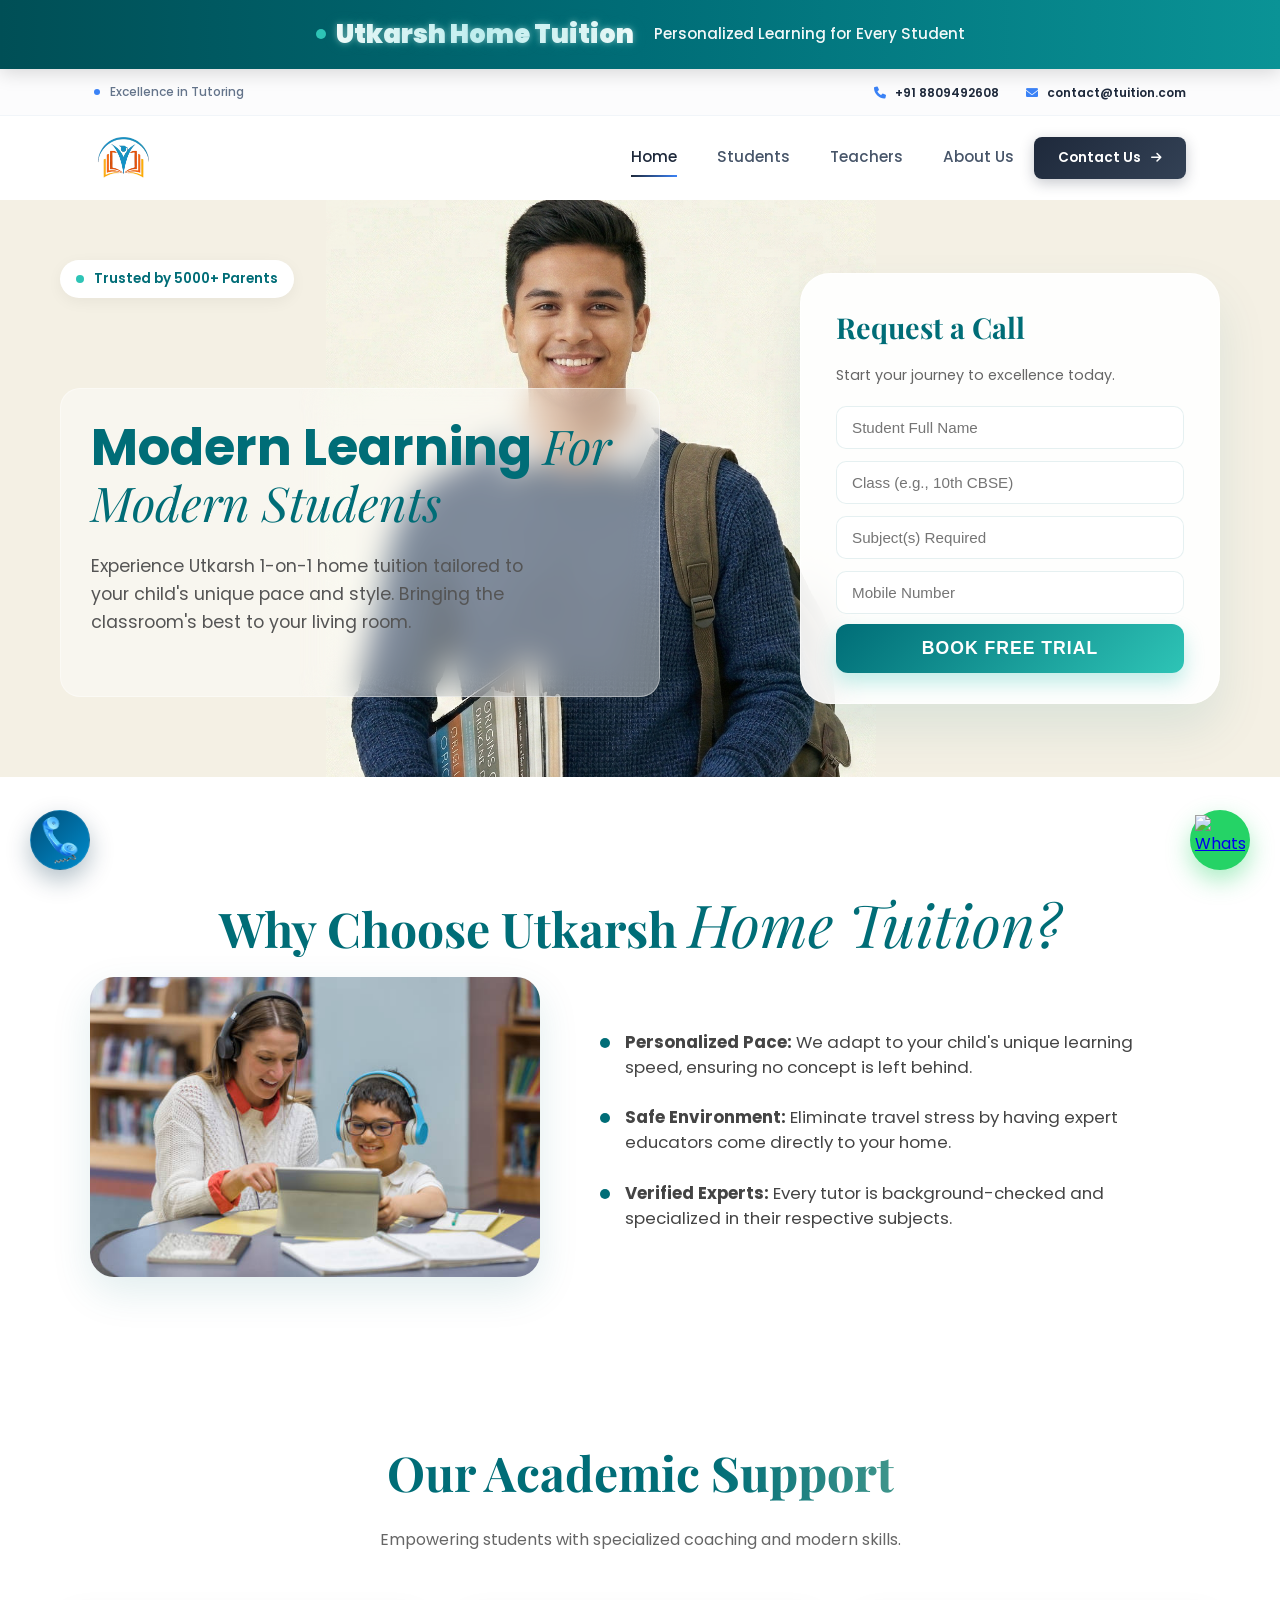
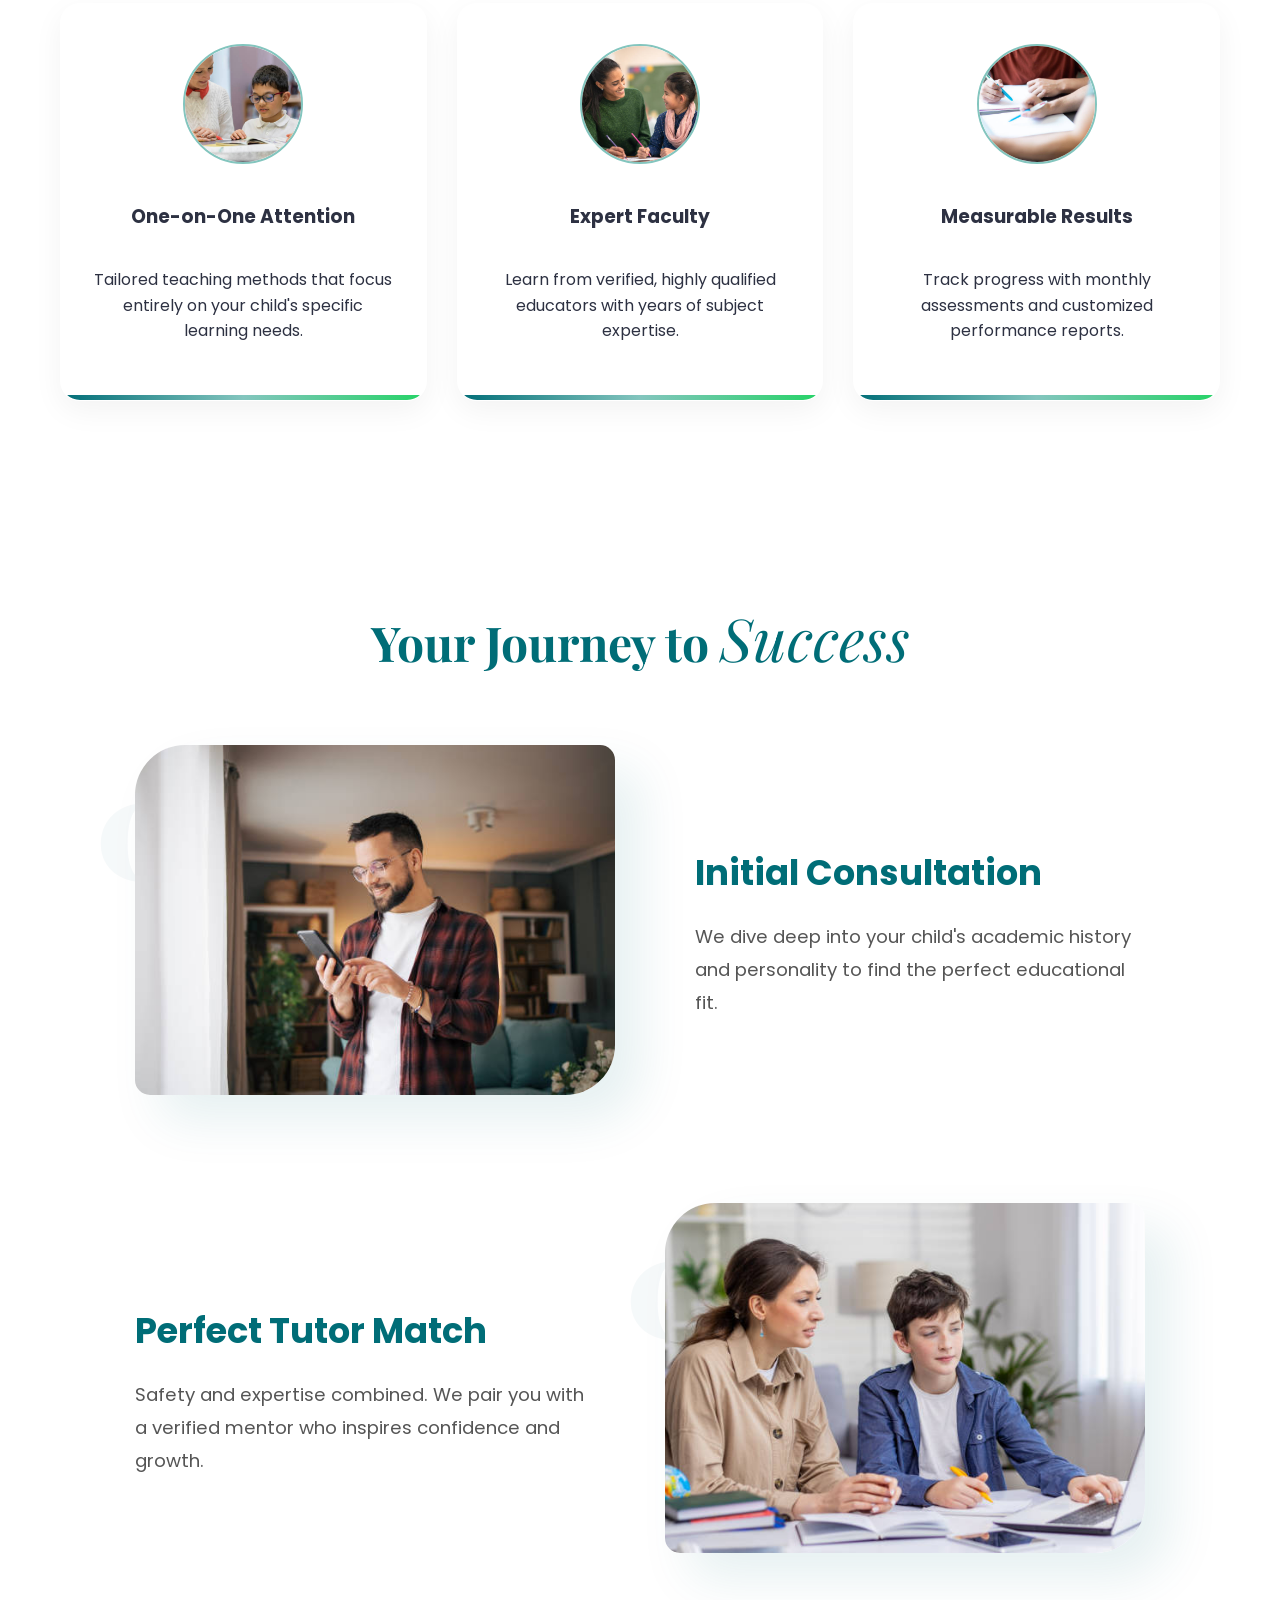
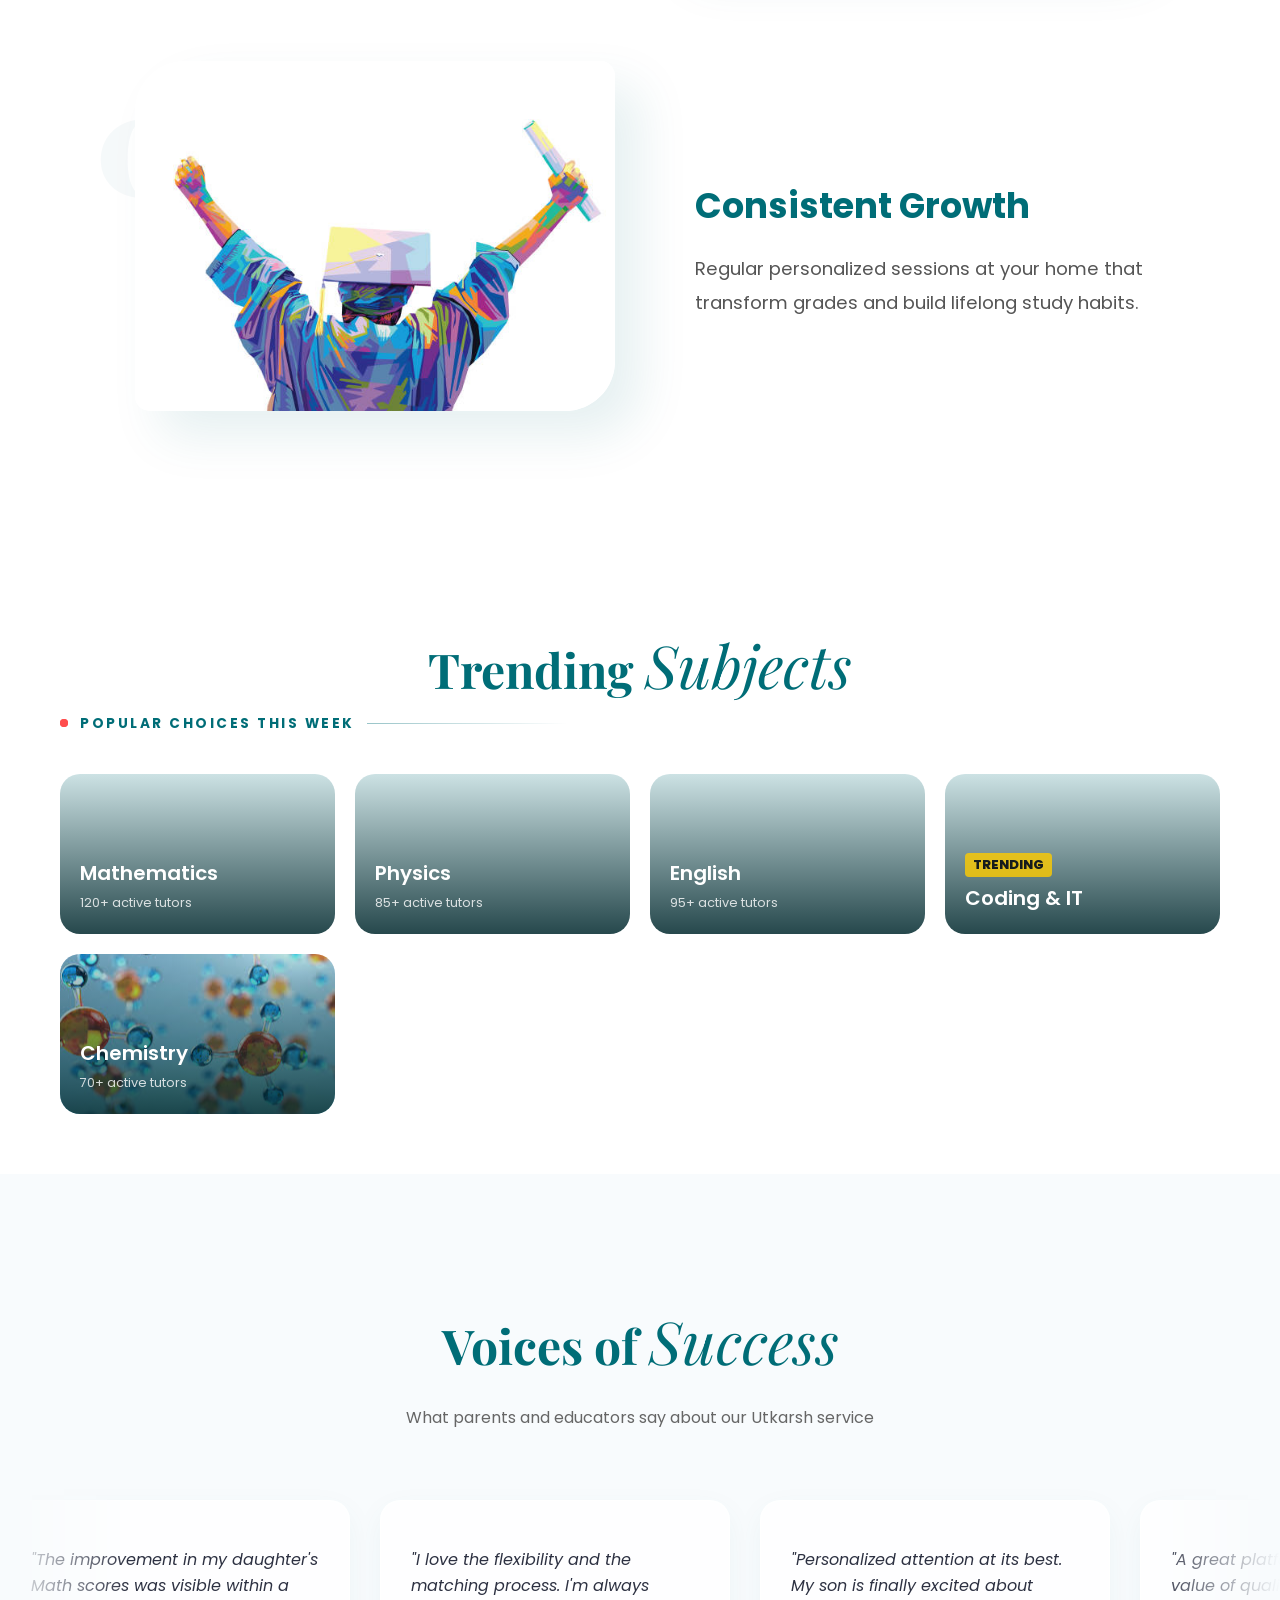
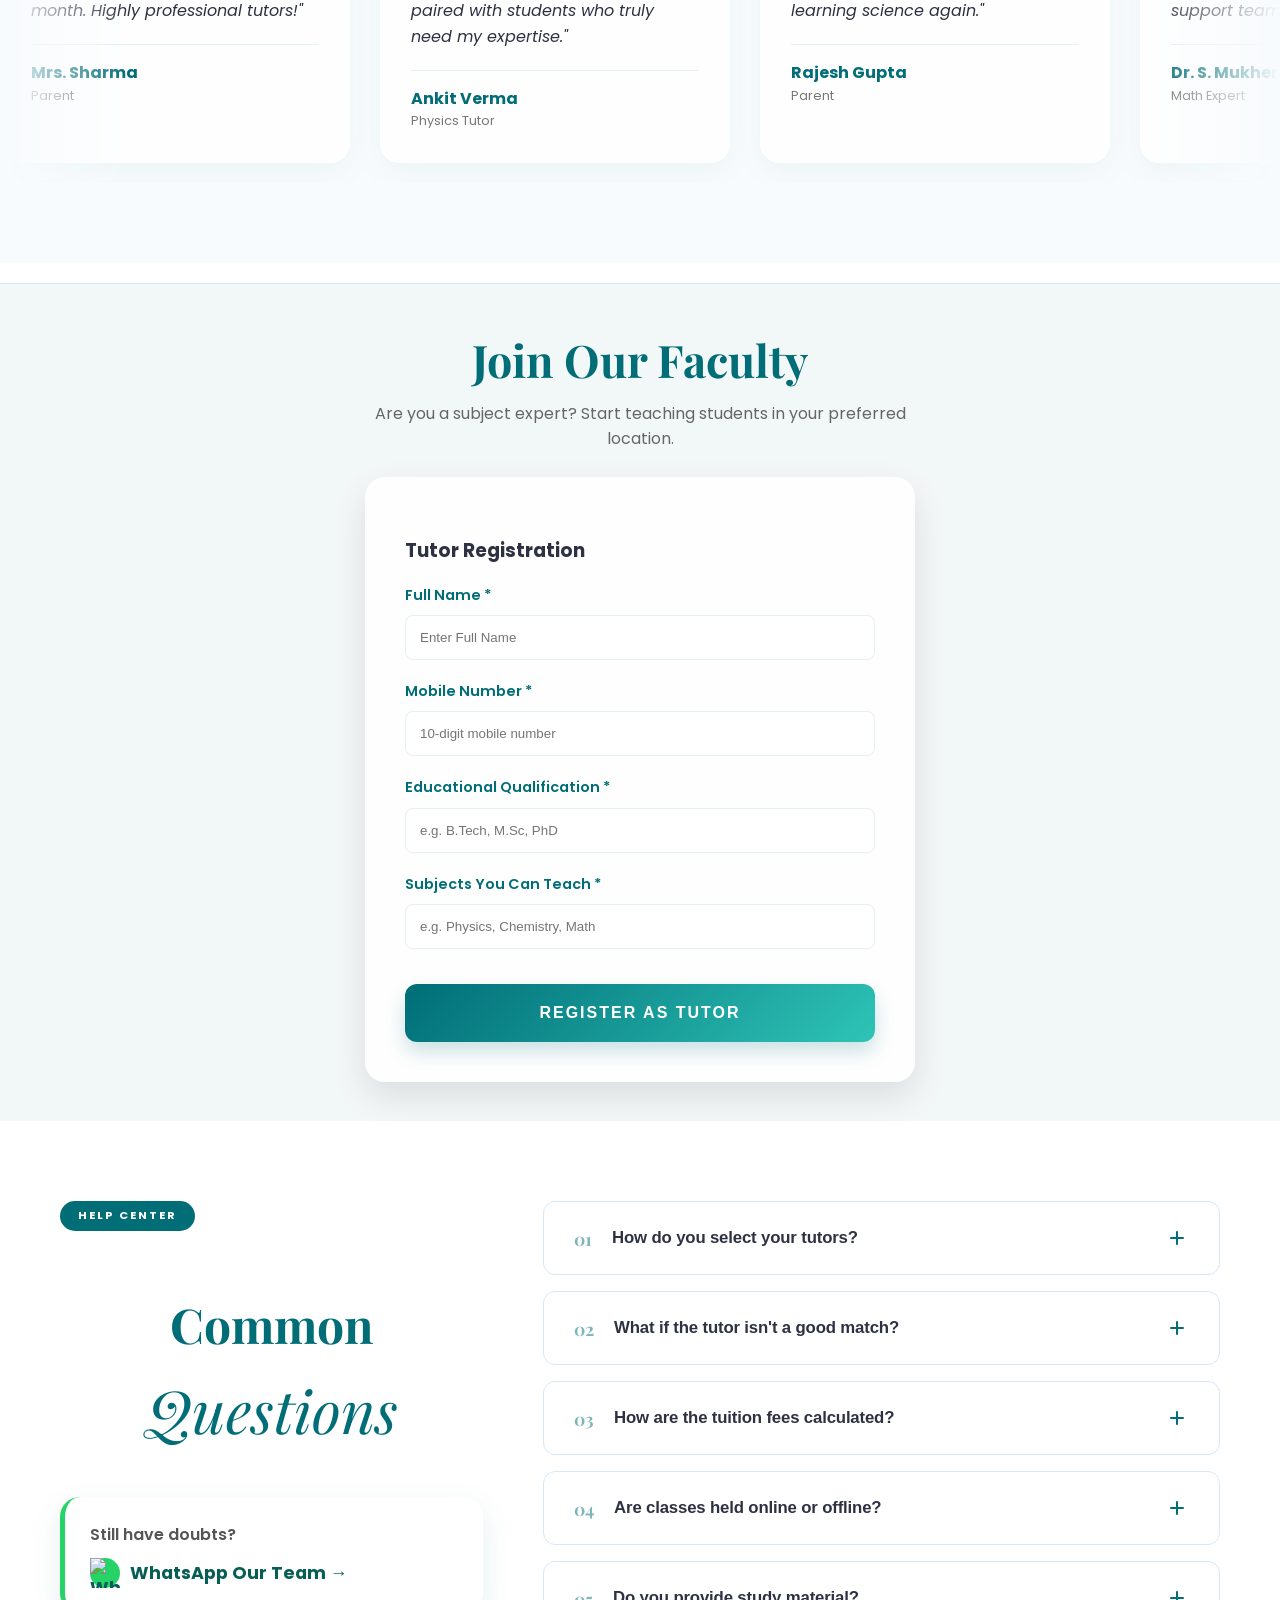
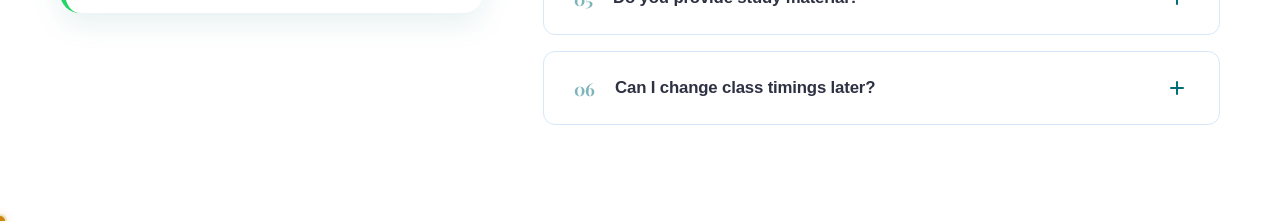
==== index.html @ 152b777f "Add files via upload" ====
<!DOCTYPE html>
<html lang="en">

<head>
    <meta charset="UTF-8">
    <meta name="viewport" content="width=device-width, initial-scale=1.0">
    <title>Home Tuition | Expert Learning</title>
    <link rel="icon" type="image/png" href="Logo.png">
    <link rel="stylesheet" href="style.css">
    <link rel="stylesheet" href="premium-animations.css">
    <link
        href="https://fonts.googleapis.com/css2?family=Poppins:wght@300;400;600&family=Playfair+Display:wght@700&display=swap"
        rel="stylesheet">
</head>

<body>

    <div class="announcement-bar">
    <div class="announcement-inner">

        <div class="brand-highlight">
            <span class="brand-dot"></span>
            <span class="brand-name">Utkarsh Home Tuition</span>
        </div>

        <span class="announcement-text">
            Personalized Learning for Every Student
        </span>

    </div>
</div>

    <link rel="stylesheet" href="https://cdnjs.cloudflare.com/ajax/libs/font-awesome/6.0.0/css/all.min.css">

    <header class="edu-nova-header">
        <div class="edu-nova-utility">
            <div class="edu-nova-container edu-nova-flex-between">
                <div class="edu-nova-tagline">
                    <span class="edu-nova-dot"></span> Excellence in Tutoring
                </div>
                <div class="edu-nova-social">
                    <a href="tel:+918809492608" class="edu-nova-top-link">
                        <i class="fas fa-phone"></i> <span>+91 8809492608</span>
                    </a>
                    <a href="mailto:contact@tuition.com" class="edu-nova-top-link hide-mobile">
                        <i class="fas fa-envelope"></i> <span>contact@tuition.com</span>
                    </a>
                </div>
            </div>
        </div>

        <nav class="edu-nova-nav">
            <div class="edu-nova-container edu-nova-nav-grid">
                <div class="edu-nova-brand">
                    <a href="index.html">
                        <img src="Logo.png" alt="Logo" class="edu-nova-logo-img">
                    </a>
                </div>

                <button class="edu-nova-mobile-toggle" aria-label="Toggle Menu">
                    <i class="fas fa-bars"></i>
                </button>

                <div class="edu-nova-menu-area">
                    <ul class="edu-nova-list">
                        <li><a href="index.html" class="edu-nova-item edu-nova-active">Home</a></li>
                        <li><a href="students.html" class="edu-nova-item">Students</a></li>
                        <li><a href="teachers.html" class="edu-nova-item">Teachers</a></li>
                        <li><a href="about.html" class="edu-nova-item">About Us</a></li>
                    </ul>
                </div>

                <div class="edu-nova-action">
                    <a href="contact.html" class="edu-nova-cta">
                        Contact Us <i class="fas fa-arrow-right"></i>
                    </a>
                </div>
            </div>
        </nav>
    </header>

    <header class="hero-elegant">
        <div class="parallax-bg"></div>
        <div class="container hero-split">
            <div class="hero-content-left reveal reveal-left">
                <div class="trust-pill">
                    <span class="dot"></span> Trusted by 5000+ Parents
                </div>

                <div class="hero-custom-mobile-layout">
                    <div class="hero-text-group">
                        <h1 class="main-title">Modern Learning <span class="serif-italic">For Modern Students</span>
                        </h1>
                        <p class="hero-description">
                            Experience Utkarsh 1-on-1 home tuition tailored to your child's unique pace and style.
                            Bringing the classroom's best to your living room.
                        </p>
                    </div>

                    <div class="hero-image-overlay">
                        <img src="Gemini_Generated_Image_5xnr815xnr815xnr (2).png" alt="Student">
                    </div>
                </div>
            </div>

            <div class="index-request-a-call">
                <form id="studentForm" class="glass-form" action="https://api.web3forms.com/submit" method="POST">

                    <input type="hidden" name="access_key" value="575a67fe-a9e6-440b-9e90-8c02921e3800">
                    <input type="hidden" name="subject" value="New Student Inquiry">

                    <div class="form-header">
                        <h3>Request a Call</h3>
                        <p>Start your journey to excellence today.</p>
                    </div>
                    <div class="input-stack">
                        <div class="field-group-mini">
                            <input type="text" name="studentName" placeholder="Student Full Name" required>
                        </div>

                        <div class="field-group-mini">
                            <input type="text" name="studentClass" placeholder="Class (e.g., 10th CBSE)" required>
                        </div>

                        <div class="field-group-mini">
                            <input type="text" name="subjectNeeded" placeholder="Subject(s) Required" required>
                        </div>

                        <div class="field-group-mini">
                            <input type="tel" name="phone" placeholder="Mobile Number" pattern="[0-9]{10}" required>
                        </div>
                    </div>
                    <button type="submit" class="btn-gradient">Book Free Trial</button>
                </form>
            </div>
        </div>
    </header>

    <section class="why-choose-us reveal">
        <div class="container">
            <h2 class="Utkarsh-title">Why Choose Utkarsh <span class="serif-italic">Home Tuition?</span></h2>

            <div class="why-choose-content-wrapper">
                <div class="why-choose-image">
                    <img src="acad.jpg" alt="Home Tuition Learning" class="side-img-Utkarsh">
                </div>

                <div class="why-choose-text">
                    <div class="feature-list">
                        <div class="feature-item">
                            <span class="feature-dot"></span>
                            <p><strong>Personalized Pace:</strong> We adapt to your child's unique learning speed,
                                ensuring no concept is left behind.</p>
                        </div>
                        <div class="feature-item">
                            <span class="feature-dot"></span>
                            <p><strong>Safe Environment:</strong> Eliminate travel stress by having expert educators
                                come directly to your home.</p>
                        </div>
                        <div class="feature-item">
                            <span class="feature-dot"></span>
                            <p><strong>Verified Experts:</strong> Every tutor is background-checked and specialized in
                                their respective subjects.</p>
                        </div>
                    </div>
                </div>
            </div>
        </div>
    </section>

    <section class="services-Utkarsh">
        <div class="container">
            <div class="section-header reveal">
                <h2 class="Utkarsh-title">Our Academic <span class="gradient-text">Support</span></h2>
                <p class="section-subtitle">Empowering students with specialized coaching and modern skills.</p>
            </div>

            <div class="grid-3">
                <div class="Utkarsh-card">
                    <div class="card-image-wrap">
                        <img src="istockphoto-1149383224-612x612.jpg" alt="Personalized Learning" class="card-icon-img">
                    </div>
                    <h3>One-on-One Attention</h3>
                    <p>Tailored teaching methods that focus entirely on your child's specific learning needs.</p>
                </div>

                <div class="Utkarsh-card">
                    <div class="card-image-wrap">
                        <img src="istockphoto-1292825155-612x612.jpg" alt="Expert Faculty" class="card-icon-img">
                    </div>
                    <h3>Expert Faculty</h3>
                    <p>Learn from verified, highly qualified educators with years of subject expertise.</p>
                </div>

                <div class="Utkarsh-card">
                    <div class="card-image-wrap">
                        <img src="istockphoto-1443296404-612x612.jpg" alt="Academic Growth" class="card-icon-img">
                    </div>
                    <h3>Measurable Results</h3>
                    <p>Track progress with monthly assessments and customized performance reports.</p>
                </div>
            </div>
        </div>
    </section>

    <section class="journey-path-section">
        <div class="container">
            <h2 class="Utkarsh-title text-center reveal">Your Journey to <span class="serif-italic">Success</span></h2>

            <div class="path-container">
                <div class="path-item reveal">
                    <div class="path-image-wrapper">
                        <img src="calling.jpg" alt="Consultation" class="path-img">
                        <span class="path-number-float">01</span>
                    </div>
                    <div class="path-text">
                        <h3>Initial Consultation</h3>
                        <p>We dive deep into your child's academic history and personality to find the perfect
                            educational fit.</p>
                    </div>
                </div>

                <div class="path-item reverse reveal">
                    <div class="path-image-wrapper">
                        <img src="stu.jpg" alt="Matching" class="path-img">
                        <span class="path-number-float">02</span>
                    </div>
                    <div class="path-text">
                        <h3>Perfect Tutor Match</h3>
                        <p>Safety and expertise combined. We pair you with a verified mentor who inspires confidence and
                            growth.</p>
                    </div>
                </div>

                <div class="path-item reveal">
                    <div class="path-image-wrapper">
                        <img src="succ.jpg" alt="Learning" class="path-img">
                        <span class="path-number-float">03</span>
                    </div>
                    <div class="path-text">
                        <h3>Consistent Growth</h3>
                        <p>Regular personalized sessions at your home that transform grades and build lifelong study
                            habits.</p>
                    </div>
                </div>
            </div>
        </div>
    </section>

    <section class="trending-subjects reveal">
        <div class="container">

            <div class="trending-header">
                <h2 class="Utkarsh-title">Trending <span class="serif-italic">Subjects</span></h2>
                <div class="fancy-subtitle-wrapper">
                    <span class="pulse-dot"></span>
                    <p class="fancy-subtitle">Popular choices this week</p>
                    <div class="accent-line"></div>
                </div>
            </div>

            <div class="compact-subjects-grid">

                <div class="subject-tile"
                    style="background-image: url('https://images.unsplash.com/photo-1509228468518-180dd4864904?auto=format&fit=crop&w=400');">
                    <div class="tile-overlay"></div>
                    <div class="tile-content">
                        <h4>Mathematics</h4>
                        <span>120+ active tutors</span>
                    </div>
                </div>

                <div class="subject-tile"
                    style="background-image: url('https://images.unsplash.com/photo-1636466497217-26a8cbeaf0aa?auto=format&fit=crop&w=400');">
                    <div class="tile-overlay"></div>
                    <div class="tile-content">
                        <h4>Physics</h4>
                        <span>85+ active tutors</span>
                    </div>
                </div>

                <div class="subject-tile"
                    style="background-image: url('https://images.unsplash.com/photo-1456513080510-7bf3a84b82f8?auto=format&fit=crop&w=400');">
                    <div class="tile-overlay"></div>
                    <div class="tile-content">
                        <h4>English</h4>
                        <span>95+ active tutors</span>
                    </div>
                </div>

                <div class="subject-tile"
                    style="background-image: url('https://images.unsplash.com/photo-1587620962725-abab7fe55159?auto=format&fit=crop&w=400');">
                    <div class="tile-overlay"></div>
                    <div class="tile-content">
                        <span class="new-tag">Trending</span>
                        <h4>Coding & IT</h4>
                    </div>
                </div>

                <div class="subject-tile" style="background-image: url('chem.jpg');">
                    <div class="tile-overlay"></div>
                    <div class="tile-content">
                        <h4>Chemistry</h4>
                        <span>70+ active tutors</span>
                    </div>
                </div>

            </div>
        </div>
    </section>

    <section class="testimonials-section reveal">
        <div class="container">
            <div class="section-header">
                <h2 class="Utkarsh-title">Voices of <span class="serif-italic">Success</span></h2>
                <p class="section-subtitle">What parents and educators say about our Utkarsh service</p>
            </div>
        </div>

        <div class="marquee-wrapper">
            <div class="marquee-content">
                <div class="testimonial-card">
                    <p class="quote">"The improvement in my daughter's Math scores was visible within a month. Highly
                        professional tutors!"</p>
                    <div class="author"><strong>Mrs. Sharma</strong> <span>Parent</span></div>
                </div>
                <div class="testimonial-card">
                    <p class="quote">"I love the flexibility and the matching process. I'm always paired with students
                        who truly need my expertise."</p>
                    <div class="author"><strong>Ankit Verma</strong> <span>Physics Tutor</span></div>
                </div>
                <div class="testimonial-card">
                    <p class="quote">"Personalized attention at its best. My son is finally excited about learning
                        science again."</p>
                    <div class="author"><strong>Rajesh Gupta</strong> <span>Parent</span></div>
                </div>
                <div class="testimonial-card">
                    <p class="quote">"A great platform that respects the value of quality education. The support team is
                        fantastic."</p>
                    <div class="author"><strong>Dr. S. Mukherjee</strong> <span>Math Expert</span></div>
                </div>

                <div class="testimonial-card">
                    <p class="quote">"The improvement in my daughter's Math scores was visible within a month. Highly
                        professional tutors!"</p>
                    <div class="author"><strong>Mrs. Sharma</strong> <span>Parent</span></div>
                </div>
                <div class="testimonial-card">
                    <p class="quote">"I love the flexibility and the matching process. I'm always paired with students
                        who truly need my expertise."</p>
                    <div class="author"><strong>Ankit Verma</strong> <span>Physics Tutor</span></div>
                </div>
                <div class="testimonial-card">
                    <p class="quote">"Personalized attention at its best. My son is finally excited about learning
                        science again."</p>
                    <div class="author"><strong>Rajesh Gupta</strong> <span>Parent</span></div>
                </div>
                <div class="testimonial-card">
                    <p class="quote">"A great platform that respects the value of quality education. The support team is
                        fantastic."</p>
                    <div class="author"><strong>Dr. S. Mukherjee</strong> <span>Math Expert</span></div>
                </div>
            </div>
        </div>
    </section>

    <section class="teacher-registration-section reveal">
        <div class="teacher-parallax-bg"></div>
        <div class="container tutor-section-container">
            <div class="teacher-info-centered">
                <h2 class="Utkarsh-title">Join Our Faculty</h2>
                <p class="section-subtitle">Are you a subject expert? Start teaching students in your preferred
                    location.</p>
            </div>

            <div class="tutor-form-compact">
                <form id="teacherForm" class="main-form white-bg shadow-effect"
                    action="https://api.web3forms.com/submit" method="POST">

                    <input type="hidden" name="access_key" value="0eef2da5-4d36-407a-837c-1d7cdb0bed65">
                    <input type="hidden" name="subject" value="New Tutor Registration">

                    <h3 class="form-title">Tutor Registration</h3>

                    <div class="field-group">
                        <label>Full Name *</label>
                        <input type="text" name="Teacher_Name" placeholder="Enter Full Name" required>
                    </div>

                    <div class="field-group">
                        <label>Mobile Number *</label>
                        <input type="tel" name="Teacher_Phone" placeholder="10-digit mobile number" required>
                    </div>

                    <div class="field-group">
                        <label>Educational Qualification *</label>
                        <input type="text" name="Teacher_Qualification" placeholder="e.g. B.Tech, M.Sc, PhD" required>
                    </div>

                    <div class="field-group">
                        <label>Subjects You Can Teach *</label>
                        <input type="text" name="Teacher_Subjects" placeholder="e.g. Physics, Chemistry, Math" required>
                    </div>

                    <button type="submit" class="gradient-btn">Register as Tutor</button>
                </form>
            </div>
        </div>
    </section>

    <a href="tel:+918809492608" class="call-float-bounce" aria-label="Call Us">
        <img src="call.png" alt="Call" class="call-btn-icon">
    </a>

    <a href="https://wa.me/8809492608" class="whatsapp-float" target="_blank" aria-label="Chat on WhatsApp">
        <span class="wa-tooltip">Chat with us</span>
        <img src="https://upload.wikimedia.org/wikipedia/commons/6/6b/WhatsApp.svg" alt="WhatsApp"
            class="wa-icon-official">
    </a>

    <section class="faq-modern reveal">
        <div class="container faq-layout">

            <div class="faq-sticky-side">
                <div class="faq-title-group">
                    <div class="pill-badge-Utkarsh">Help Center</div>
                    <h2 class="Utkarsh-title">Common <br><span class="serif-italic">Questions</span></h2>
                </div>

                <div class="whatsapp-card-modern">
                    <p>Still have doubts?</p>
                    <a href="https://wa.me/8809492608" class="wa-action-link" target="_blank">
                        <div class="wa-icon-container">
                            <img src="https://upload.wikimedia.org/wikipedia/commons/6/6b/WhatsApp.svg" alt="WhatsApp"
                                class="wa-btn-svg">
                            <div class="wa-ping-animation"></div>
                        </div>
                        <span>WhatsApp Our Team →</span>
                    </a>
                </div>
            </div>

            <div class="faq-accordion">
                <div class="faq-glass-box">
                    <button class="faq-trigger">
                        <span class="faq-number">01</span>
                        <span class="faq-text">How do you select your tutors?</span>
                        <div class="toggle-icon"></div>
                    </button>
                    <div class="faq-panel">
                        <div class="panel-inner">Every tutor undergoes a strict 3-tier screening: academic verification,
                            a live teaching demonstration, and a behavioral assessment.</div>
                    </div>
                </div>

                <div class="faq-glass-box">
                    <button class="faq-trigger">
                        <span class="faq-number">02</span>
                        <span class="faq-text">What if the tutor isn't a good match?</span>
                        <div class="toggle-icon"></div>
                    </button>
                    <div class="faq-panel">
                        <div class="panel-inner">Your satisfaction is our priority. If you're not happy after the demo,
                            we provide a free replacement within 24 hours.</div>
                    </div>
                </div>

                <div class="faq-glass-box">
                    <button class="faq-trigger">
                        <span class="faq-number">03</span>
                        <span class="faq-text">How are the tuition fees calculated?</span>
                        <div class="toggle-icon"></div>
                    </button>
                    <div class="faq-panel">
                        <div class="panel-inner">Fees are personalized based on grade, subject complexity, and
                            frequency. We ensure transparent pricing with no hidden costs.</div>
                    </div>
                </div>

                <div class="faq-glass-box">
                    <button class="faq-trigger">
                        <span class="faq-number">04</span>
                        <span class="faq-text">Are classes held online or offline?</span>
                        <div class="toggle-icon"></div>
                    </button>
                    <div class="faq-panel">
                        <div class="panel-inner">We specialize in Utkarsh physical home tuition. However, 1-on-1 live
                            interactive online sessions are also available.</div>
                    </div>
                </div>

                <div class="faq-glass-box">
                    <button class="faq-trigger">
                        <span class="faq-number">05</span>
                        <span class="faq-text">Do you provide study material?</span>
                        <div class="toggle-icon"></div>
                    </button>
                    <div class="faq-panel">
                        <div class="panel-inner">Yes! We provide curated worksheets, monthly assessments, and practice
                            papers tailored to the student's curriculum.</div>
                    </div>
                </div>

                <div class="faq-glass-box">
                    <button class="faq-trigger">
                        <span class="faq-number">06</span>
                        <span class="faq-text">Can I change class timings later?</span>
                        <div class="toggle-icon"></div>
                    </button>
                    <div class="faq-panel">
                        <div class="panel-inner">Absolutely. You can coordinate directly with your tutor to reschedule
                            classes with a 4-hour advance notice.</div>
                    </div>
                </div>
            </div>
        </div>
    </section>

    <script src="script.js"></script>
    <script src="premium-animations.js"></script>
</body>

</html>
---- style.css ----
/* style.css */
:root {
    --primary: #006D77;
    /* Deep Teal - Relaxing */
    --accent: #83C5BE;
    /* Soft Mint - Eye Attracting */
    --bg-light: #EDF6F9;
    --text-dark: #2D3142;
    --white: #ffffff;
}

* {
    box-sizing: border-box;
}

html {
    scroll-behavior: smooth;
}

body {
    margin: 0;
    font-family: 'Poppins', sans-serif;
    color: var(--text-dark);
    line-height: 1.6;
    background: #ffffff;
    overflow-x: hidden;
    -webkit-font-smoothing: antialiased;
}

/* ===== Premium Announcement Bar ===== */

.announcement-bar{
    color:#e6f7f8;
    width:100%;
    background:linear-gradient(90deg,#004f56,#006D77,#0a9396);
    color:white;
    display:flex;
    justify-content:center;
    align-items:center;
    padding:14px 20px;
    box-shadow:0 4px 18px rgba(0,0,0,0.15);
    position:relative;
    z-index:999;
}

/* layout */
.announcement-inner{
    display:flex;
    align-items:center;
    gap:20px;
    flex-wrap:wrap;
    justify-content:center;
}

/* brand container */
.brand-highlight{
    display:flex;
    align-items:center;
    gap:10px;
}

/* animated dot */
.brand-dot{
    width:10px;
    height:10px;
    background:#2ec4b6;
    border-radius:50%;
    animation:pulseDot 2s infinite;
}

/* main name styling */
.brand-name{
    font-size:1.6rem;
    font-weight:900;
    background:linear-gradient(90deg,#ffffff,#bdeff2,#ffffff);
    -webkit-background-clip:text;
    -webkit-text-fill-color:transparent;

    text-shadow:
        0 0 6px rgba(255,255,255,0.4),
        0 0 14px rgba(46,196,182,0.3);
}

/* secondary text */
.announcement-text{
    font-size:0.95rem;
    opacity:0.95;
    font-weight:500;
}

/* pulse animation */
@keyframes pulseDot{
    0%{transform:scale(1);opacity:1;}
    50%{transform:scale(1.6);opacity:0.5;}
    100%{transform:scale(1);opacity:1;}
}

/* slide entry animation */
.announcement-bar{
    animation:barReveal .7s ease;
}

@keyframes barReveal{
    from{
        transform:translateY(-100%);
        opacity:0;
    }
    to{
        transform:translateY(0);
        opacity:1;
    }
}

/* mobile */
@media(max-width:768px){

    .announcement-inner{
        flex-direction:column;
        gap:4px;
    }

    .brand-name{
        font-size:1.25rem;
    }

    .announcement-text{
        font-size:0.85rem;
    }

}

.container {
    max-width: 1200px;
    margin: 0 auto;
    padding: 0 20px;
}

/* =========================================
   ELEGANT HERO SECTION (NEW UPDATED PART)
   ========================================= */

.hero-elegant {
    position: relative;
    padding: 100px 0;
    background-size: 77%;
    background-color: #f4f0e4;
    background-repeat: no-repeat;
    background-position: 20%;
    background-attachment: scroll;
    /* Image scrolls with the page */
    overflow: hidden;
}

/* --- The Elegant Transparent Blur Box --- */
.glass-text-card {
    /* 1. Background MUST be semi-transparent (last number 0.3) */
    background: rgba(255, 255, 255, 0.3) !important;

    /* 2. The Blur Effect */
    backdrop-filter: blur(280px);
    -webkit-backdrop-filter: blur(50px);
    /* Required for Safari */

    /* 3. Aesthetic touches */
    border: 1px solid rgba(255, 255, 255, 0.4);
    border-radius: 24px;
    padding: 40px;
    margin-top: 20px;
    max-width: 700px;
    box-shadow: 0 8px 32px rgba(0, 0, 0, 0.1);
}

/* Ensure title doesn't have extra top margin inside the box */
.main-title {
    margin-top: 0;
    font-size: 3.2rem;
    line-height: 1.1;
    color: var(--primary);
}

.hero-description {
    margin-bottom: 0;
    /* Keeps the box compact at the bottom */
}

/* --- Mobile Compatibility --- */
/* style.css */

/* style.css */

/* style.css */


/* style.css */

@media (max-width: 768px) {
    /* 1. Scoped container for the specific hero layout only */
    .hero-custom-mobile-layout {
        display: flex;
        align-items: center;
        position: relative;
        width: 100%;
        margin-top: 15px;
        padding-left: 0; /* Ensures content is at the far left */
    }

    /* 2. Text Group: Aligned leftmost with NO card effects */
    .hero-text-group {
        flex: 2; 
        z-index: 10; /* Keeps text in front */
        position: relative;
        text-align: left !important;
        background: none !important;
        backdrop-filter: none !important;
        border: none !important;
        padding: 0 !important;
    }

    /* 3. Title: "Modern Learning" on one line */
    .hero-text-group .main-title {
        font-size: 1.8rem !important; /* Shrunk to fit width */
        white-space: nowrap;         /* FORCES "Modern Learning" into one line */
        display: block;
        margin: 0;
        text-align: left !important;
        color: var(--primary);
    }

    .hero-text-group .serif-italic {
        display: block;              /* Places "For Modern Students" below */
        font-size: 1.6rem !important;
        margin-top: 4px;
        text-align: left !important;
    }

    /* 4. Description: Move further left and smaller */
    .hero-text-group .hero-description {
        font-size: 0.8rem !important;
        line-height: 1.4;
        margin: 10px 0 0 0 !important; /* Reset margins for leftmost alignment */
        max-width: 240px;            /* Narrower so it doesn't cover image focus */
        text-align: left !important;
    }

    /* 5. Image: Placed behind on the rightmost side */
    .hero-image-overlay {
        flex: 1;
        margin-left: -100px;          /* Pulls the image behind the text */
        z-index: 1;                  /* Lower z-index places it in the back */
    }

    .hero-image-overlay img {
        width: 130%;                 /* Scale up to cover the background area */
        height: auto;
        opacity: 1;               /* Slight transparency for text readability */
        border-radius: 30px;
        pointer-events: none;
    }
}

/* Remove or keep hidden the old parallax div */
.parallax-bg {
    display: none;
}

/* Optional: Make the glass form slightly more opaque for better legibility on an image */
.glass-form {
    background: rgba(255, 255, 255, 0.9) !important;
    backdrop-filter: blur(10px);
}

@media (max-width: 768px) {
    .hero-elegant {
        padding: 60px 0;
        /* Centers the focus of the image for narrow screens */
        background-position: center;
    }

    .main-title {
        font-size: 2.8rem;
        /* Adjusted for mobile screens */
    }
}

.hero-split {
    display: flex;
    justify-content: space-between;
    align-items: center;
    gap: 60px;
    width: 100%;
}

.hero-content-left {
        display: flex;
        flex-direction: column;
        align-items: flex-start !important; /* Forces children to start at the left */
        text-align: left !important;
    }

.trust-pill {
    display: inline-flex;
    justify-content: flex-start !important;
    align-items: center;
    background: white;
    padding: 8px 16px;
    border-radius: 50px;
    font-size: 0.85rem;
    font-weight: 600;
    color: var(--primary);
    box-shadow: 0 4px 15px rgba(0, 0, 0, 0.05);
    margin-bottom: 20px;
}

.dot {
    height: 8px;
    width: 8px;
    background-color: #2ec4b6;
    border-radius: 50%;
    margin-right: 10px;
    animation: pulse 2s infinite;
}

.main-title {
    font-size: 4rem;
    line-height: 1.1;
    color: var(--primary);
    margin: 0 0 20px 0;
    font-weight: 700;
}

.serif-italic {
    font-family: 'Playfair Display', serif;
    font-style: italic;
    font-size: 3.7rem;
    font-weight: 400;
    color: rgb(0, 109, 119);
}

.hero-description {
    font-size: 1.1rem;
    color: #555;
    max-width: 500px;
    margin-bottom: 30px;
}

/* Glassmorphism Form */
.glass-form {
    background: rgba(255, 255, 255, 0.5);
    backdrop-filter: blur(20px);
    -webkit-backdrop-filter: blur(20px);
    border: 1px solid rgba(255, 255, 255, 0.6);
    padding: 40px;
    border-radius: 30px;
    width: 420px;
    box-shadow: 0 25px 50px rgba(0, 109, 119, 0.1);
}

.glass-form h3 {
    font-family: 'Playfair Display', serif;
    font-size: 1.8rem;
    margin: 0 0 10px 0;
    color: var(--primary);
}

.glass-form p {
    font-size: 0.9rem;
    color: #666;
    margin-bottom: 25px;
}

/* Global Inputs (Used in both forms) */
input {
    width: 100%;
    padding: 14px;
    margin-bottom: 15px;
    border: 1px solid rgba(0, 109, 119, 0.1);
    border-radius: 10px;
    background: rgba(255, 255, 255, 0.8);
    transition: 0.3s;
}

input:focus {
    outline: none;
    border-color: var(--primary);
    background: white;
}

/* =========================================
   ACADEMIC SUPPORT SECTION
   ========================================= */
.services-Utkarsh {
    padding: 100px 0;
    background: transparent;
}

.Utkarsh-title {
    font-size: 3rem;
    font-family: 'Playfair Display', serif;
    color: var(--primary);
    text-align: center;
    margin-bottom: 10px;
}

/* Container for alignment */
.support-header {
    display: flex;
    align-items: center;
    /* This centers the image vertically with the text */
    justify-content: center;
    gap: 40px;
    margin: 60px auto;
    max-width: 1100px;
}

/* Image styling */
.support-image-box {
    flex-shrink: 0;
    display: flex;
    align-items: center;
    /* Double check for internal alignment */
}

.support-side-img {
    width: px;
    /* Adjust size to your preference */
    height: auto;
    border-radius: 15px;
    display: block;
    /* Removes any baseline gap */
}

/* Text styling */
.support-text-group {
    text-align: left;
}

/* Ensure no extra margins are pushing text down */
.support-text-group .Utkarsh-title {
    margin: 0 0 10px 0;
    font-size: 3rem;
    line-height: 1.1;
}

.support-text-group .section-subtitle {
    margin: 0;
}

/* Mobile: Stack them when screen is narrow */
@media (max-width: 768px) {
    .support-header {
        flex-direction: column;
        text-align: center;
        gap: 20px;
    }

    .support-text-group {
        text-align: center;
    }
}

.gradient-text {
    background: linear-gradient(90deg, #006D77, #3f958b);
    -webkit-background-clip: text;
    -webkit-text-fill-color: transparent;
    font-weight: 800;
}

.section-subtitle {
    text-align: center;
    color: #666;
    margin-bottom: 50px;
}

.grid-3 {
    display: flex;
    justify-content: center;
    align-items: stretch;
    gap: 30px;
    flex-wrap: nowrap;
    width: 100%;
}

.Utkarsh-card {
    flex: 1;
    min-width: 300px;
    max-width: 380px;
    background: rgba(255, 255, 255, 0.7);
    backdrop-filter: blur(10px);
    border: 1px solid rgba(255, 255, 255, 0.8);
    padding: 40px 30px;
    border-radius: 24px;
    text-align: center;
    transition: all 0.4s cubic-bezier(0.175, 0.885, 0.32, 1.275);
    display: flex;
    flex-direction: column;
}

.Utkarsh-card:hover {
    transform: translateY(-15px);
    background: white;
    box-shadow: 0 25px 50px rgba(0, 109, 119, 0.15);
}

.icon-box {
    position: relative;
    width: 80px;
    height: 80px;
    margin: 0 auto 25px;
    display: flex;
    align-items: center;
    justify-content: center;
}

.icon-primary {
    font-size: 3rem;
    position: relative;
    z-index: 2;
}

.glow-effect {
    position: absolute;
    top: 0;
    left: 0;
    width: 100%;
    height: 100%;
    background: var(--accent);
    filter: blur(20px);
    opacity: 0.3;
    border-radius: 50%;
}

.card-footer {
    margin-top: auto;
    padding-top: 20px;
}

.tag {
    background: var(--bg-light);
    color: var(--primary);
    padding: 6px 15px;
    border-radius: 50px;
    font-size: 0.8rem;
    font-weight: 600;
}

.schooling {
    border-bottom: 4px solid #FF9F1C;
}

.languages {
    border-bottom: 4px solid #2EC4B6;
}

.tech {
    border-bottom: 4px solid #E71D36;
}

/* =========================================
   TUTOR SECTION
   ========================================= */
.teacher-registration-section {
    position: relative;
    padding: 60px 0;
    /* Adding a slightly darker green tint to separate this section */
    background: rgba(0, 109, 119, 0.05);
    backdrop-filter: blur(5px);
    /* Softens the background image behind the form */
    border-top: 1px solid rgba(0, 109, 119, 0.1);
}

.tutor-section-container {
    display: flex;
    flex-direction: column;
    align-items: center;
    max-width: 800px;
    margin: 0 auto;
}

/* Center the Faculty Header */
.teacher-info-centered {
    text-align: center;
    /* Centers the text */
    width: 100%;
    margin-bottom: 30px;
    /* Reduced gap */
}

.teacher-info-centered h2 {
    display: block;
    margin: 0 auto 10px;
    /* Centers the block itself */
    font-size: 2.8rem;
    /* Elegant size */
}

.teacher-info-centered p {
    margin: 0 auto;
    max-width: 600px;
    /* Keeps the subtitle from being too wide */
}

/* REDUCING SECTION GAPS GLOBALLY */
.teacher-registration-section {
    padding: 40px 0 !important;
    /* Tight spacing */
}

.tutor-form-compact {
    margin-top: 0 !important;
    /* Brings form closer to the title */
}

.field-group {
    margin-bottom: 20px;
    text-align: left;
}

.field-group label {
    display: block;
    font-size: 0.85rem;
    font-weight: 600;
    color: var(--primary);
    margin-bottom: 5px;
}

/* 1. VIBRANT "BOOK FREE TRIAL" BUTTON */
.btn-gradient {
    width: 100%;
    padding: 18px;
    font-size: 1.1rem;
    font-weight: 700;
    text-transform: uppercase;
    letter-spacing: 1px;
    color: white;
    /* High-contrast gradient for "Eye Attracting" effect */
    background: linear-gradient(135deg, #006D77 0%, #2EC4B6 100%);
    border: none;
    border-radius: 12px;
    cursor: pointer;
    transition: all 0.3s ease;
    box-shadow: 0 10px 20px rgba(46, 196, 182, 0.3);
    position: relative;
    overflow: hidden;
}

.btn-gradient:hover {
    transform: translateY(-3px);
    box-shadow: 0 15px 30px rgba(46, 196, 182, 0.4);
    filter: brightness(1.1);
}

/* Subtle pulse to draw the eye without being annoying */
.btn-gradient {
    animation: buttonPulse 3s infinite;
}

@keyframes buttonPulse {
    0% {
        box-shadow: 0 0 0 0 rgba(46, 196, 182, 0.4);
    }

    70% {
        box-shadow: 0 0 0 15px rgba(46, 196, 182, 0);
    }

    100% {
        box-shadow: 0 0 0 0 rgba(46, 196, 182, 0);
    }
}

/* 2. REDUCING EMPTY SPACE (GAP FIX) */

/* Tighten Hero Padding */
.hero-elegant {
    padding: 60px 0 !important;
    /* Reduced from 120px */
    min-height: auto !important;
    /* Removes forced full-screen height */
}

/* Tighten Academic Support Padding */
.services-Utkarsh {
    padding: 50px 0 !important;
    /* Reduced from 100px */
}

/* Tighten Teacher Section Padding */
.teacher-registration-section {
    padding: 40px 0 !important;
    /* Reduced from 80px */
    margin-top: 20px !important;
    /* Reduced from 50px */
}

/* Reduce Space between Section Titles and Content */
.section-header,
.teacher-info-centered {
    margin-bottom: 25px !important;
    /* Reduced from 50px */
}

.Utkarsh-title {
    margin-bottom: 5px !important;
}


/* =========================================
    REFINED MOBILE OPTIMIZATION
   ========================================= */
@media (max-width: 768px) {

    /* 1. Fix Background (Crucial for iOS) */
    body {
        background-attachment: scroll !important;
        background-position: center center !important;

    }

    /* 2. THE TIMELINE FIX (The Line) */
    .timeline {
        flex-direction: column !important;
        align-items: center !important;
        gap: 0 !important;
        padding: 20px 0 !important;
    }

    .step-line {
        display: block !important;
        visibility: visible !important;
        width: 3px !important;
        /* Thickness */
        height: 60px !important;
        /* Fixed Height */
        min-height: 60px !important;
        /* Force render */
        /* Vertical gradient for elegant look */
        background: linear-gradient(180deg, var(--accent) 0%, var(--primary) 100%) !important;
        margin: 10px 0 !important;
        opacity: 1 !important;
        flex: none !important;
        box-shadow: 0 0 8px rgba(131, 197, 190, 0.4);
    }

    .step {
        width: 100% !important;
        margin-bottom: 0 !important;
    }

    /* 3. Scale down Typography */
    .main-title {
        font-size: 2.2rem !important;
        text-align: center;
    }

    .Utkarsh-title {
        font-size: 2rem !important;
    }

    /* 4. Layout Fixes */
    .hero-split {
        flex-direction: column !important;
        gap: 30px !important;
    }

    .grid-3 {
        display: flex !important;
        flex-direction: column !important;
        align-items: center !important;
    }

    .Utkarsh-card {
        width: 100% !important;
        max-width: 100% !important;
        min-width: unset !important;
    }

    .glass-form {
        width: 100% !important;
        padding: 25px !important;
    }

    .whatsapp-float {
        bottom: 20px !important;
        right: 20px !important;
    }
}

/* =========================================
   RESPONSIVENESS
   ========================================= */
@media (max-width: 1024px) {
    .hero-split {
        flex-direction: column;
        text-align: center;
        gap: 40px;
    }

    .main-title {
        font-size: 3rem;
    }

    .grid-3 {
        flex-wrap: wrap;
    }

    .hero-description {
        margin: 0 auto 30px;
    }
}

@media (max-width: 600px) {
    .glass-form {
        width: 100%;
        padding: 25px;
    }

    .Utkarsh-title {
        font-size: 2.2rem;
    }
}

/* Restoring the Teacher Section Layout */
.teacher-registration-section {
    position: relative;
    padding: 80px 0;
    z-index: 1;
}

.tutor-section-container {
    display: flex;
    flex-direction: column;
    align-items: center;
    /* Centers the whole block */
    max-width: 1200px;
    margin: 0 auto;
}

.tutor-form-compact {
    width: 100%;
    max-width: 550px;
    /* Limits width to keep it elegant */
    margin: 0 auto;
}

.white-bg {
    background: rgba(255, 255, 255, 0.95);
    backdrop-filter: blur(10px);
    padding: 40px;
    border-radius: 20px;
    box-shadow: 0 15px 35px rgba(0, 0, 0, 0.1);
}

.field-group {
    margin-bottom: 20px;
    text-align: left;
    /* Keeps labels and inputs aligned left */
}

.field-group label {
    display: block;
    font-size: 0.9rem;
    font-weight: 600;
    color: var(--primary);
    margin-bottom: 8px;
}

.field-group input {
    width: 100% !important;
    /* Forces full width line-by-line */
    display: block;
    padding: 14px;
    border: 1.5px solid #e0e0e0;
    border-radius: 8px;
}

/* BIG & BOLD REGISTER BUTTON */
.gradient-btn {
    width: 100%;
    padding: 20px;
    /* More height for the button */
    font-size: 1rem !important;
    /* MUCH larger text */
    font-weight: 800;
    /* Extra bold */
    text-transform: uppercase;
    letter-spacing: 2px;
    /* Professional spacing */
    color: white;
    background: linear-gradient(135deg, #006D77 0%, #2EC4B6 100%);
    border: none;
    border-radius: 12px;
    cursor: pointer;
    transition: all 0.3s ease;
    box-shadow: 0 10px 20px rgba(0, 109, 119, 0.2);
    margin-top: 15px;
}

.gradient-btn:hover {
    transform: scale(1.01);
    /* Subtle grow effect */
    filter: brightness(1.1);
    box-shadow: 0 15px 30px rgba(0, 109, 119, 0.3);
}

/* REDUCING SECTION GAPS GLOBALLY */
.teacher-registration-section {
    padding: 40px 0 !important;
    /* Tight spacing */
}

.tutor-form-compact {
    margin-top: 0 !important;
    /* Brings form closer to the title */
}

/* Tighten the input stack to avoid vertical gaps */
.input-stack {
    display: flex;
    flex-direction: column;
    gap: 12px;
    /* Small consistent gap between fields */
}

.input-stack input {
    margin-bottom: 0 !important;
    /* Remove old margins */
    padding: 12px 15px;
    font-size: 0.95rem;
}

.glass-form {
    padding: 30px 35px !important;
    /* Slightly more compact padding */
    width: 420px;
}

/* Ensure the form title and subtitle are close together */
.form-header h3 {
    margin-bottom: 2px !important;
}

.form-header p {
    margin-bottom: 18px !important;
}

/* Big Button Fix for Hero Section */
.hero-elegant .btn-gradient {
    margin-top: 10px;
    padding: 14px;
    font-size: 1.1rem;
    font-weight: 800;
}

/* Elegant Reveal Physics */
.reveal {
    opacity: 0;
    transform: translateY(40px);
    transition: opacity 1.2s cubic-bezier(0.215, 0.61, 0.355, 1),
        transform 1.2s cubic-bezier(0.215, 0.61, 0.355, 1);
    will-change: transform, opacity;
}

.reveal.active {
    opacity: 1;
    transform: translateY(0);
}

/* Staggered Card Entrance */
.Utkarsh-card {
    opacity: 0;
    transform: translateY(30px);
    transition: all 0.8s cubic-bezier(0.165, 0.84, 0.44, 1);
}

.Utkarsh-card.active {
    opacity: 1;
    transform: translateY(0);
}

/* Subtle Hover Lift for Cards */
.Utkarsh-card:hover {
    transform: translateY(-12px) scale(1.02) !important;
    transition: all 0.4s ease;
}

/* Smooth Scroll behavior for the whole page */
html {
    scroll-behavior: smooth;
}

/* --- 1. How It Works Styles --- */
.timeline {
    display: flex;
    justify-content: space-between;
    align-items: flex-start;
    padding: 40px 0;
    gap: 20px;
}

.step {
    flex: 1;
    text-align: center;
    position: relative;
}

.step-num {
    width: 60px;
    height: 60px;
    background: white;
    border: 2px solid var(--accent);
    color: var(--primary);
    border-radius: 50%;
    display: flex;
    align-items: center;
    justify-content: center;
    margin: 0 auto 15px;
    font-weight: 800;
    font-size: 1.2rem;
    box-shadow: 0 5px 15px rgba(0, 109, 119, 0.1);
}

.step-line {
    flex: 0.5;
    height: 2px;
    background: linear-gradient(90deg, var(--accent), var(--primary));
    margin-top: 30px;
    opacity: 0.4;
}

/* --- 3. Subject Cloud Styles --- */
.tag-cloud {
    display: flex;
    flex-wrap: wrap;
    justify-content: center;
    gap: 15px;
    padding: 20px 0;
}

.subject-tag {
    background: rgba(255, 255, 255, 0.6);
    backdrop-filter: blur(5px);
    border: 1px solid var(--accent);
    padding: 10px 22px;
    border-radius: 50px;
    font-size: 0.95rem;
    color: var(--primary);
    cursor: default;
    transition: all 0.3s ease;
}

.subject-tag:hover {
    background: var(--primary);
    color: white;
    transform: translateY(-5px);
    box-shadow: 0 8px 20px rgba(0, 109, 119, 0.2);
}

/* --- Authentic WhatsApp Styling --- */
.whatsapp-float {
    position: fixed;
    bottom: 30px;
    right: 30px;
    background-color: #25D366;
    /* Official WhatsApp Green */
    width: 60px;
    height: 60px;
    border-radius: 50%;
    display: flex;
    align-items: center;
    justify-content: center;
    box-shadow: 0 10px 25px rgba(37, 211, 102, 0.4);
    z-index: 3000;
    transition: all 0.3s cubic-bezier(0.175, 0.885, 0.32, 1.275);
    /* Soft Ringing Animation */
    animation: wa-bounce 2s infinite;
}

.wa-icon-official {
    width: 50px;
    /* Perfect sizing */
    height: 50px;
}

/* Tooltip Styling */
.wa-tooltip {
    position: absolute;
    right: 75px;
    background: #075E54;
    /* Darker WhatsApp Teal */
    color: white;
    padding: 8px 15px;
    border-radius: 8px;
    font-size: 0.85rem;
    font-weight: 600;
    white-space: nowrap;
    opacity: 0;
    transition: 0.3s ease;
    pointer-events: none;
    box-shadow: 0 5px 15px rgba(0, 0, 0, 0.1);
    /* animation: -waves 2s infinite; */
}

.whatsapp-float:hover {
    transform: scale(1.1);
    background-color: #128C7E;
    /* Hover Green */
}

.whatsapp-float:hover .wa-tooltip {
    opacity: 1;
    right: 70px;
}

/* Subtle attention-grabbing bounce */
@keyframes wa-bounce {

    0%,
    100% {
        transform: translateY(0);
    }

    50% {
        transform: translateY(-5px);
    }
}

/* Mobile Adjustments */
@media (max-width: 768px) {
    .whatsapp-float {
        bottom: 20px;
        right: 20px;
        width: 55px;
        height: 55px;
    }

    .wa-icon-official {
        width: 50px;
        height: 50px;
    }
}

/* Apply the elegant focus effect to the Tutor Form */
.tutor-form-compact input {
    transition: all 0.3s cubic-bezier(0.215, 0.61, 0.355, 1);
    border: 1.5px solid rgba(0, 109, 119, 0.1);
    background: rgba(255, 255, 255, 0.8);
}

.tutor-form-compact input:focus {
    outline: none;
    border-color: var(--primary) !important;
    background: #ffffff !important;
    /* This creates that soft "glow" effect you see in the class field */
    box-shadow: 0 0 15px rgba(0, 109, 119, 0.15);
    transform: translateY(-1px);
    /* Subtle lift on focus */
}

/* Also apply it to the label color change for a professional touch */
.field-group:focus-within label {
    color: var(--primary);
    transform: translateX(3px);
    transition: all 0.3s ease;
}

@media (max-width: 768px) {
    .tutor-form-compact input:focus {
        font-size: 16px;
        /* Prevents auto-zoom on iPhones when clicking a field */
    }
}

/* --- Bouncing Call Button --- */
.call-float-bounce {
    position: fixed;
    bottom: 30px;
    left: 30px;
    /* Positioned on the left for symmetry */
    width: 60px;
    height: 60px;
    background: linear-gradient(135deg, #004e78 0%, #008ccd 100%);
    border-radius: 50%;
    display: flex;
    align-items: center;
    justify-content: center;
    z-index: 9999;
    box-shadow: 0 10px 25px rgba(0, 48, 73, 0.3);
    border: 1px solid rgba(255, 255, 255, 0.1);
    transition: all 0.3s ease;
    text-decoration: none;
    /* The Bounce Animation */
    animation: bounce-effect 2s infinite;
}

.call-btn-icon {
    width: 50px;
    height: 50px;
    border-radius: 50%;
    /* Turns the black icon into white */
}

/* Hover State: Pauses animation and lifts slightly */
/* .call-float-bounce:hover {
    animation-play-state: paused;
    transform: scale(1.1) translateY(-5px);
    background-color: #001f2d;
} */

/* Keyframes for the Bounce */
@keyframes bounce-effect {

    0%,
    100% {
        transform: translateY(0);
    }

    50% {
        transform: translateY(-5px);
    }
}

/* Mobile Fixes */
@media (max-width: 768px) {
    .call-float-bounce {
        bottom: 20px;
        left: 20px;
        width: 55px;
        height: 55px;
    }

    .call-img {
        width: 25px;
        height: 25px;
    }
}

/* --- Infinite Circular Testimonials --- */
.testimonials-section {
    padding: 80px 0;
    overflow: hidden;
    /* Important: hides cards outside the viewport */
    background: rgba(237, 246, 249, 0.4);
}

.marquee-wrapper {
    display: flex;
    width: 100%;
    mask-image: linear-gradient(to right, transparent, black 10%, black 90%, transparent);
    -webkit-mask-image: linear-gradient(to right, transparent, black 10%, black 90%, transparent);
}

.marquee-content {
    display: flex;
    gap: 30px;
    padding: 20px 0;
    /* The animation duration (30s) controls the speed */
    animation: circular-loop 30s linear infinite;
}

.testimonial-card {
    min-width: 350px;
    background: rgba(255, 255, 255, 0.8);
    backdrop-filter: blur(10px);
    border: 1px solid rgba(255, 255, 255, 0.5);
    padding: 30px;
    border-radius: 20px;
    box-shadow: 0 10px 30px rgba(0, 109, 119, 0.05);
}

.testimonial-card .quote {
    font-style: italic;
    font-size: 1rem;
    color: var(--text-dark);
    margin-bottom: 20px;
}

.testimonial-card .author {
    border-top: 1px solid rgba(0, 109, 119, 0.1);
    padding-top: 15px;
    display: flex;
    flex-direction: column;
}

.author strong {
    color: var(--primary);
}

.author span {
    font-size: 0.8rem;
    color: #777;
}

/* Pause on hover so people can actually read a specific quote */
.marquee-wrapper:hover .marquee-content {
    animation-play-state: paused;
}

/* THE LOOP KEYFRAMES */
@keyframes circular-loop {
    0% {
        transform: translateX(0);
    }

    100% {
        transform: translateX(-50%);
    }

    /* We move -50% because the second half is a duplicate of the first */
}

/* Responsive adjustment */
@media (max-width: 768px) {
    .testimonial-card {
        min-width: 280px;
    }
}

/* --- FAQ Layout --- */
.faq-modern {
    padding: 80px 0;
    background: transparent;
}

.faq-layout {
    display: grid;
    grid-template-columns: 1fr 1.6fr;
    gap: 60px;
    align-items: start;
}

/* --- Sidebar Styling --- */
.pill-badge-Utkarsh {
    background: var(--primary);
    color: white;
    padding: 6px 18px;
    border-radius: 50px;
    font-size: 0.7rem;
    font-weight: 700;
    text-transform: uppercase;
    letter-spacing: 2px;
    display: inline-block;
    margin-bottom: 15px;
}

.whatsapp-card-modern {
    margin-top: 40px;
    padding: 25px;
    background: white;
    border-radius: 20px;
    box-shadow: 0 10px 30px rgba(0, 109, 119, 0.1);
    border-left: 5px solid #25D366;
}

.whatsapp-card-modern p {
    margin: 0 0 10px 0;
    font-weight: 600;
    color: #555;
}

.wa-action-link {
    display: flex;
    align-items: center;
    gap: 10px;
    text-decoration: none;
    color: #075E54;
    font-weight: 700;
    font-size: 1.1rem;
}

.wa-dot-pulse {
    width: 10px;
    height: 10px;
    background: #25D366;
    border-radius: 50%;
    position: relative;
}

.wa-dot-pulse::after {
    content: '';
    position: absolute;
    width: 100%;
    height: 100%;
    background: #25D366;
    border-radius: 50%;
    animation: wa-ripple 1.5s infinite;
}

@keyframes wa-ripple {
    0% {
        transform: scale(1);
        opacity: 1;
    }

    100% {
        transform: scale(3);
        opacity: 0;
    }
}

/* --- Elegant FAQ Containers --- */
.faq-glass-box {
    background: #ffffff;
    border: 1px solid #d5e7f9;
    /* Very faint border */
    border-radius: 12px;
    margin-bottom: 16px;
    transition: all 0.4s cubic-bezier(0.165, 0.84, 0.44, 1);
    overflow: hidden;
}

/* Elevate on Hover */
.faq-glass-box:hover {
    border-color: var(--accent);
    transform: translateY(-2px);
    box-shadow: 0 10px 30px rgba(0, 109, 119, 0.06);
}

.faq-trigger {
    width: 100%;
    padding: 24px 30px;
    display: flex;
    align-items: center;
    background: none;
    border: none;
    cursor: pointer;
    text-align: left;
}

.faq-number {
    font-family: 'Playfair Display', serif;
    font-weight: 700;
    color: var(--primary);
    margin-right: 20px;
    font-size: 1.1rem;
    opacity: 0.5;
}

.faq-text {
    flex: 1;
    font-weight: 600;
    color: var(--text-dark);
    font-size: 1.05rem;
    letter-spacing: -0.01em;
}

/* --- The Elegant Plus-to-Minus Morph --- */
.toggle-icon {
    width: 24px;
    height: 24px;
    position: relative;
    transition: transform 0.6s cubic-bezier(0.34, 1.56, 0.64, 1);
}

.toggle-icon::before,
.toggle-icon::after {
    content: '';
    position: absolute;
    background: var(--primary);
    border-radius: 2px;
    transition: all 0.3s ease;
}

/* Horizontal line */
.toggle-icon::before {
    width: 14px;
    height: 2px;
    top: 11px;
    left: 5px;
}

/* Vertical line */
.toggle-icon::after {
    width: 2px;
    height: 14px;
    left: 11px;
    top: 5px;
}

/* --- Smooth Answer Animation --- */
.faq-panel {
    max-height: 0;
    opacity: 0;
    visibility: hidden;
    transition: max-height 0.6s cubic-bezier(0.4, 0, 0.2, 1),
        opacity 0.4s ease,
        visibility 0.4s;
}

.panel-inner {
    padding: 0 30px 28px 75px;
    /* Aligned beautifully under the text */
    color: #5a6072;
    font-size: 1rem;
    line-height: 1.7;
    transform: translateY(10px);
    transition: transform 0.5s ease;
}

/* --- Active State Logic --- */
.faq-glass-box.active {
    border-color: var(--primary);
    box-shadow: 0 15px 40px rgba(0, 109, 119, 0.08);
}

.faq-glass-box.active .faq-panel {
    max-height: 500px;
    /* High enough to contain content */
    opacity: 1;
    visibility: visible;
}

.faq-glass-box.active .panel-inner {
    transform: translateY(0);
}

/* Icon Morphs into a Minus and rotates slightly */
.faq-glass-box.active .toggle-icon {
    transform: rotate(180deg);
}

.faq-glass-box.active .toggle-icon::after {
    transform: scaleY(0);
    /* Vertical line disappears */
    opacity: 0;
}

@media (max-width: 768px) {
    .faq-layout {
        grid-template-columns: 1fr;
    }

    .faq-sticky-side {
        text-align: center;
        margin-bottom: 30px;
    }

    .wa-action-link {
        justify-content: center;
    }
}

/* --- Mobile Centering & Reordering --- */
@media (max-width: 768px) {
    .faq-layout {
        display: flex;
        flex-direction: column;
        align-items: center;
        /* Centers items horizontally */
        gap: 30px;
    }

    .faq-sticky-side {
        display: contents;
        /* Allows reordering of children */
    }

    .faq-title-group {
        order: 1;
        text-align: center;
    }

    .faq-accordion {
        order: 2;
        width: 100%;
    }

    .whatsapp-card-modern {
        order: 3;
        /* Moves to the very bottom */
        width: 90%;
        max-width: 350px;
        margin: 10px auto 0 auto;

        /* Centering content inside the card */
        display: flex;
        flex-direction: column;
        align-items: center;
        text-align: center;

        background: white;
        padding: 25px;
        border-radius: 20px;
        border-left: none;
        border-top: 4px solid #25D366;
        box-shadow: 0 10px 25px rgba(0, 109, 119, 0.1);
    }

    .wa-action-link {
        justify-content: center;
        margin-top: 5px;
    }
}

/* --- WhatsApp Icon & Animation --- */
.wa-icon-container {
    position: relative;
    width: 30px;
    height: 30px;
    display: flex;
    align-items: center;
    justify-content: center;
}

.wa-btn-svg {
    width: 100%;
    height: 100%;
    z-index: 2;
}

/* The Pulse Effect behind the Icon */
.wa-ping-animation {
    position: absolute;
    width: 100%;
    height: 100%;
    background: #25D366;
    border-radius: 50%;
    z-index: 1;
    animation: wa-ripple-effect 2s infinite;
}

@keyframes wa-ripple-effect {
    0% {
        transform: scale(1);
        opacity: 0.8;
    }

    100% {
        transform: scale(2.5);
        opacity: 0;
    }
}

/* --- Mobile Centering & Reordering --- */
@media (max-width: 768px) {
    .faq-layout {
        display: flex;
        flex-direction: column;
        align-items: center;
        /* Centers items horizontally */
        gap: 30px;
    }

    .faq-sticky-side {
        display: contents;
        /* Allows reordering of children */
    }

    .faq-title-group {
        order: 1;
        text-align: center;
    }

    .faq-accordion {
        order: 2;
        width: 100%;
    }

    .support-side-img {
        width: 200px;
        /* Smaller on mobile */
    }

    .whatsapp-card-modern {
        order: 3;
        /* Moves to the very bottom */
        width: 90%;
        max-width: 350px;
        margin: 10px auto 0 auto;

        /* Centering content inside the card */
        display: flex;
        flex-direction: column;
        align-items: center;
        text-align: center;

        background: white;
        padding: 25px;
        border-radius: 20px;
        border-left: none;
        border-top: 4px solid #25D366;
        box-shadow: 0 10px 25px rgba(0, 109, 119, 0.1);
    }

    .wa-action-link {
        justify-content: center;
        margin-top: 5px;
    }
}

/* Container for the image to keep it centered and sized correctly */
.card-image-wrap {
    width: 120px;
    height: 120px;
    margin: 0 auto 20px auto;
    /* Centers the image and adds space below */
    overflow: hidden;
    border-radius: 50%;
    /* Makes the image a circle */
    border: 2px solid var(--accent);
    /* Adds a soft ring around the image */
    display: flex;
    align-items: center;
    justify-content: center;
}

/* The actual image styling */
.card-icon-img {
    width: 100%;
    height: 100%;
    object-fit: cover;
    /* Ensures the image fills the circle without stretching */
    transition: transform 0.3s ease;
}

/* Hover effect for elegance */
.Utkarsh-card:hover .card-icon-img {
    transform: scale(1.1);
    /* Subtle zoom when hovering over the card */
}

/* Adjust card text alignment if needed */
.Utkarsh-card {
    text-align: center;
    padding: 40px 30px;
    background: #ffffff;
    border-radius: 20px;
    box-shadow: 0 10px 30px rgba(0, 0, 0, 0.05);
}

/* --- Updated Card Styling with Colorful Lines --- */

.Utkarsh-card {
    position: relative;
    /* Required to position the line */
    background: #ffffff;
    padding: 40px 30px;
    border-radius: 20px;
    box-shadow: 0 10px 30px rgba(0, 0, 0, 0.05);
    transition: transform 0.3s ease, box-shadow 0.3s ease;
    overflow: hidden;
    /* Ensures the colorful line stays within the rounded corners */
    text-align: center;
}

/* The Colorful Line at the bottom */
.Utkarsh-card::after {
    content: '';
    position: absolute;
    bottom: 0;
    left: 0;
    width: 100%;
    height: 5px;
    /* Thickness of the line */
    /* A vibrant gradient using your brand colors */
    background: linear-gradient(to right, var(--primary), var(--accent), #25D366);
    transition: height 0.3s ease;
    /* Animation effect for hover */
}

/* Hover Effect: The line grows slightly for a "Lift" feel */
.Utkarsh-card:hover {
    transform: translateY(-10px);
    box-shadow: 0 20px 40px rgba(0, 109, 119, 0.1);
}

.Utkarsh-card:hover::after {
    height: 8px;
    /* The line gets thicker when you hover over the card */
}

/* If you have images in the cards, make sure they sit above the background */
.card-image-wrap {
    position: relative;
    z-index: 2;
}

/* --- Why Choose Us Section --- */
.why-choose-us {
    padding: 60px 0;
    background: #ffffff;
}

/* Center the section title at the top */
.why-choose-us .Utkarsh-title {
    text-align: center;
    margin-bottom: 40px;
    font-size: 3rem;
}

/* Wrapper for the image and text below the heading */
.why-choose-content-wrapper {
    display: flex;
    align-items: center;
    gap: 60px;
    max-width: 1100px;
    margin: 0 auto;
}

/* Image on the Left */
.why-choose-image {
    flex: 1;
    max-width: 450px;
}

.side-img-Utkarsh {
    width: 100%;
    height: auto;
    border-radius: 24px;
    box-shadow: 0 15px 40px rgba(0, 109, 119, 0.12);
}

/* Text on the Right */
.why-choose-text {
    flex: 1.2;
}

.feature-list {
    display: flex;
    flex-direction: column;
    gap: 25px;
}

.feature-item {
    display: flex;
    align-items: flex-start;
    gap: 15px;
}

.feature-dot {
    width: 10px;
    height: 10px;
    background: var(--primary);
    border-radius: 50%;
    margin-top: 8px;
    flex-shrink: 0;
}

.feature-item p {
    margin: 0;
    font-size: 1.05rem;
    color: #444;
    line-height: 1.5;
}

/* --- Mobile View --- */
@media (max-width: 768px) {
    .why-choose-content-wrapper {
        flex-direction: column;
        gap: 30px;
        text-align: center;
    }

    .why-choose-image {
        max-width: 100%;
        order: 1;
        /* Image appears first on mobile */
    }

    .why-choose-text {
        order: 2;
    }

    .feature-item {
        text-align: left;
    }

    .why-choose-us .Utkarsh-title {
        font-size: 2.2rem !important;
    }
}

/* --- Modern Journey Path Styling --- */
.journey-path-section {
    padding: 100px 0;
    background: #ffffff;
    overflow: hidden;
}

.path-container {
    display: flex;
    flex-direction: column;
    gap: 100px;
    margin-top: 60px;
}

.path-item {
    display: flex;
    align-items: center;
    justify-content: center;
    gap: 80px;
}

/* Zig-Zag Effect */
.path-item.reverse {
    flex-direction: row-reverse;
}

.path-image-wrapper {
    position: relative;
    flex: 1;
    max-width: 480px;
}

.path-img {
    width: 100%;
    height: 350px;
    object-fit: cover;
    border-radius: 50px 15px 50px 15px;
    /* Architectural corners */
    box-shadow: 25px 25px 50px rgba(0, 109, 119, 0.1);
}

.path-number-float {
    position: absolute;
    top: -40px;
    left: -40px;
    font-size: 9rem;
    font-weight: 900;
    color: rgba(0, 109, 119, 0.04);
    /* Very faint background number */
    font-family: 'Playfair Display', serif;
    z-index: -1;
}

.path-text {
    flex: 1;
    max-width: 450px;
}

.path-text h3 {
    font-size: 2.2rem;
    color: var(--primary);
    /* Your Teal color */
    margin-bottom: 15px;
}

.path-text p {
    font-size: 1.15rem;
    line-height: 1.8;
    color: #555;
}

/* --- Scroll Reveal Animation States --- */
.reveal {
    opacity: 0;
    transform: translateY(50px);
    transition: all 1s cubic-bezier(0.25, 0.46, 0.45, 0.94);
}

.reveal.active {
    opacity: 1;
    transform: translateY(0);
}

/* ===== Directional Reveal Animations ===== */

/* LEFT animation for glass text section */
.reveal-left {
    opacity: 0;
    transform: translateX(-80px);
    transition: all 1.1s cubic-bezier(0.22, 1, 0.36, 1);
}

.reveal-left.active {
    opacity: 1;
    transform: translateX(0);
}

/* RIGHT animation for form */
.reveal-right {
    opacity: 0;
    transform: translateX(80px);
    transition: all 1.1s cubic-bezier(0.22, 1, 0.36, 1);
}

.reveal-right.active {
    opacity: 1;
    transform: translateX(0);
}

/* Mobile Adjustments */
@media (max-width: 768px) {

    .path-item,
    .path-item.reverse {
        flex-direction: column;
        text-align: center;
        gap: 40px;
    }

    .path-number-float {
        left: 50%;
        transform: translateX(-50%);
        top: -30px;
        font-size: 6rem;
    }
}

/* --- Trending Subjects Section --- */
.trending-subjects {
    padding: 60px 0;
    background: #ffffff;
}

/* Fancy Header & Subtitle */
.trending-header {
    margin-bottom: 40px;
}

.fancy-subtitle-wrapper {
    display: flex;
    align-items: center;
    gap: 12px;
    margin-top: -5px;
}

.fancy-subtitle {
    font-size: 0.85rem;
    text-transform: uppercase;
    letter-spacing: 2.5px;
    font-weight: 700;
    color: #006D77;
    /* Your Teal Color */
    margin: 0;
}

.pulse-dot {
    width: 8px;
    height: 8px;
    background-color: #ff4d4d;
    /* Live Red */
    border-radius: 50%;
    position: relative;
}

.pulse-dot::after {
    content: '';
    position: absolute;
    width: 100%;
    height: 100%;
    background: inherit;
    border-radius: 50%;
    animation: pulse-glow 1.8s infinite;
}

@keyframes pulse-glow {
    0% {
        transform: scale(1);
        opacity: 0.8;
    }

    100% {
        transform: scale(3.5);
        opacity: 0;
    }
}

.accent-line {
    height: 1px;
    flex-grow: 1;
    background: linear-gradient(to right, rgba(0, 109, 119, 0.4), transparent);
    max-width: 200px;
}

/* Compact Image Grid */
.compact-subjects-grid {
    display: grid;
    grid-template-columns: repeat(auto-fit, minmax(220px, 1fr));
    gap: 20px;
}

.subject-tile {
    position: relative;
    height: 160px;
    border-radius: 20px;
    overflow: hidden;
    background-size: cover;
    background-position: center;
    cursor: pointer;
    transition: all 0.4s ease;
}

.tile-overlay {
    position: absolute;
    inset: 0;
    background: linear-gradient(to top, rgba(0, 40, 45, 0.85), rgba(0, 109, 119, 0.2));
    transition: opacity 0.3s ease;
}

.tile-content {
    position: absolute;
    bottom: 20px;
    left: 20px;
    right: 20px;
    z-index: 2;
    color: white;
}

.tile-content h4 {
    margin: 0;
    font-size: 1.25rem;
    font-weight: 600;
}

.tile-content span {
    font-size: 0.8rem;
    opacity: 0.8;
}

.new-tag {
    background: #ffcc00;
    color: #000;
    padding: 2px 8px;
    border-radius: 4px;
    font-weight: 800;
    font-size: 0.65rem;
    text-transform: uppercase;
    display: inline-block;
    margin-bottom: 5px;
}

/* Hover States */
.subject-tile:hover {
    transform: translateY(-5px);
    box-shadow: 0 10px 25px rgba(0, 60, 65, 0.2);
}

.subject-tile:hover .tile-overlay {
    background: linear-gradient(to top, rgba(0, 109, 119, 0.95), rgba(0, 109, 119, 0.4));
}

/* Mobile Fix */
@media (max-width: 768px) {
    .compact-subjects-grid {
        grid-template-columns: repeat(2, 1fr);
        /* 2 per row on phones */
        gap: 12px;
    }

    .subject-tile {
        height: 130px;
    }

    .accent-line {
        display: none;
    }

    .fancy-subtitle {
        font-size: 0.75rem;
        letter-spacing: 1.5px;
    }
}

/* style.css */

/* style.css */

/* style.css */

@media (min-width: 744px) {
    
    /* 1. Main container setup */
    .hero-custom-mobile-layout {
        display: flex;
        justify-content: flex-start;
        align-items: center;
        position: relative;
        min-height: 400px; /* Reduced height */
    }

    /* 2. Compact Text Box (Smaller and Static) */
    .hero-text-group {
        flex: 0 0 600px; /* Much smaller fixed width */
        z-index: 10;
        position: relative;
        padding: 30px !important;
        margin-top: 50px;
        
        /* Glass effect */
        background: rgba(255, 255, 255, 0.4) !important;
        backdrop-filter: blur(15px) !important;
        -webkit-backdrop-filter: blur(10px) !important;
        border: 1px solid rgba(255, 255, 255, 0.4) !important;
        border-radius: 20px;
        
        /* REMOVE ANIMATION/TRANSLATION */
        transform: none !important; 
        transition: none !important;
        opacity: 1 !important;
        visibility: visible !important;
    }

    /* 3. Static Image on the Right (No movement) */
    .hero-image-overlay {
        position: absolute;
        right: 0; /* Anchored to the right edge */
        top: 50%;
        /* right: -20%; */
        transform: translateY(-50%) !important; /* Only centers it vertically, no horizontal movement */
        width: 550px; /* Smaller image size */
        z-index: -1; /* Behind the glass card */
        
        /* REMOVE ANIMATION/TRANSLATION */
        margin: 0 !important;
        transition: none !important;
        opacity: 1 !important;
        visibility: visible !important;
    }

    .hero-image-overlay img {
        width: 100%;
        height: auto;
        border-radius: 20px;
        /* Force no translate animation */
        transform: none !important; 
        transition: none !important;
    }

    /* 4. Font size refinements for the smaller box */
    .hero-text-group .main-title {
        font-size: 3.2rem !important; 
        line-height: 1.1;
        white-space: normal !important; /* Allow wrapping on desktop for the box size */
    }

    .hero-text-group .serif-italic {
        font-size: 3.0rem !important;
    }

    .hero-text-group .hero-description {
        font-size: 1.1rem !important;
        max-width: 450px !important;
        margin-top: 15px !important;
    }
}

/* LAPTOP / DESKTOP STYLING (Wider than 1024px) */
@media (min-width: 1024px) {
    
    /* 1. Main container setup */
    .hero-custom-mobile-layout {
        display: flex;
        justify-content: flex-start;
        align-items: center;
        position: relative;
        min-height: 400px; /* Reduced height */
    }

    /* 2. Compact Text Box (Smaller and Static) */
    .hero-text-group {
        flex: 0 0 600px; /* Much smaller fixed width */
        z-index: 10;
        position: relative;
        padding: 30px !important;
        margin-top: 50px;
        
        /* Glass effect */
        background: rgba(255, 255, 255, 0.4) !important;
        backdrop-filter: blur(15px) !important;
        -webkit-backdrop-filter: blur(10px) !important;
        border: 1px solid rgba(255, 255, 255, 0.4) !important;
        border-radius: 20px;
        
        /* REMOVE ANIMATION/TRANSLATION */
        transform: none !important; 
        transition: none !important;
        opacity: 1 !important;
        visibility: visible !important;
    }

    /* 3. Static Image on the Right (No movement) */
    .hero-image-overlay {
        position: absolute;
        right: 0; /* Anchored to the right edge */
        top: 50%;
        right: -20%;
        transform: translateY(-50%) !important; /* Only centers it vertically, no horizontal movement */
        width: 550px; /* Smaller image size */
        z-index: -1; /* Behind the glass card */
        
        /* REMOVE ANIMATION/TRANSLATION */
        margin: 0 !important;
        transition: none !important;
        opacity: 1 !important;
        visibility: visible !important;
    }

    .hero-image-overlay img {
        width: 100%;
        height: auto;
        border-radius: 20px;
        /* Force no translate animation */
        transform: none !important; 
        transition: none !important;
    }

    /* 4. Font size refinements for the smaller box */
    .hero-text-group .main-title {
        font-size: 3.2rem !important; 
        line-height: 1.1;
        white-space: normal !important; /* Allow wrapping on desktop for the box size */
    }

    .hero-text-group .serif-italic {
        font-size: 3.0rem !important;
    }

    .hero-text-group .hero-description {
        font-size: 1.1rem !important;
        max-width: 450px !important;
        margin-top: 15px !important;
    }
}

/* --- UNIVERSAL NAV SETTINGS --- */
.edu-nova-container {
    max-width: 1140px;
    margin: 0 auto;
    padding: 0 24px;
}

.edu-nova-header {
    width: 100%;
    font-family: 'Poppins', sans-serif;
    background: #ffffff;
    box-shadow: 0 10px 30px rgba(0,0,0,0.03);
}

/* --- 1. UTILITY STRIP STYLING --- */
.edu-nova-utility {
    background: #fcfcfd;
    border-bottom: 1px solid #f1f5f9;
    padding: 10px 0;
}

.edu-nova-flex-between {
    display: flex;
    justify-content: space-between;
    align-items: center;
}

.edu-nova-tagline {
    font-size: 0.75rem;
    font-weight: 500;
    color: #64748b;
    display: flex;
    align-items: center;
    gap: 10px;
}

.edu-nova-dot {
    width: 6px;
    height: 6px;
    background: #3b82f6;
    border-radius: 50%;
}

.edu-nova-top-link {
    text-decoration: none;
    color: #1e293b;
    font-size: 0.75rem;
    font-weight: 600;
    margin-left: 24px;
    transition: color 0.3s;
}

.edu-nova-top-link i { color: #3b82f6; margin-right: 6px; }
.edu-nova-top-link:hover { color: #3b82f6; }

/* --- 2. MAIN NAV STYLING --- */
.edu-nova-nav {
    padding: 16px 0;
}

.edu-nova-nav-grid {
    display: grid;
    grid-template-columns: auto 1fr auto;
    align-items: center;
}

.edu-nova-logo-img {
    height: 52px;
    width: auto;
    display: block;
}

.edu-nova-list {
    list-style: none;
    display: flex;
    justify-content: flex-end;
    gap: 40px;
    margin: 0;
    padding: 0;
    padding-right: 20px;
}

.edu-nova-item {
    text-decoration: none;
    color: #475569;
    font-size: 0.95rem;
    font-weight: 500;
    position: relative;
    padding: 8px 0;
    transition: color 0.3s ease;
}

/* Elegant Underline */
.edu-nova-item::after {
    content: '';
    position: absolute;
    bottom: 0;
    left: 0;
    width: 0;
    height: 2px;
    background: linear-gradient(90deg, #1e293b, #3b82f6);
    transition: width 0.3s cubic-bezier(0.65, 0.05, 0.36, 1);
}

.edu-nova-item:hover, .edu-nova-active {
    color: #1e293b;
}

.edu-nova-item:hover::after, .edu-nova-active::after {
    width: 100%;
}

/* --- 3. Utkarsh CTA BUTTON FIXED --- */
.edu-nova-cta {
    background: #1e293b; /* Set a solid base color */
    background: linear-gradient(135deg, #1e293b 0%, #334155 100%);
    color: #ffffff !important;
    text-decoration: none;
    padding: 10px 24px;
    border-radius: 8px;
    font-size: 0.85rem;
    font-weight: 600;
    
    /* The Fix: Use inline-flex to prevent the button from 
       stretching to the container height */
    display: inline-flex; 
    align-items: center;
    justify-content: center;
    
    gap: 10px;
    box-shadow: 0 4px 14px 0 rgba(30, 41, 59, 0.25);
    transition: all 0.3s ease;
    white-space: nowrap; /* Prevents text jumping */
    border: none;
    cursor: pointer;
}

/* Ensure the icon is visible and sized right */
.edu-nova-cta i { 
    font-size: 0.75rem; 
    transition: transform 0.3s ease; 
}

.edu-nova-cta:hover {
    transform: translateY(-4px);
    box-shadow: 0 6px 20px rgba(30, 41, 59, 0.4);
    /* Avoid changing background type on hover to prevent flickering */
    filter: brightness(1.2); 
}

/* This creates the smooth sliding arrow effect */
.edu-nova-cta:hover i { 
    transform: translateX(4px); 
}

/* --- MOBILE RESPONSIVE --- */
@media (max-width: 900px) {
    .edu-nova-utility { display: none; }
    .edu-nova-list { gap: 15px; }
    .edu-nova-item { font-size: 0.8rem; }
    .edu-nova-cta { padding: 10px 15px; font-size: 0.75rem; }
}

/* --- UPDATED RESPONSIVE LOGIC --- */

/* 1. Hide mobile toggle by default */
.edu-nova-mobile-toggle {
    display: none;
    background: none;
    border: none;
    font-size: 1.5rem;
    color: #1e293b;
    cursor: pointer;
    width: 35px;
    height: 35px;
}

/* 2. Mobile Media Query (under 992px) */
@media (max-width: 992px) {
    .edu-nova-container {
        padding: 0 15px;
    }

    /* Adjust Utility Strip */
    .edu-nova-tagline { font-size: 0.65rem; }
    .hide-mobile { display: none; }
    .edu-nova-top-link { margin-left: 10px; font-size: 0.7rem; }

    /* Fix Grid for Mobile */
    .edu-nova-nav-grid {
        display: flex;
        justify-content: space-between;
        align-items: center;
    }

    /* Hide the Desktop Menu list */
    .edu-nova-menu-area {
        display: none; /* Hide standard list */
    }

    /* Optional: Show Toggle */
    .edu-nova-mobile-toggle {
        display: block;
        order: 2;
    }

    .edu-nova-brand {
        order: 1;
    }

    .edu-nova-action {
        order: 3;
    }

    .edu-nova-logo-img {
        height: 40px; /* Smaller logo for mobile */
    }

    .edu-nova-cta {
        padding: 8px 15px;
        font-size: 0.75rem;
        gap: 5px;
    }
    
    .edu-nova-cta i { display: none; } /* Hide arrow on small mobile to save space */
}

/* 3. Handling very small screens (under 480px) */
@media (max-width: 480px) {
    .edu-nova-tagline { display: none; } /* Show only phone number on tiny screens */
    .edu-nova-flex-between { justify-content: center; }
    
    .edu-nova-cta {
        padding: 6px 10px;
        font-size: 0.7rem;
    }
}

@media (max-width: 992px) {
    /* The Dialog Box - Optimized for Readability */
    .edu-nova-menu-area {
        display: flex !important;
        flex-direction: column;
        justify-content: center;
        align-items: center;
        
        position: fixed;
        top: -100%; 
        left: 0;
        width: 100%;
        height: 55vh; 
        
        /* 1. INCREASED CONTRAST: Slightly darker glass */
        background: rgba(255, 255, 255, 0.98); 
        
        /* 2. SELECTIVE BLUR: High intensity only behind the dialog */
        backdrop-filter: blur(30px) saturate(200%);
        -webkit-backdrop-filter: blur(30px) saturate(200%);
        
        border-bottom-left-radius: 40px;
        border-bottom-right-radius: 40px;
        box-shadow: 0 30px 60px rgba(0, 0, 0, 0.2);
        
        z-index: 2000;
        transition: all 0.5s cubic-bezier(0.4, 0, 0.2, 1);
        padding: 40px;
        visibility: hidden;
    }

    .edu-nova-menu-area.is-open {
        top: 0;
        visibility: visible;
    }

    /* Professional Readable Typography */
    .edu-nova-list {
        list-style: none;
        display: flex;
        flex-direction: column;
        gap: 25px;
        align-items: center;
    }

    .edu-nova-item {
        font-size: 1.2rem;
        font-weight: 700; /* Bolder for readability */
        color: #0f172a;   /* Darkest Navy */
        text-transform: uppercase;
        letter-spacing: 3px;
        text-decoration: none;
        
        /* 3. TEXT DEPTH: Subtle shadow makes it stand out from blur */
        text-shadow: 0 1px 2px rgba(255,255,255,0.5);
        
        opacity: 0;
        transform: translateY(15px);
        transition: all 0.4s ease;
    }

    .edu-nova-menu-area.is-open .edu-nova-item {
        opacity: 1;
        transform: translateY(0);
    }

    /* 4. SELECTIVE DIMMING: Dims only what is NOT the dialog */
    .menu-overlay-active::before {
        content: "";
        position: fixed;
        inset: 0;
        background: rgba(0, 0, 0, 0.3); /* Soft dimming */
        z-index: 1999;
        /* Note: We don't blur here so the dialog stands out more */
    }

    .edu-nova-mobile-toggle {
        z-index: 2001;
        background: #fff;
        border-radius: 50%;
        box-shadow: 0 4px 10px rgba(0,0,0,0.1);
    }
}

/* 5. WHATSAPP ABOVE EVERYTHING */
.whatsapp-float, .floating-whatsapp {
    z-index: 3000 !important;
}

/* Specific Fix for Mobile Menu Overlap */
@media (max-width: 992px) {
    /* Ensure the toggle button doesn't have a background that blocks text */
    .edu-nova-mobile-toggle {
        background: transparent !important; 
        box-shadow: none !important;
        position: relative;
        z-index: 3001; /* Keep it above the menu to allow closing */
    }

    /* Add top padding to the list so it starts below the toggle/logo area */
    .edu-nova-menu-area.is-open {
        padding-top: 100px; /* Adjust this value if needed */
        justify-content: flex-start; /* Aligns items from top instead of center */
    }

    /* Optional: If the "cross" is actually the button icon, 
       make sure it has enough breathing room */
    .edu-nova-list {
        margin-top: 20px;
    }
}

/* Extra safety for very small screens like iPhone SE */
@media (max-width: 375px) {
    .edu-nova-item {
        font-size: 1rem; /* Slightly smaller text for tiny screens */
        letter-spacing: 2px;
    }
}

@media (hover: hover) {
    .edu-nova-item:hover {
        color: #1e293b;
    }
    .edu-nova-item:hover::after {
        width: 100%;
    }
}

/* ===== Stylish Text Appear Animation ===== */

.hero-text-group h1,
.hero-text-group p {
    opacity: 0;
    transform: translateY(20px);
}

.hero-content-left.active h1 {
    opacity: 1;
    transform: translateY(0);
    transition: all 0.9s ease;
}

.hero-content-left.active p {
    opacity: 1;
    transform: translateY(0);
    transition: all 0.9s ease 0.25s;
}

/* ===== Journey Section Directional Animation ===== */

/* Left side steps */
.path-item.reveal {
    transform: translateX(-100px);
    opacity: 0;
    transition: all 1s cubic-bezier(0.22, 1, 0.36, 1);
}

/* Right side steps */
.path-item.reverse.reveal {
    transform: translateX(100px);
}

/* When visible */
.path-item.reveal.active {
    transform: translateX(0);
    opacity: 1;
}

/* --- HEADER LOGO ANIMATION --- */
.edu-nova-logo-img {
    opacity: 0;
    transform: rotate(-10deg) scale(0.8);
    transition: all 1s cubic-bezier(0.34, 1.56, 0.64, 1);
}

/* Triggered when the page loads or when the header is visible */
.edu-nova-header.active .edu-nova-logo-img,
body.loaded .edu-nova-logo-img {
    opacity: 1;
    transform: rotate(0deg) scale(1);
}

/* Teachers push-back — JS drives transform */
.tutor-form-compact {
  transition: transform .5s cubic-bezier(0.22,1,0.36,1), box-shadow .5s ease;
  will-change: transform;
}
.index-request-a-call{
  transition: transform .5s cubic-bezier(0.22,1,0.36,1), box-shadow .5s ease;
  will-change: transform;
}
.contact-form-premium{
  transition: transform .5s cubic-bezier(0.22,1,0.36,1), box-shadow .5s ease;
  will-change: transform;
}
---- premium-animations.css ----
/* ============================================================
   PREMIUM ANIMATIONS — Utkarsh Home Tuition  v6
   ============================================================ */

/* ─────────────────────────────────────────────────────────────
   PREVENT LAYOUT SHIFT
   ───────────────────────────────────────────────────────────── */

/* ─────────────────────────────────────────────────────────────
   PAGE LOADER
   ───────────────────────────────────────────────────────────── */
#page-loader {
  position: fixed;
  inset: 0;
  z-index: 999999;
  background: #ffffff;
  display: flex;
  flex-direction: column;
  align-items: center;
  justify-content: center;
  gap: 28px;
  transition: opacity 0.55s cubic-bezier(0.4,0,0.2,1);
  will-change: opacity;
}
#page-loader.loader-hidden {
  opacity: 0;
  pointer-events: none;
}

.loader-brand {
  display: flex;
  flex-direction: column;
  align-items: center;
  gap: 12px;
  animation: loader-brand-in 0.7s cubic-bezier(0.22,1,0.36,1) both;
}
@keyframes loader-brand-in {
  from { opacity: 0; transform: translateY(18px); }
  to   { opacity: 1; transform: translateY(0); }
}

/* The loader logo — gets a CSS transition so the JS fly is smooth */
#loader-logo-img {
  width: 72px;
  height: 72px;
  object-fit: contain;
  display: block;
  /* transition applied by JS once fly starts */
}

.loader-name {
  font-family: 'Playfair Display', serif;
  font-size: 1.35rem;
  font-style: italic;
  color: #006D77;
  letter-spacing: 0.5px;
  white-space: nowrap;
}
.loader-tagline {
  font-family: 'Poppins', sans-serif;
  font-size: 0.72rem;
  font-weight: 600;
  letter-spacing: 2.5px;
  text-transform: uppercase;
  color: #83C5BE;
}

.loader-track {
  width: 220px;
  height: 3px;
  background: #EDF6F9;
  border-radius: 99px;
  overflow: hidden;
}
.loader-fill {
  height: 100%;
  width: 0%;
  background: linear-gradient(90deg, #006D77, #2EC4B6);
  border-radius: 99px;
}
.loader-percent {
  font-family: 'Poppins', sans-serif;
  font-size: 0.75rem;
  font-weight: 600;
  color: #83C5BE;
  letter-spacing: 1px;
  min-width: 36px;
  text-align: center;
}

.loader-dots { display: flex; gap: 8px; }
.loader-dots span {
  width: 6px;
  height: 6px;
  border-radius: 50%;
  background: #83C5BE;
  animation: dot-pulse 1.4s ease-in-out infinite;
}
.loader-dots span:nth-child(2) { animation-delay: 0.2s; background: #2EC4B6; }
.loader-dots span:nth-child(3) { animation-delay: 0.4s; background: #006D77; }
@keyframes dot-pulse {
  0%,80%,100% { transform: scale(1); opacity: 0.5; }
  40%         { transform: scale(1.4); opacity: 1; }
}

/* ─────────────────────────────────────────────────────────────
   SCROLL PROGRESS BAR
   ───────────────────────────────────────────────────────────── */
#scroll-progress {
  position: fixed;
  top: 0; left: 0;
  height: 3px; width: 0%;
  background: linear-gradient(90deg, #006D77, #2EC4B6, #83C5BE);
  z-index: 100000;
  border-radius: 0 2px 2px 0;
  transition: width 0.08s linear;
  pointer-events: none;
}

/* ─────────────────────────────────────────────────────────────
   CUSTOM CURSOR — warm amber / gold
   ───────────────────────────────────────────────────────────── */
* { cursor: none !important; }

#cursor-dot {
  position: fixed;
  width: 10px; height: 10px;
  background: #C8860A;
  border-radius: 50%;
  pointer-events: none;
  z-index: 999997;
  transform: translate(-50%,-50%);
  box-shadow: 0 0 0 2px rgba(200,134,10,0.18),
              0 0 8px  rgba(200,134,10,0.38);
  transition: width .22s ease, height .22s ease,
              background .25s ease, border-radius .22s ease,
              box-shadow .25s ease, opacity .3s ease;
  will-change: left, top;
}
#cursor-ring {
  position: fixed;
  width: 40px; height: 40px;
  border: 1.5px solid rgba(200,134,10,0.5);
  border-radius: 50%;
  pointer-events: none;
  z-index: 999996;
  transform: translate(-50%,-50%);
  box-shadow: 0 0 0 1px rgba(255,191,71,0.1),
              inset 0 0 14px rgba(255,191,71,0.05);
  transition: width  .45s cubic-bezier(0.23,1,0.32,1),
              height .45s cubic-bezier(0.23,1,0.32,1),
              border-color .3s ease, background .3s ease,
              box-shadow .3s ease, opacity .3s ease;
  will-change: left, top;
}

body.cursor-hover #cursor-dot {
  width: 8px; height: 8px;
  background: #FFB300;
  box-shadow: 0 0 12px rgba(255,179,0,0.75), 0 0 26px rgba(255,179,0,0.30);
}
body.cursor-hover #cursor-ring {
  width: 58px; height: 58px;
  border-color: rgba(255,179,0,0.75);
  background: rgba(255,179,0,0.06);
  box-shadow: 0 0 22px rgba(255,179,0,0.22), inset 0 0 20px rgba(255,179,0,0.06);
}
body.cursor-click #cursor-dot {
  width: 16px; height: 16px;
  background: #E67E00;
  box-shadow: 0 0 22px rgba(230,126,0,0.65);
  transition-duration: .07s;
}
body.cursor-click #cursor-ring {
  width: 28px; height: 28px;
  background: rgba(230,126,0,0.12);
  border-color: rgba(230,126,0,0.65);
  transition-duration: .07s;
}
body.cursor-text #cursor-dot {
  width: 2px; height: 24px;
  border-radius: 2px;
  background: #C8860A;
  box-shadow: none;
}
body.cursor-text #cursor-ring { opacity: 0; }

@media (max-width: 768px), (pointer: coarse) {
  * { cursor: auto !important; }
  #cursor-dot, #cursor-ring { display: none !important; }
}

/* ─────────────────────────────────────────────────────────────
   STICKY HEADER GLASS
   ───────────────────────────────────────────────────────────── */
.edu-nova-header { transition: box-shadow 0.4s ease, background 0.4s ease; }
.edu-nova-header.scrolled {
  background: rgba(255,255,255,0.97) !important;
  backdrop-filter: blur(20px);
  box-shadow: 0 4px 30px rgba(0,109,119,0.1);
}

/* ─────────────────────────────────────────────────────────────
   ANNOUNCEMENT BAR SHIMMER
   ───────────────────────────────────────────────────────────── */
.announcement-bar { position: relative; overflow: hidden; }
.announcement-bar::after {
  content: '';
  position: absolute; top: 0; left: -80%;
  width: 55%; height: 100%;
  background: linear-gradient(90deg, transparent, rgba(255,255,255,0.2), transparent);
  animation: shimmer-bar 4.5s ease-in-out infinite;
}
@keyframes shimmer-bar { 0% { left: -60%; } 100% { left: 140%; } }

/* ─────────────────────────────────────────────────────────────
   .animate PAGE-LOAD CLASS
   ───────────────────────────────────────────────────────────── */
.animate {
  opacity: 0;
  transform: translateY(28px);
  transition: opacity .8s cubic-bezier(0.22,1,0.36,1),
              transform .8s cubic-bezier(0.22,1,0.36,1);
}
.animate.appear { opacity: 1; transform: translateY(0); }
.animate.delay-1 { transition-delay: .10s; }
.animate.delay-2 { transition-delay: .22s; }
.animate.delay-3 { transition-delay: .38s; }
.animate.delay-4 { transition-delay: .55s; }

/* ─────────────────────────────────────────────────────────────
   SCROLL REVEAL BASE
   ───────────────────────────────────────────────────────────── */
.reveal {
  opacity: 0;
  transform: translateY(44px);
  transition: opacity .85s cubic-bezier(0.22,1,0.36,1),
              transform .85s cubic-bezier(0.22,1,0.36,1);
}
.reveal.active { opacity: 1 !important; transform: none !important; }
.reveal-left  { transform: translateX(-60px) !important; }
.reveal-right { transform: translateX(60px)  !important; }
.reveal-scale { transform: scale(0.88)        !important; }

/* ─────────────────────────────────────────────────────────────
   TEXT MASK REVEAL
   ───────────────────────────────────────────────────────────── */
.reveal-mask { overflow: hidden; display: inline-block; }
.anim-reveal {
  display: inline-block;
  transform: translateY(105%); opacity: 0;
  transition: transform .9s cubic-bezier(0.22,1,0.36,1), opacity .5s ease;
}
.about-hero.active .anim-reveal { transform: translateY(0); opacity: 1; }
.anim-reveal.delay-1 { transition-delay: .10s; }
.anim-reveal.delay-2 { transition-delay: .28s; }
.anim-reveal.delay-3 { transition-delay: .48s; }

/* ─────────────────────────────────────────────────────────────
   SECTION REVEALS
   ───────────────────────────────────────────────────────────── */
.about-hero {
  opacity: 0; transform: translateY(30px);
  transition: opacity 1s ease, transform 1s cubic-bezier(0.22,1,0.36,1);
}
.about-hero.active { opacity: 1; transform: translateY(0); }

.mission-item {
  opacity: 0; transform: translateY(40px);
  transition: opacity .9s cubic-bezier(0.22,1,0.36,1),
              transform .9s cubic-bezier(0.22,1,0.36,1);
}
.mission-item.active { opacity: 1; transform: translateY(0); }

.process-step-item {
  opacity: 0; transform: translateX(-50px);
  transition: opacity .85s cubic-bezier(0.22,1,0.36,1),
              transform .85s cubic-bezier(0.22,1,0.36,1);
}
.process-step-item.reverse { transform: translateX(50px); }
.process-step-item.active  { opacity: 1; transform: translateX(0); }

.philosophy-strip {
  opacity: 0; transform: scale(0.96);
  transition: opacity 1s ease, transform 1s cubic-bezier(0.22,1,0.36,1);
}
.philosophy-strip.active { opacity: 1; transform: scale(1); }

.quote-icon {
  opacity: 0; transform: scale(0) rotate(-30deg);
  transition: opacity .6s ease .3s,
              transform .6s cubic-bezier(0.34,1.56,0.64,1) .3s;
}
.philosophy-strip.active .quote-icon { opacity: 1; transform: scale(1) rotate(0deg); }

.process-line { transform-origin: top; animation: line-draw 1.4s ease forwards paused; }
.process-section.active .process-line { animation-play-state: running; }
@keyframes line-draw { from { transform: scaleY(0); } to { transform: scaleY(1); } }

.step-badge { transition: background .3s ease, transform .3s ease; }
.process-step-item:hover .step-badge { transform: scale(1.1); background: #2EC4B6; }

/* ─────────────────────────────────────────────────────────────
   FEATURE GRID STAGGER
   ───────────────────────────────────────────────────────────── */
.modern-features-grid .feature-item {
  opacity: 0; transform: translateY(35px) scale(0.97);
  transition: opacity .7s cubic-bezier(0.22,1,0.36,1),
              transform .7s cubic-bezier(0.22,1,0.36,1);
}
.modern-features-grid.active .feature-item:nth-child(1) { transition-delay: .00s; }
.modern-features-grid.active .feature-item:nth-child(2) { transition-delay: .12s; }
.modern-features-grid.active .feature-item:nth-child(3) { transition-delay: .24s; }
.modern-features-grid.active .feature-item:nth-child(4) { transition-delay: .36s; }
.modern-features-grid.active .feature-item { opacity: 1; transform: translateY(0) scale(1); }

.icon-wrapper { transition: transform .35s cubic-bezier(0.22,1,0.36,1), box-shadow .35s ease; }
.feature-item:hover .icon-wrapper {
  transform: scale(1.15) rotate(-5deg);
  box-shadow: 0 12px 28px rgba(0,109,119,0.2);
}

/* ─────────────────────────────────────────────────────────────
   CARD REVEALS & HOVERS
   ───────────────────────────────────────────────────────────── */
.Utkarsh-card {
  opacity: 0; transform: translateY(40px);
  transition: opacity .7s ease, transform .7s cubic-bezier(0.22,1,0.36,1),
              box-shadow .35s ease !important;
}
.Utkarsh-card.active { opacity: 1; transform: translateY(0); }
.Utkarsh-card:hover  {
  transform: translateY(-7px) !important;
  box-shadow: 0 22px 44px rgba(0,109,119,0.13) !important;
}

.contact-card {
  transition: transform .35s cubic-bezier(0.22,1,0.36,1), box-shadow .35s ease !important;
}
.contact-card:hover {
  transform: translateY(-5px) !important;
  box-shadow: 0 18px 36px rgba(0,109,119,0.12) !important;
}
.contact-card:hover i { animation: icon-bounce .5s cubic-bezier(0.36,0.07,0.19,0.97); }
@keyframes icon-bounce {
  0%,100% { transform: scale(1); }
  40%     { transform: scale(1.3) rotate(-8deg); }
  70%     { transform: scale(0.95) rotate(4deg); }
}

.benefit-card {
  transition: transform .35s cubic-bezier(0.22,1,0.36,1),
              box-shadow .35s ease, border-color .35s ease !important;
  animation: none !important;
}
.benefit-card:hover {
  transform: translateY(-5px) !important;
  box-shadow: 0 16px 36px rgba(0,109,119,0.11) !important;
}

/* ─────────────────────────────────────────────────────────────
   FORMS HOVER
   ───────────────────────────────────────────────────────────── */
.contact-form-premium {
  transition: transform .45s cubic-bezier(0.22,1,0.36,1), box-shadow .45s ease;
}
.contact-form-premium:hover {
  transform: translateY(-6px);
  box-shadow: 0 36px 72px rgba(0,109,119,0.12);
}

.enrollment-card {
  transition: transform .45s cubic-bezier(0.22,1,0.36,1), box-shadow .45s ease;
}
.enrollment-card:hover {
  transform: translateY(-6px);
  box-shadow: 0 36px 72px rgba(0,109,119,0.12);
}

/* Teachers push-back — JS drives transform */
.form-glass-container {
  transition: transform .5s cubic-bezier(0.22,1,0.36,1), box-shadow .5s ease;
  will-change: transform;
}

/* ─────────────────────────────────────────────────────────────
   MAGNETIC — nav links + Contact Us
   ───────────────────────────────────────────────────────────── */
.edu-nova-item {
  display: inline-block;
  transition: transform .35s cubic-bezier(0.22,1,0.36,1), color .3s ease !important;
  will-change: transform;
}
.edu-nova-cta {
  display: inline-flex !important;
  transition: transform .35s cubic-bezier(0.22,1,0.36,1),
              box-shadow .35s ease, filter .3s ease !important;
  will-change: transform;
}

/* ─────────────────────────────────────────────────────────────
   BUTTON RIPPLE
   ───────────────────────────────────────────────────────────── */
.premium-btn, .teacher-submit-btn, .submit-btn,
.back-btn, .home-btn, .edu-nova-cta {
  position: relative !important;
  overflow: hidden !important;
}
.ripple-effect {
  position: absolute;
  border-radius: 50%;
  background: rgba(255,255,255,0.28);
  transform: scale(0);
  animation: ripple-out .65s ease forwards;
  pointer-events: none;
}
@keyframes ripple-out { to { transform: scale(3.5); opacity: 0; } }

/* ─────────────────────────────────────────────────────────────
   INPUT FOCUS GLOW
   ───────────────────────────────────────────────────────────── */
input:focus, select:focus, textarea:focus {
  box-shadow: 0 0 0 3px rgba(46,196,182,0.18) !important;
}

/* ─────────────────────────────────────────────────────────────
   HERO FLOAT CARD / LOGO LOAD
   ───────────────────────────────────────────────────────────── */
.floating-experience-card { animation: gentle-float 4s ease-in-out infinite; }
@keyframes gentle-float {
  0%,100% { transform: translateY(0) rotate(-2deg); }
  50%     { transform: translateY(-12px) rotate(-2deg); }
}

body.loaded .edu-nova-logo-img {
  opacity: 1 !important;
  transform: rotate(0deg) scale(1) !important;
}

/* ─────────────────────────────────────────────────────────────
   MOBILE OVERRIDES
   ───────────────────────────────────────────────────────────── */
@media (max-width: 768px) {
  * { cursor: auto !important; }
  #cursor-dot, #cursor-ring { display: none !important; }
  .benefit-card:hover { transform: none !important; }
  .contact-form-premium:hover,
  .enrollment-card:hover { transform: translateY(-3px); }
  .form-glass-container { transform: none !important; }
}

@media (max-width:768px){

.index-request-a-call,
.tutor-form-compact,
.form-glass-container,
.contact-form-premium{

transform:none !important;
perspective:none !important;

}

}

/* MOBILE FIX FOR REVEAL SECTIONS */

@media (max-width:768px){

.reveal-left,
.reveal-right,
.reveal-scale{

transform:none !important;

}

.reveal{
opacity:1 !important;
transform:none !important;
}

}
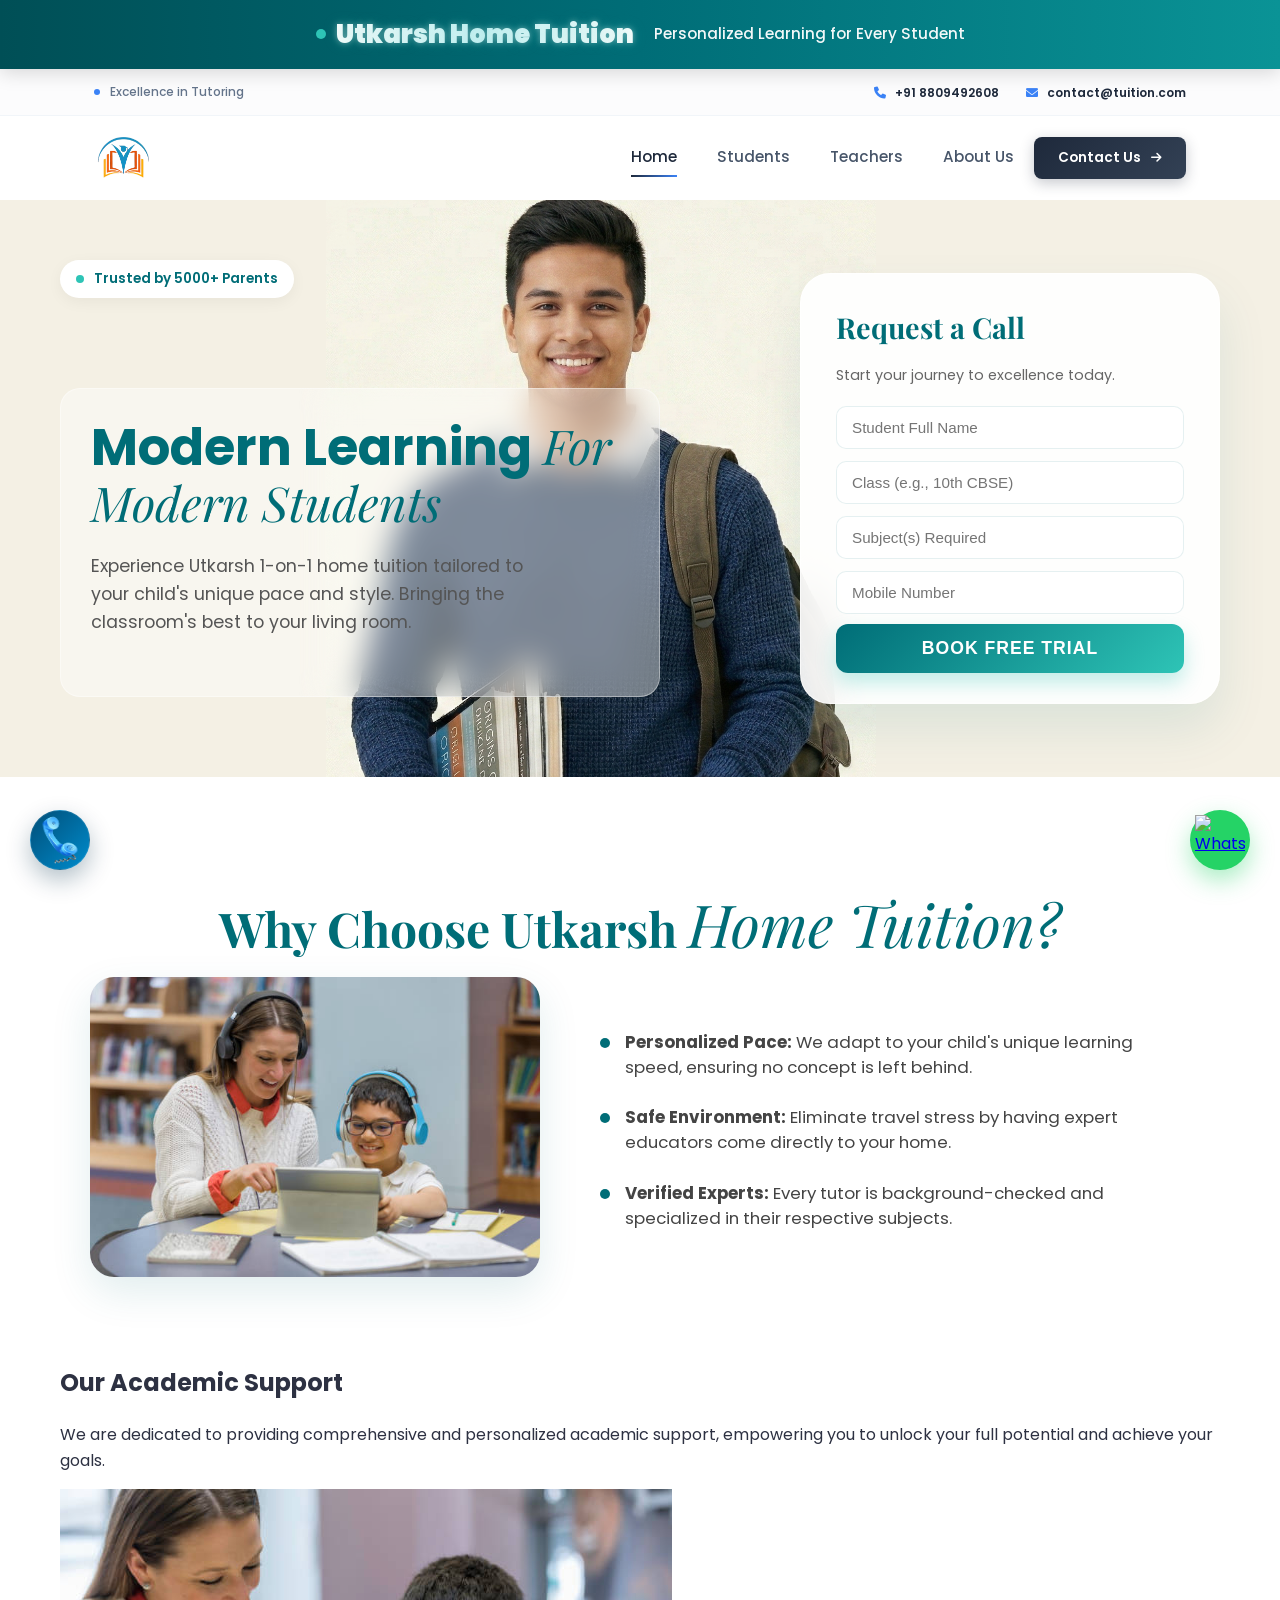
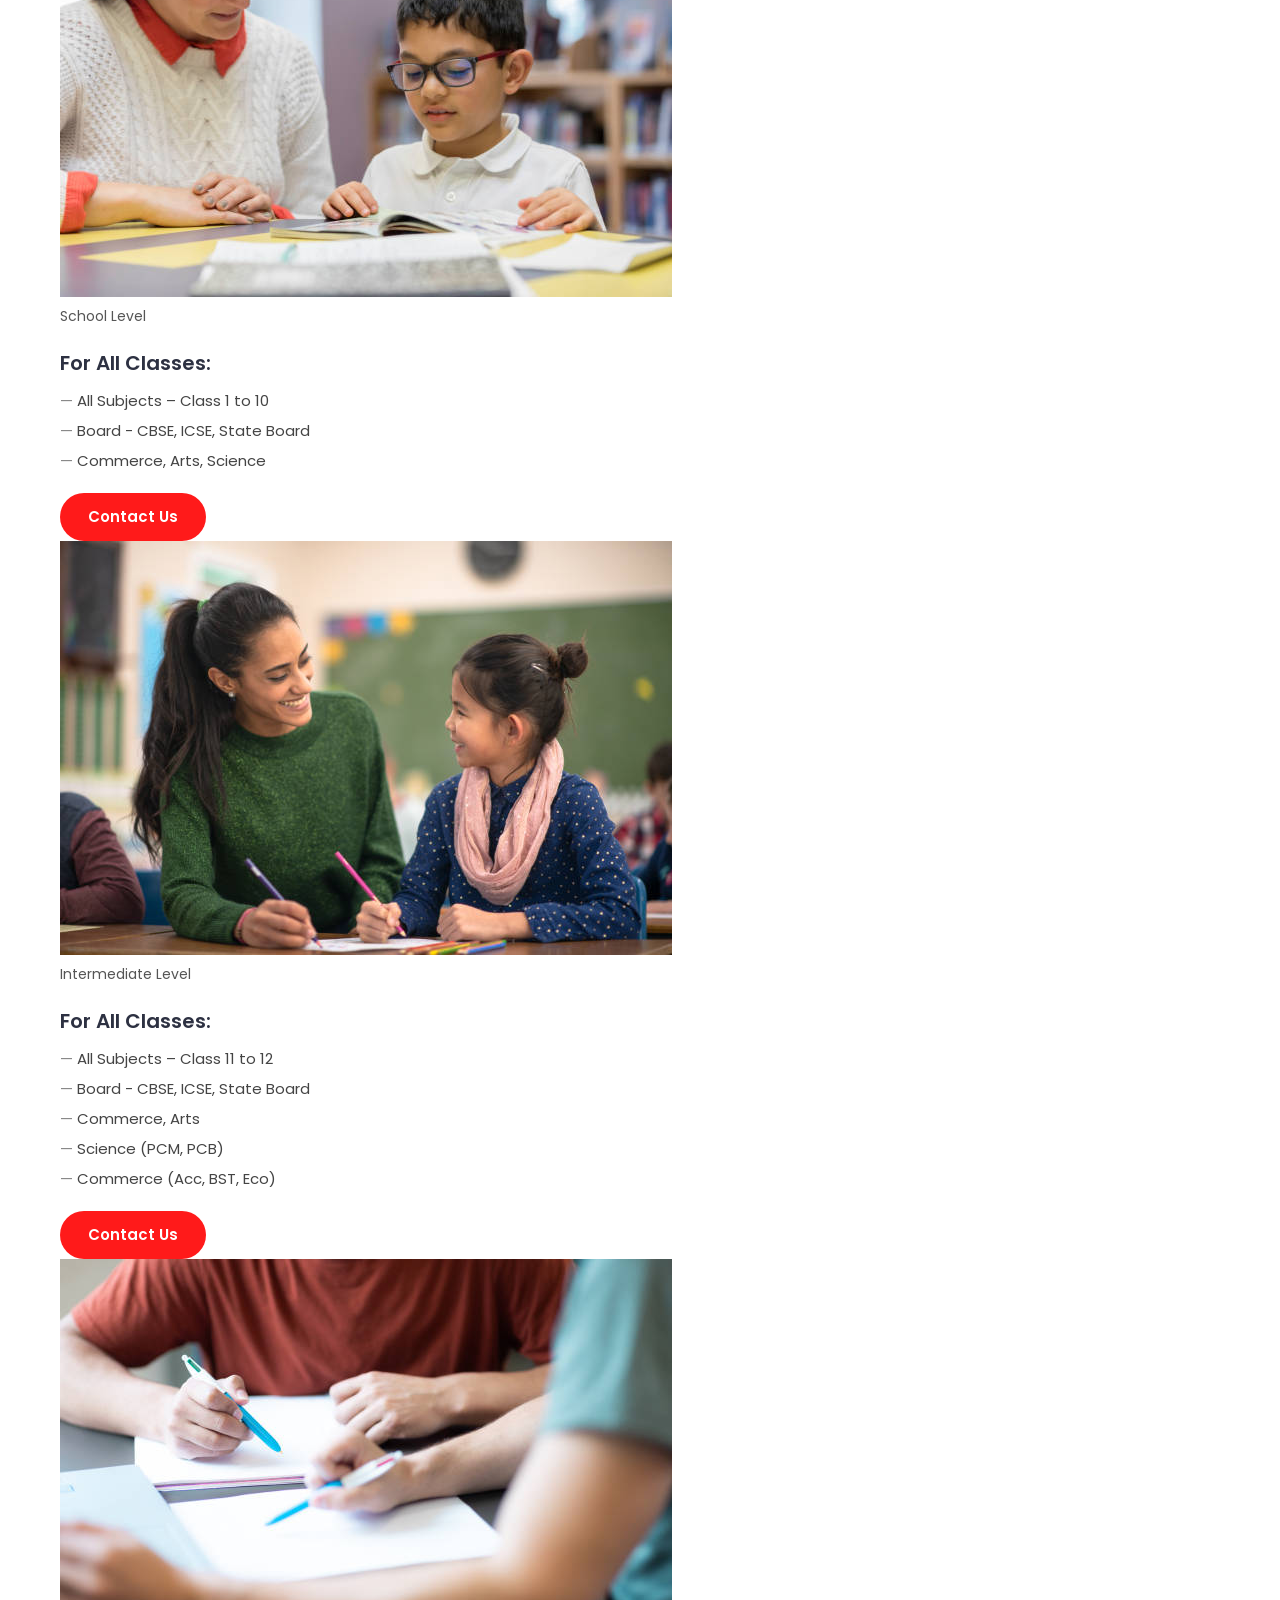
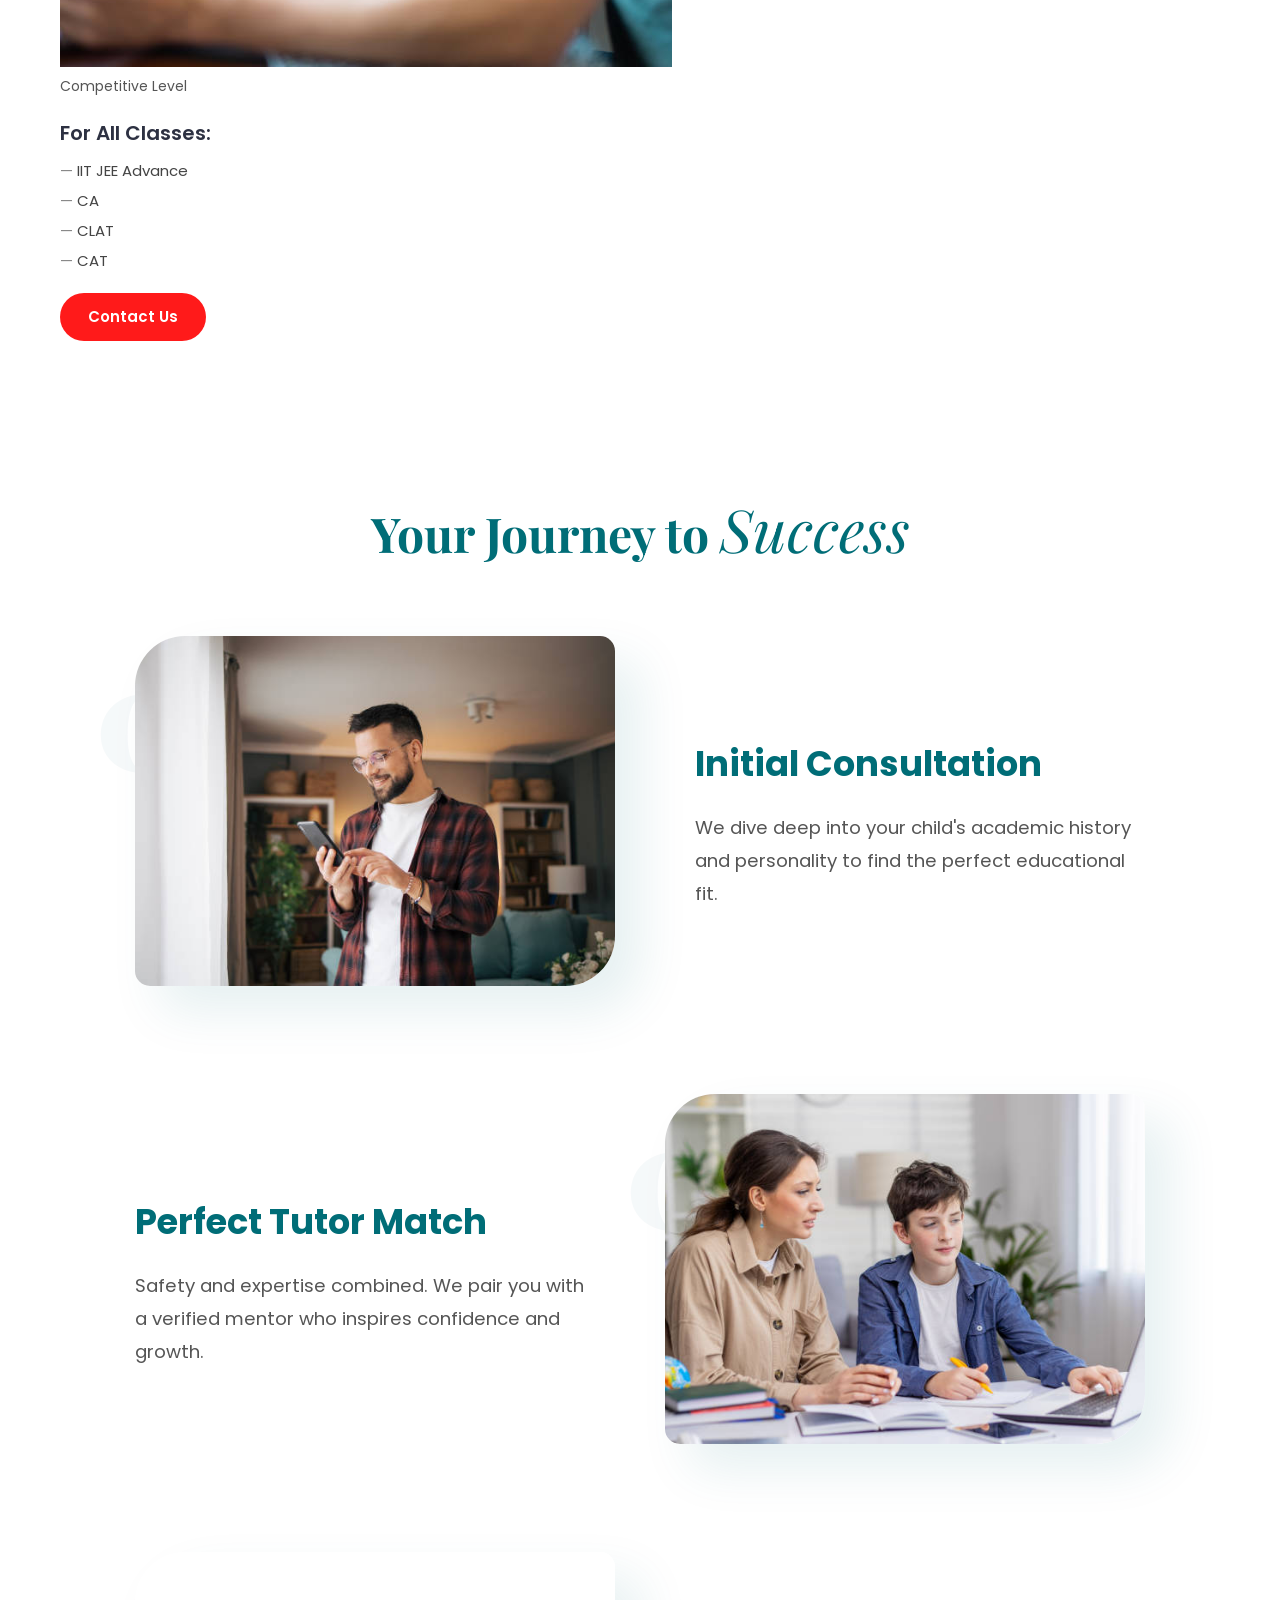
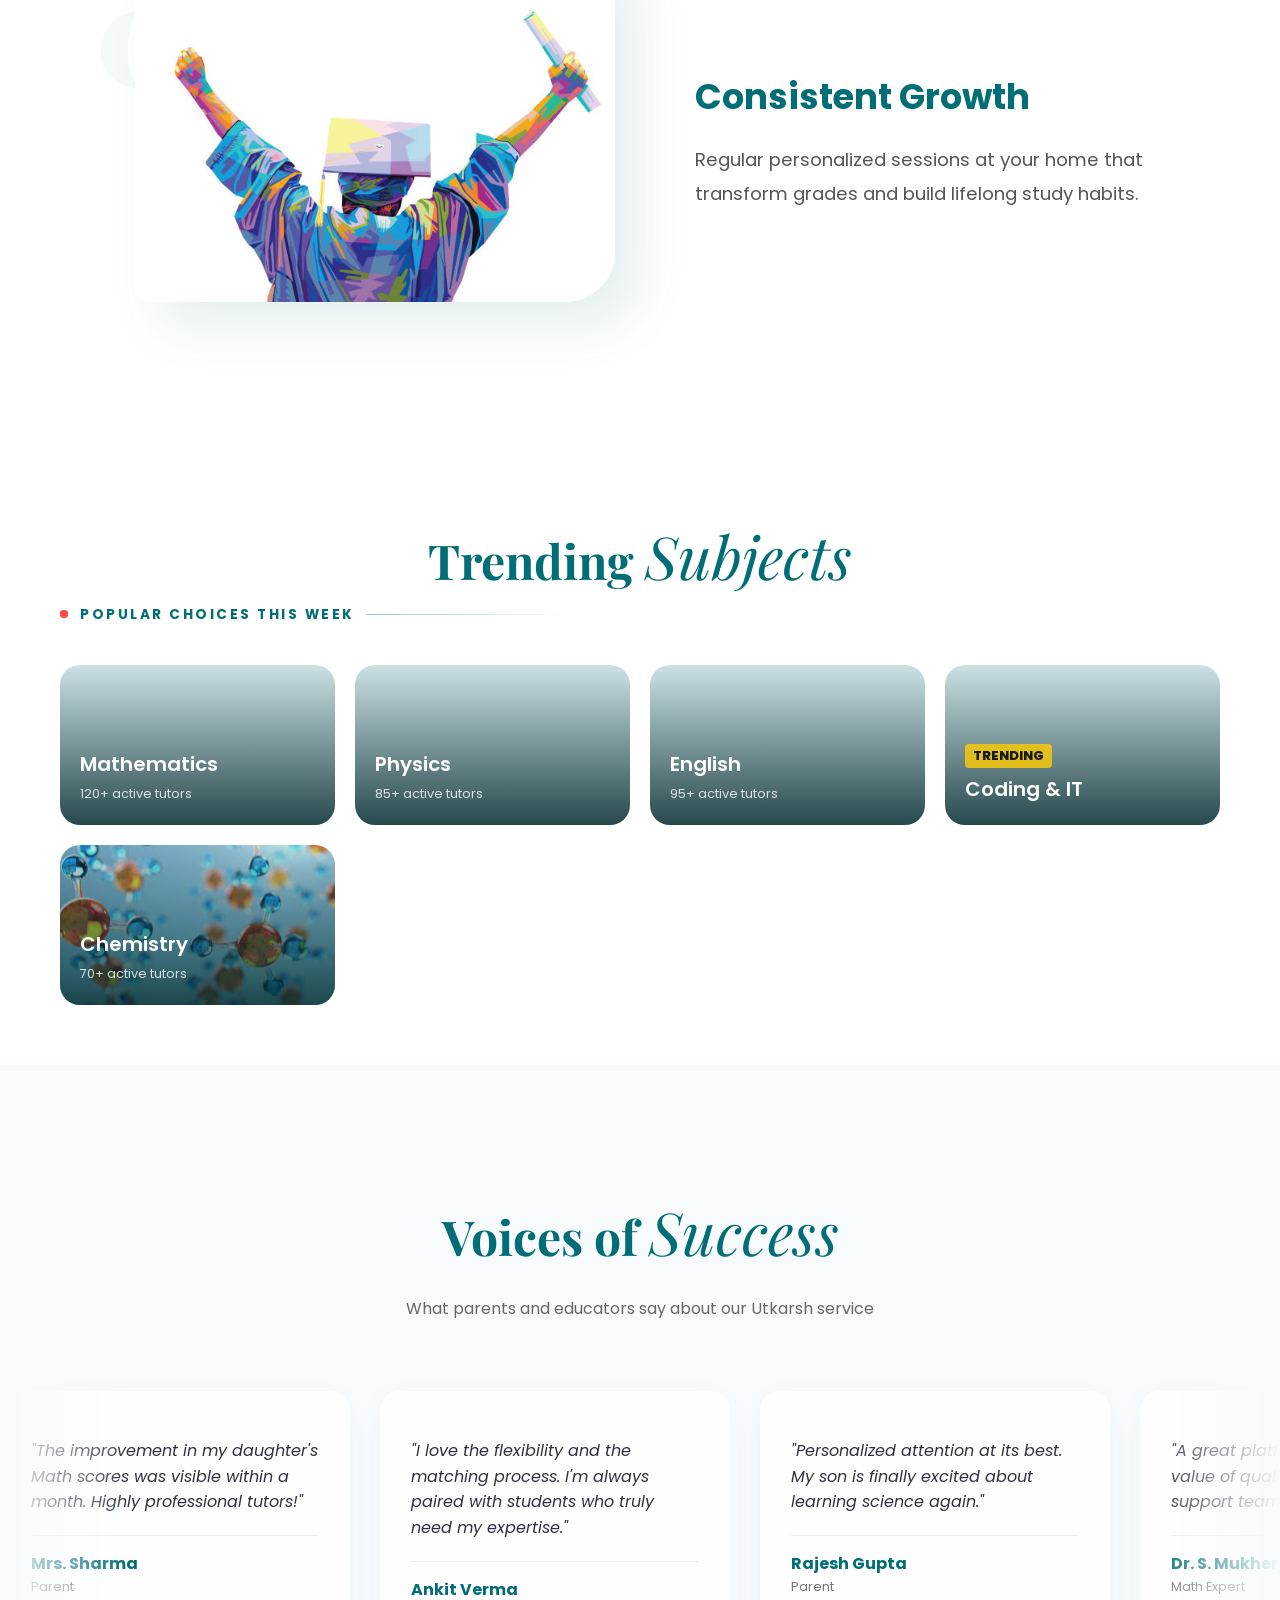
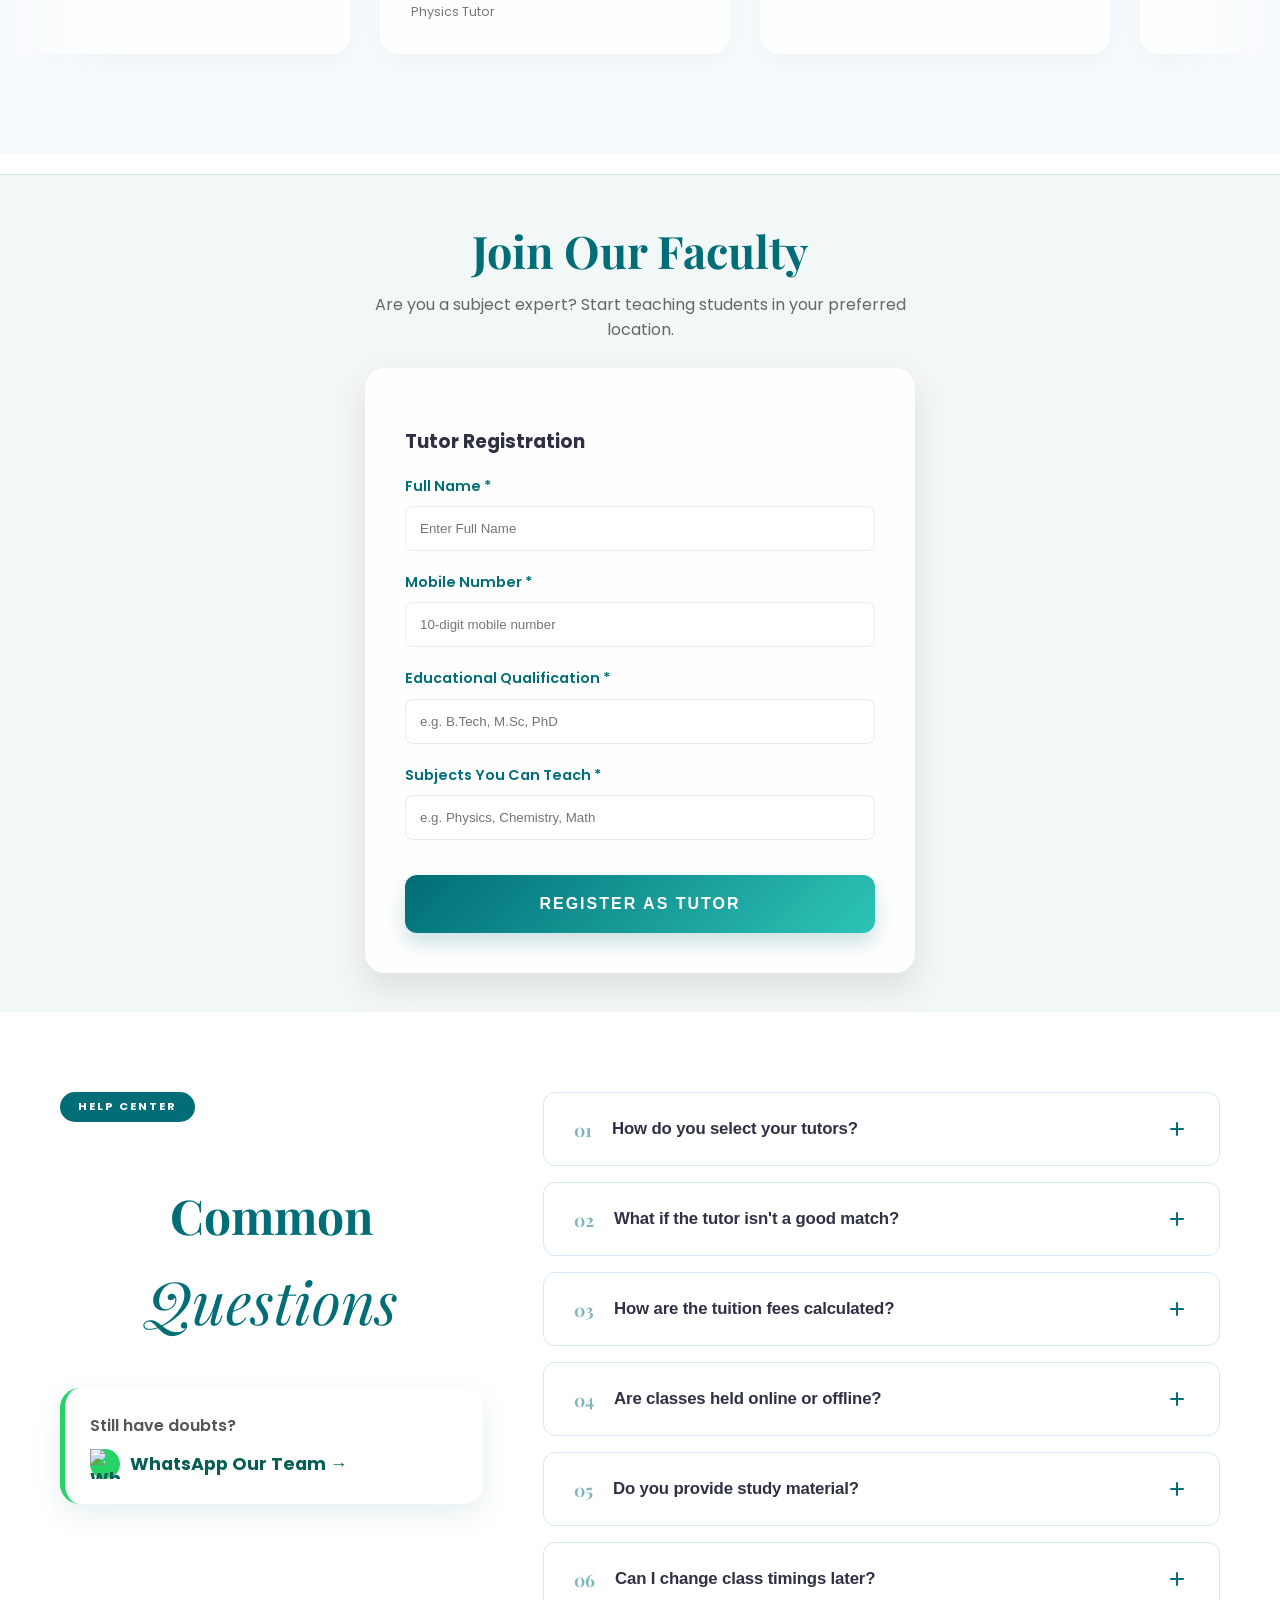
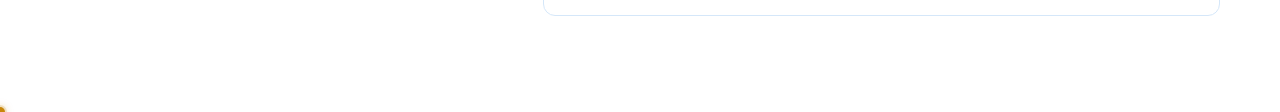
==== commit 40db5a17: "Update index.html" ====
--- a/index.html
+++ b/index.html
@@ -16,19 +16,19 @@
 <body>
 
     <div class="announcement-bar">
-    <div class="announcement-inner">
-
-        <div class="brand-highlight">
-            <span class="brand-dot"></span>
-            <span class="brand-name">Utkarsh Home Tuition</span>
-        </div>
-
-        <span class="announcement-text">
-            Personalized Learning for Every Student
-        </span>
-
+        <div class="announcement-inner">
+
+            <div class="brand-highlight">
+                <span class="brand-dot"></span>
+                <span class="brand-name">Utkarsh Home Tuition</span>
+            </div>
+
+            <span class="announcement-text">
+                Personalized Learning for Every Student
+            </span>
+
+        </div>
     </div>
-</div>
 
     <link rel="stylesheet" href="https://cdnjs.cloudflare.com/ajax/libs/font-awesome/6.0.0/css/all.min.css">
 
@@ -168,38 +168,143 @@
         </div>
     </section>
 
-    <section class="services-Utkarsh">
+    <section class="benefit-section reveal">
         <div class="container">
-            <div class="section-header reveal">
-                <h2 class="Utkarsh-title">Our Academic <span class="gradient-text">Support</span></h2>
-                <p class="section-subtitle">Empowering students with specialized coaching and modern skills.</p>
-            </div>
-
-            <div class="grid-3">
-                <div class="Utkarsh-card">
-                    <div class="card-image-wrap">
-                        <img src="istockphoto-1149383224-612x612.jpg" alt="Personalized Learning" class="card-icon-img">
-                    </div>
-                    <h3>One-on-One Attention</h3>
-                    <p>Tailored teaching methods that focus entirely on your child's specific learning needs.</p>
-                </div>
-
-                <div class="Utkarsh-card">
-                    <div class="card-image-wrap">
-                        <img src="istockphoto-1292825155-612x612.jpg" alt="Expert Faculty" class="card-icon-img">
-                    </div>
-                    <h3>Expert Faculty</h3>
-                    <p>Learn from verified, highly qualified educators with years of subject expertise.</p>
-                </div>
-
-                <div class="Utkarsh-card">
-                    <div class="card-image-wrap">
-                        <img src="istockphoto-1443296404-612x612.jpg" alt="Academic Growth" class="card-icon-img">
-                    </div>
-                    <h3>Measurable Results</h3>
-                    <p>Track progress with monthly assessments and customized performance reports.</p>
-                </div>
-            </div>
+            <div class="benefit-header">
+                <h2 class="benefit-title">Our Academic Support</h2>
+                <p class="benefit-subtitle">We are dedicated to providing comprehensive and personalized academic
+                    support, empowering you to unlock your full potential and achieve your goals.</p>
+            </div>
+
+            <style>
+                .level-tag {
+                    font-size: 14px;
+                    color: #555;
+                    margin-bottom: 6px;
+                    display: flex;
+                    align-items: center;
+                    gap: 6px;
+                }
+
+                .card-content h3 {
+                    font-size: 20px;
+                    margin-bottom: 10px;
+                    font-weight: 600;
+                }
+
+                .class-list {
+                    list-style: none;
+                    padding-left: 0;
+                    margin: 0 0 20px 0;
+                }
+
+                .class-list li {
+                    font-size: 15px;
+                    margin: 6px 0;
+                    color: #444;
+                }
+
+                .class-list li::before {
+                    content: "— ";
+                    color: #888;
+                }
+
+                .contact-btn {
+                    display: inline-block;
+                    padding: 12px 28px;
+                    background: #ff1a1a;
+                    color: #fff;
+                    text-decoration: none;
+                    border-radius: 30px;
+                    font-weight: 600;
+                    font-size: 15px;
+                    transition: 0.3s;
+                }
+
+                .contact-btn:hover {
+                    background: #e60000;
+                }
+            </style>
+
+
+            <div class="benefit-grid">
+
+                <!-- School Level -->
+                <div class="benefit-card">
+                    <div class="card-image-wrapper">
+                        <img src="istockphoto-1149383224-612x612.jpg">
+                    </div>
+
+                    <div class="card-content">
+
+                        <div class="level-tag">School Level</div>
+
+                        <h3>For All Classes:</h3>
+
+                        <ul class="class-list">
+                            <li>All Subjects – Class 1 to 10</li>
+                            <li>Board - CBSE, ICSE, State Board</li>
+                            <li>Commerce, Arts, Science</li>
+                        </ul>
+
+                        <a href="contact.html" class="contact-btn">Contact Us</a>
+
+                    </div>
+                </div>
+
+
+                <!-- Intermediate Level -->
+                <div class="benefit-card">
+                    <div class="card-image-wrapper">
+                        <img src="istockphoto-1292825155-612x612.jpg">
+                    </div>
+
+                    <div class="card-content">
+
+                        <div class="level-tag">Intermediate Level</div>
+
+                        <h3>For All Classes:</h3>
+
+                        <ul class="class-list">
+                            <li>All Subjects – Class 11 to 12</li>
+                            <li>Board - CBSE, ICSE, State Board</li>
+                            <li>Commerce, Arts</li>
+                            <li>Science (PCM, PCB)</li>
+                            <li>Commerce (Acc, BST, Eco)</li>
+                        </ul>
+
+                        <a href="contact.html" class="contact-btn">Contact Us</a>
+
+                    </div>
+                </div>
+
+
+                <!-- Competitive Level -->
+                <div class="benefit-card">
+                    <div class="card-image-wrapper">
+                        <img src="istockphoto-1443296404-612x612.jpg">
+                    </div>
+
+                    <div class="card-content">
+
+                        <div class="level-tag">Competitive Level</div>
+
+                        <h3>For All Classes:</h3>
+
+                        <ul class="class-list">
+                            <li>IIT JEE Advance</li>
+                            <li>CA</li>
+                            <li>CLAT</li>
+                            <li>CAT</li>
+                        </ul>
+
+                        <a href="contact.html" class="contact-btn">Contact Us</a>
+
+                    </div>
+                </div>
+
+            </div>
+
         </div>
     </section>
 
@@ -520,4 +625,4 @@
     <script src="premium-animations.js"></script>
 </body>
 
-</html>+</html>
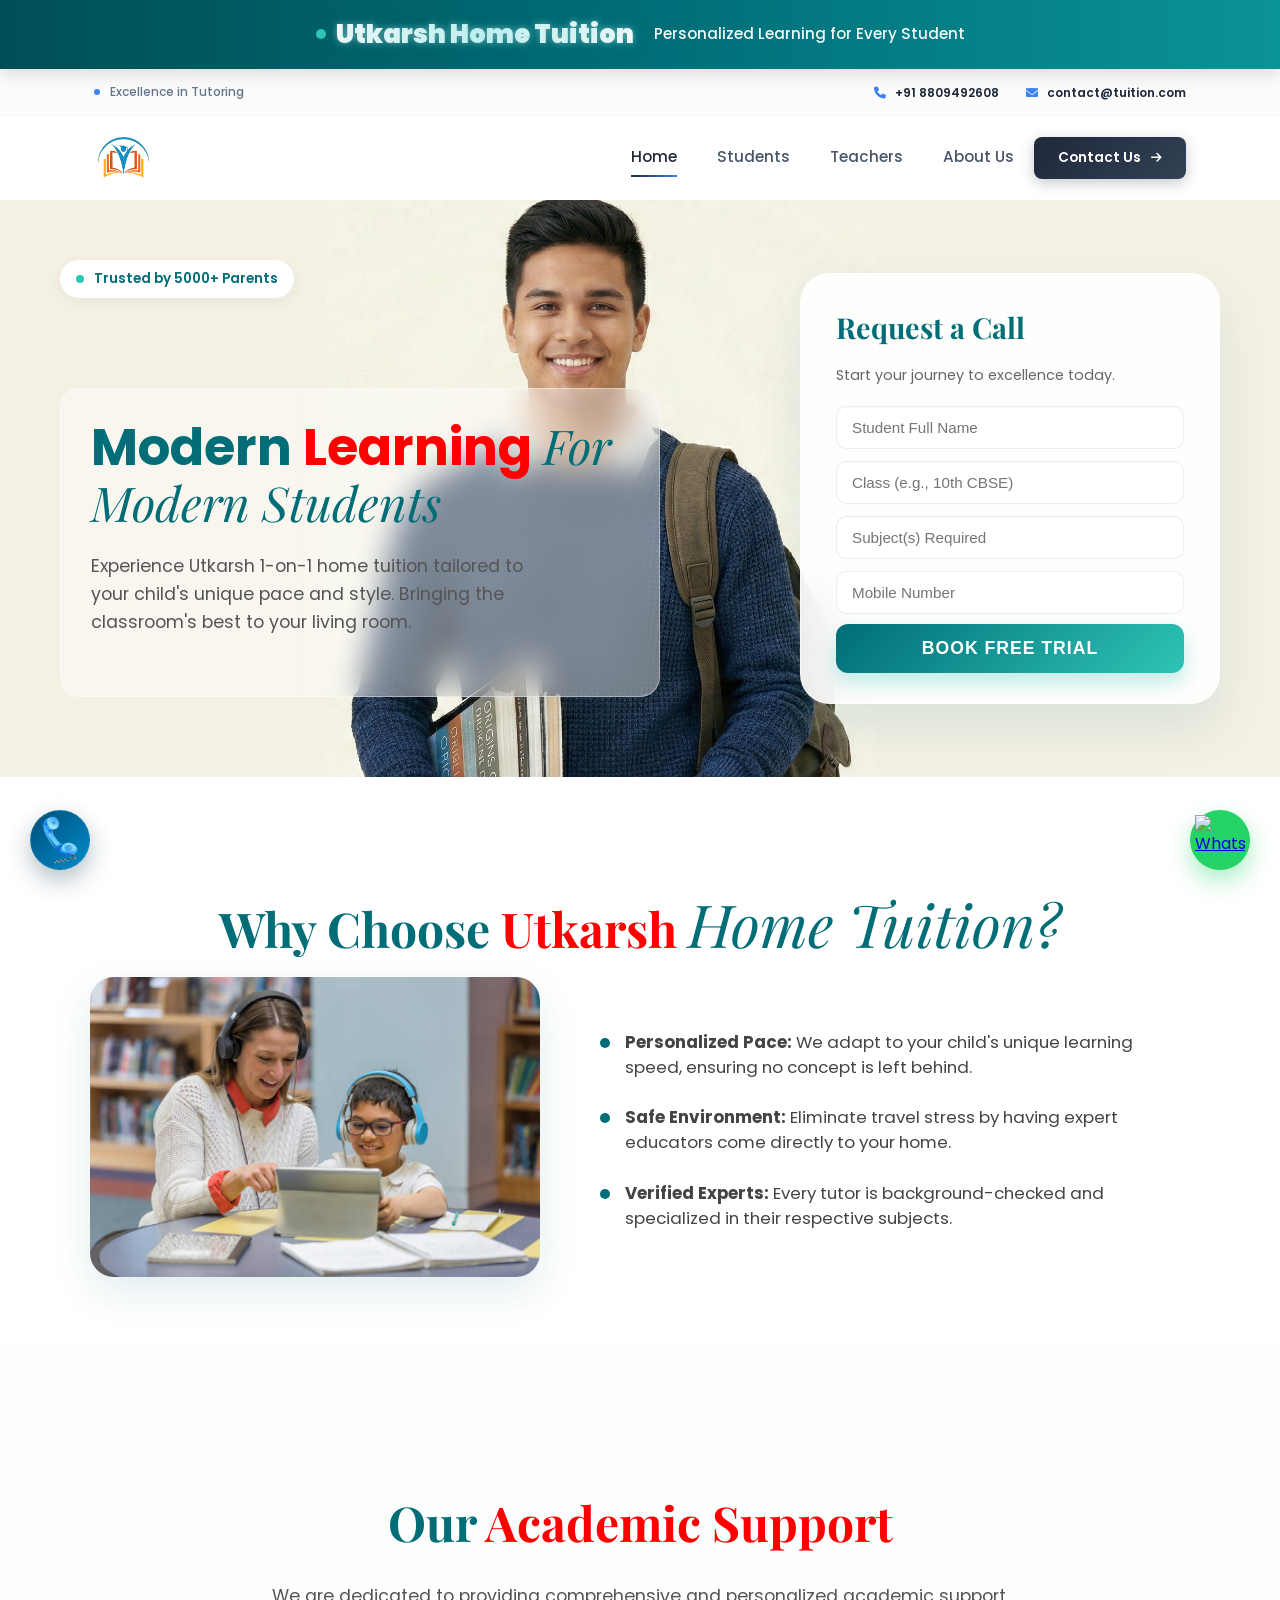
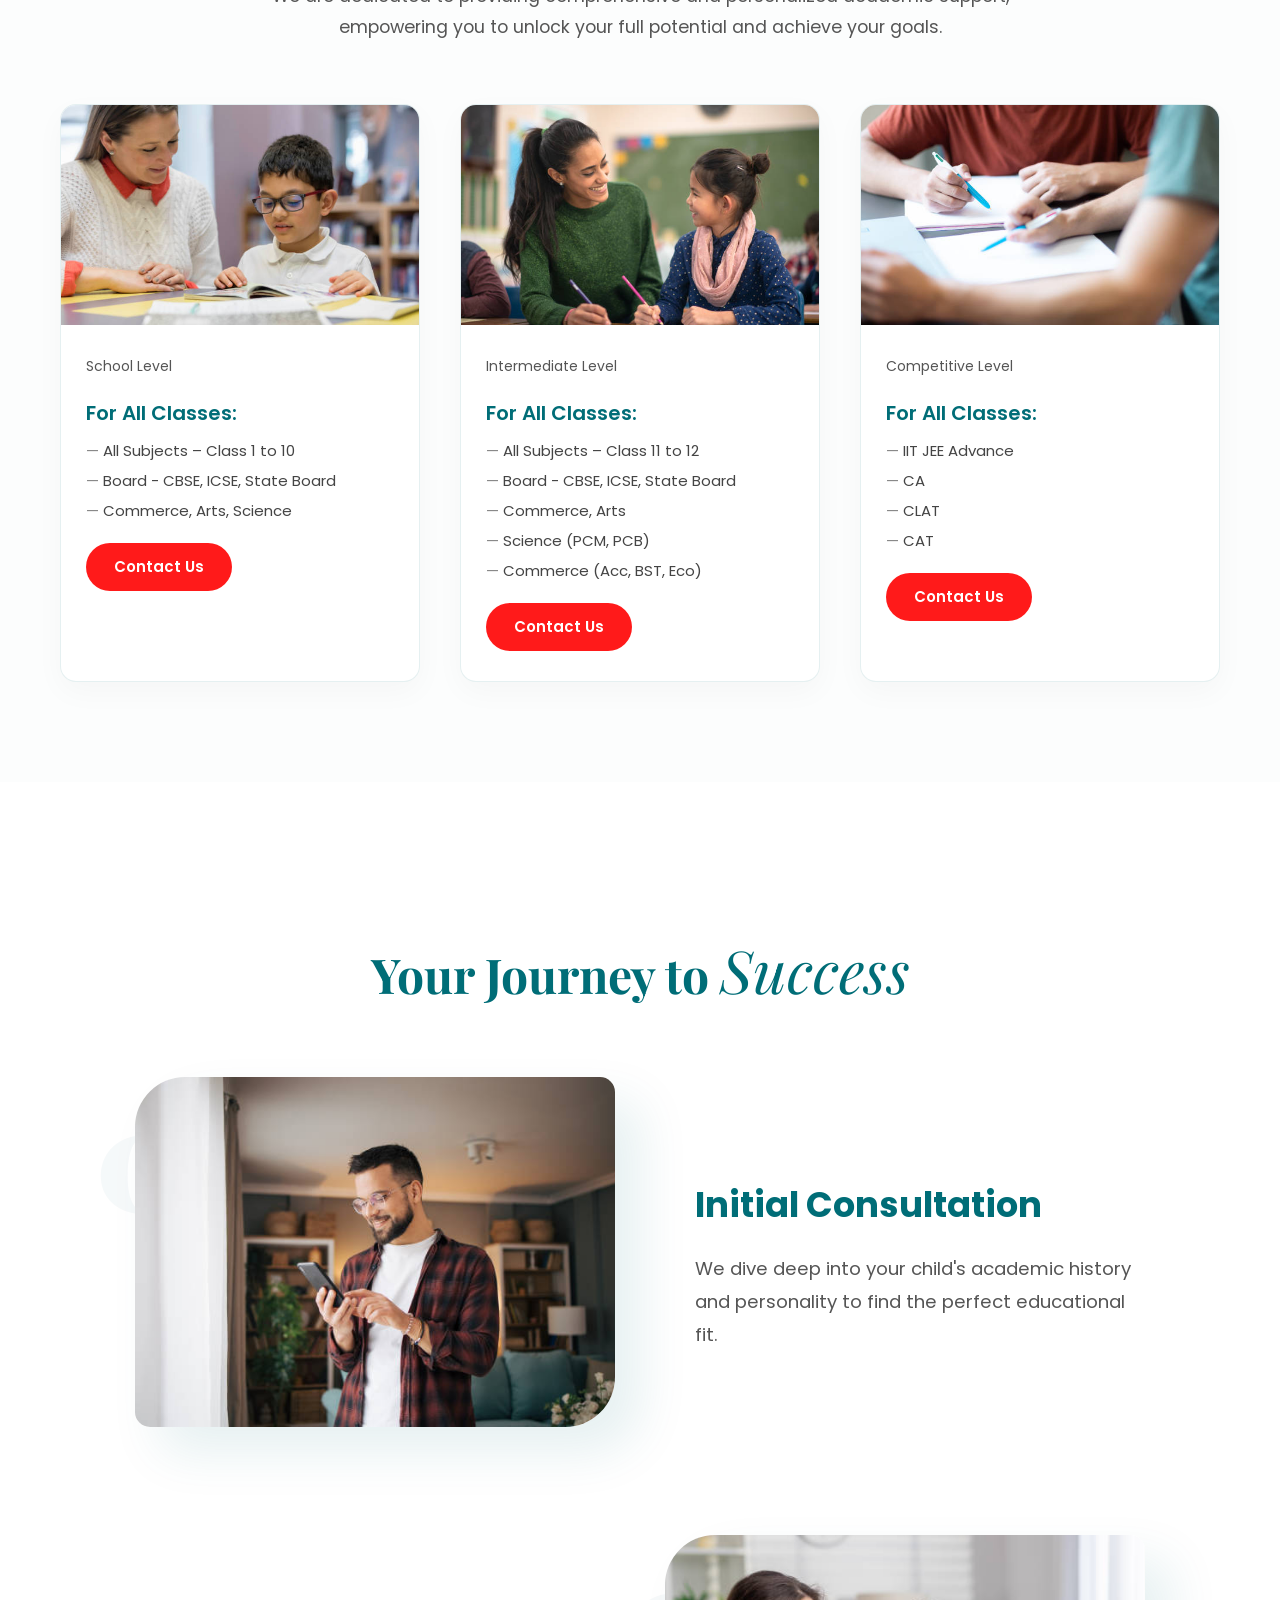
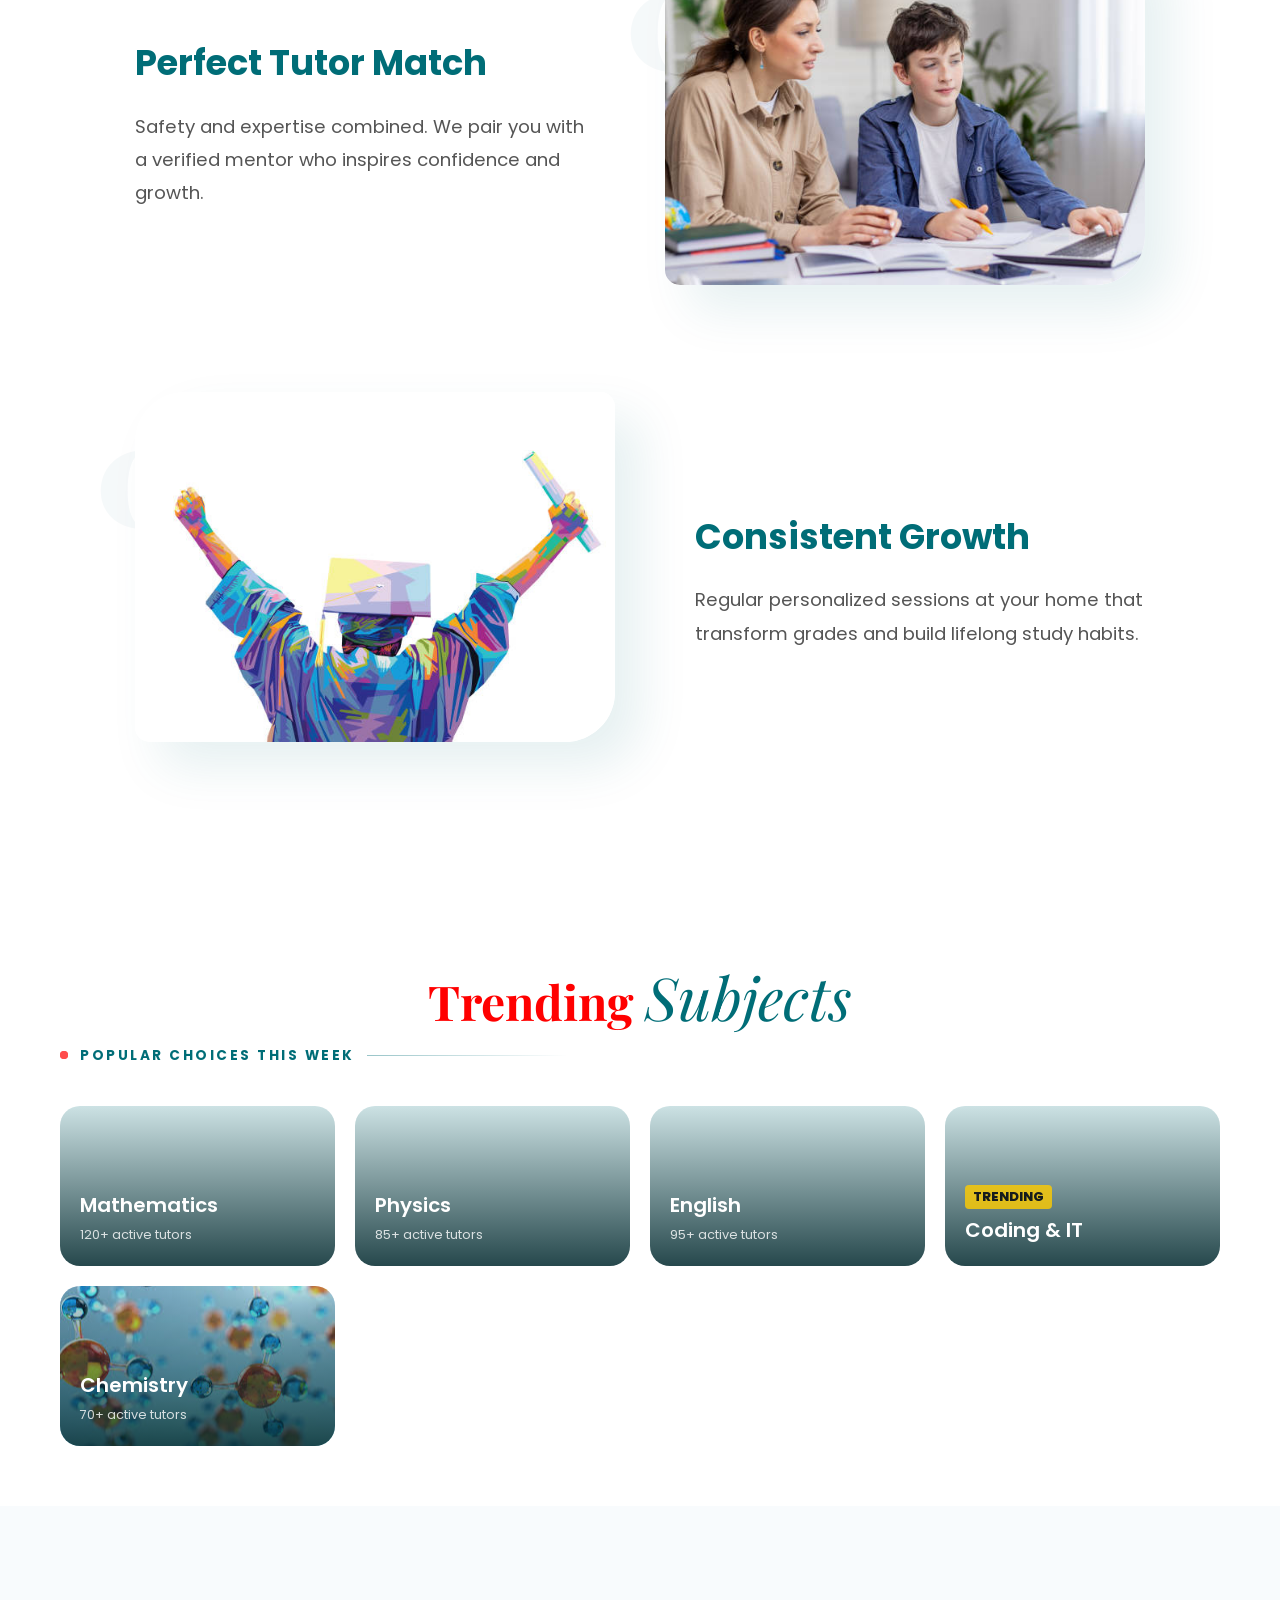
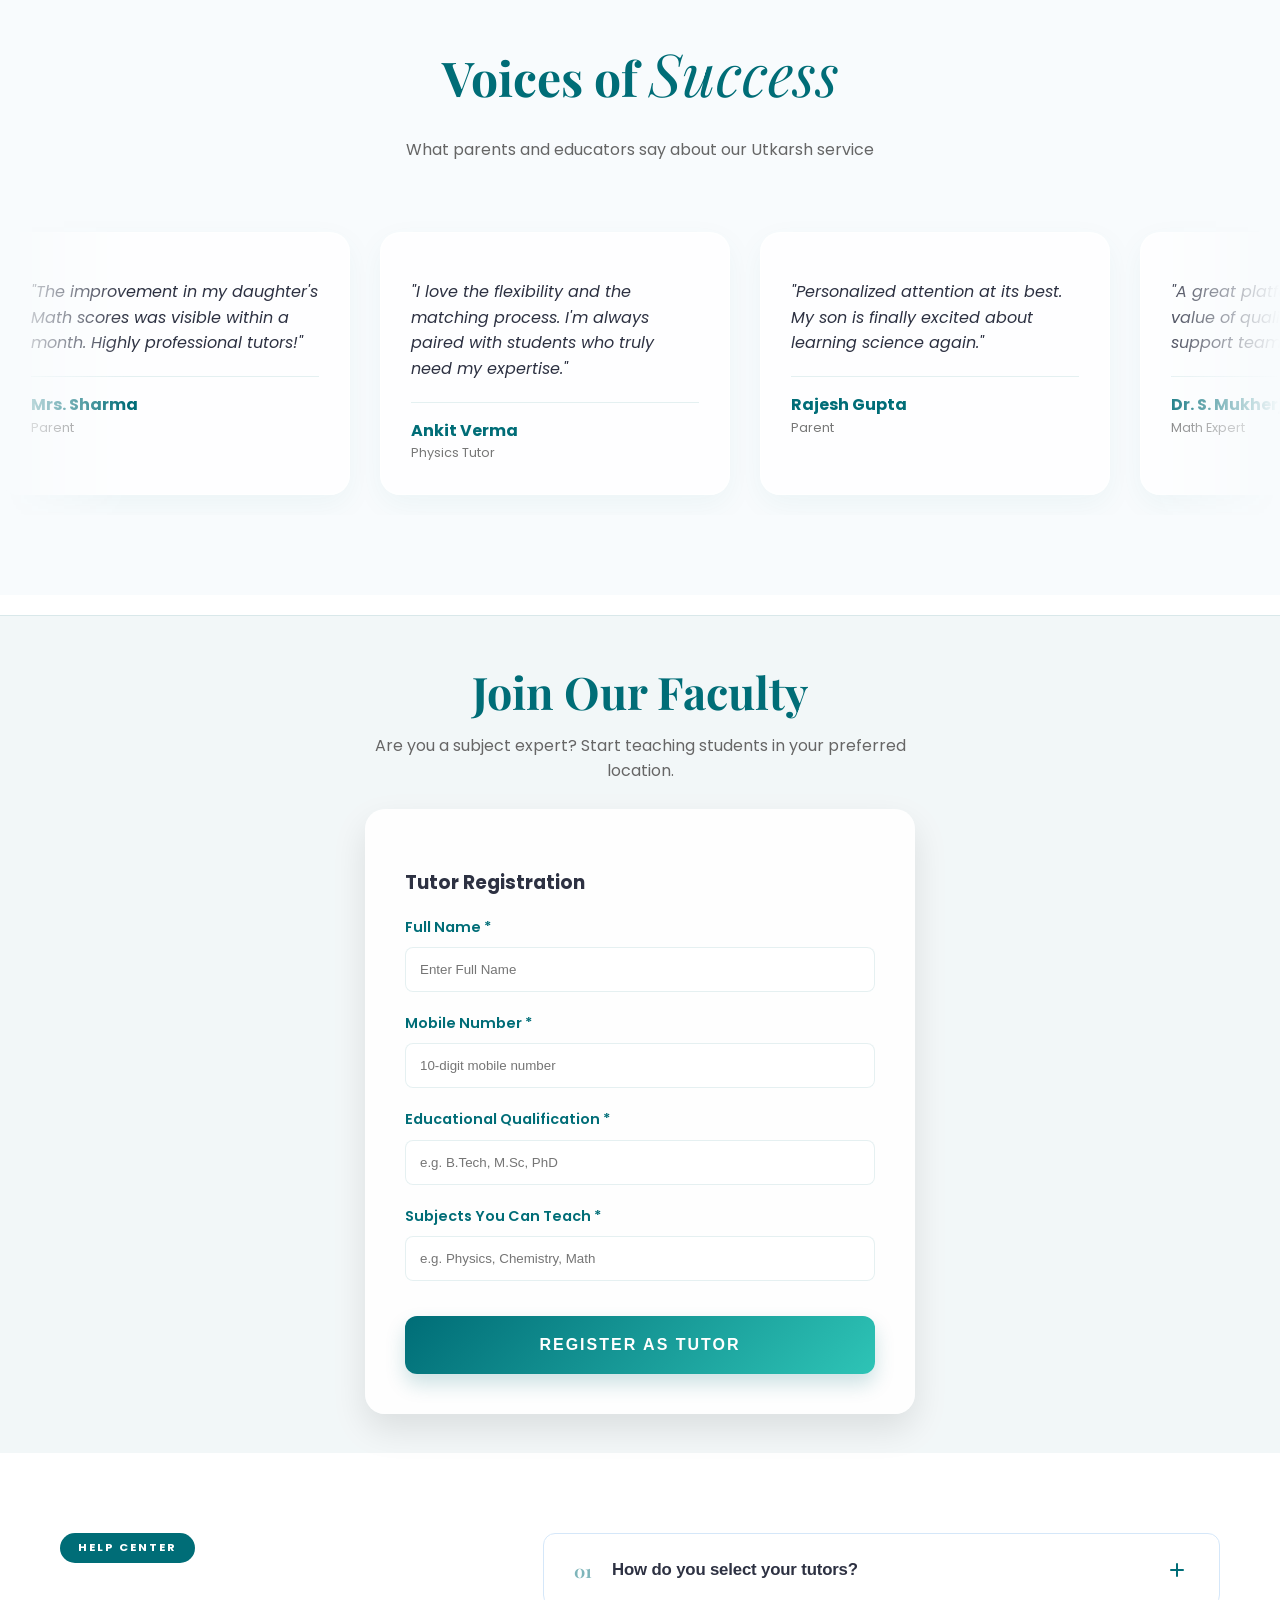
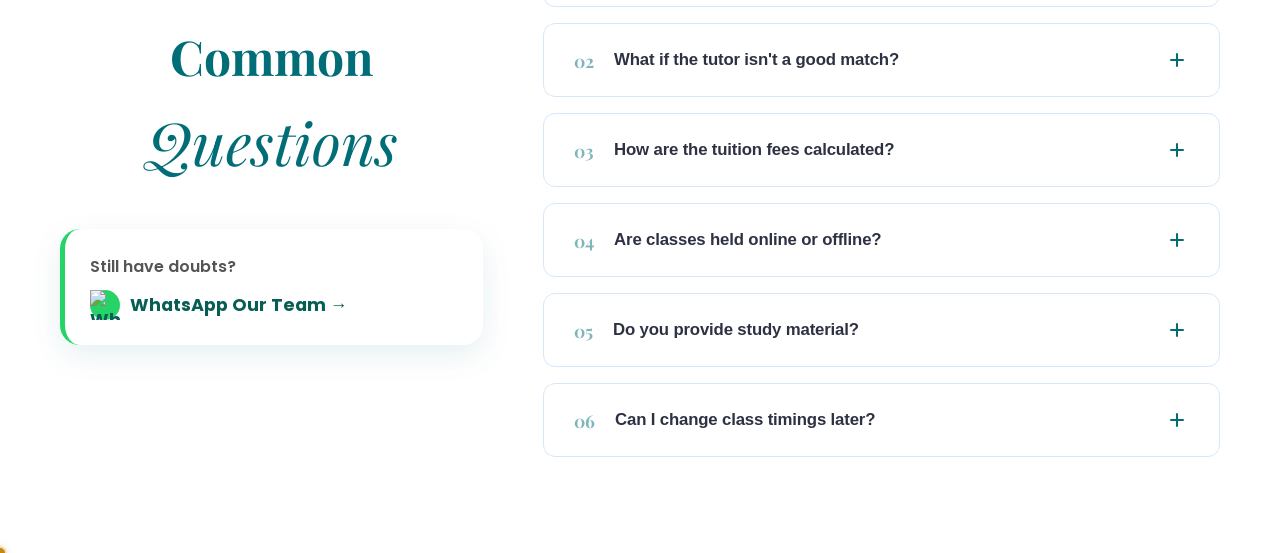
==== commit fcb68489: "Update index.html" ====
--- a/index.html
+++ b/index.html
@@ -89,8 +89,11 @@
 
                 <div class="hero-custom-mobile-layout">
                     <div class="hero-text-group">
-                        <h1 class="main-title">Modern Learning <span class="serif-italic">For Modern Students</span>
+                        <h1 class="main-title">
+                            Modern <span style="color:red;">Learning</span>
+                            <span class="serif-italic">For Modern Students</span>
                         </h1>
+
                         <p class="hero-description">
                             Experience Utkarsh 1-on-1 home tuition tailored to your child's unique pace and style.
                             Bringing the classroom's best to your living room.
@@ -138,7 +141,10 @@
 
     <section class="why-choose-us reveal">
         <div class="container">
-            <h2 class="Utkarsh-title">Why Choose Utkarsh <span class="serif-italic">Home Tuition?</span></h2>
+            <h2 class="Utkarsh-title">
+                Why Choose <span style="color:red;">Utkarsh</span>
+                <span class="serif-italic">Home Tuition?</span>
+            </h2>
 
             <div class="why-choose-content-wrapper">
                 <div class="why-choose-image">
@@ -171,7 +177,8 @@
     <section class="benefit-section reveal">
         <div class="container">
             <div class="benefit-header">
-                <h2 class="benefit-title">Our Academic Support</h2>
+                <h2 class="benefit-title">Our <span style="color:red;">Academic Support</span></h2>
+
                 <p class="benefit-subtitle">We are dedicated to providing comprehensive and personalized academic
                     support, empowering you to unlock your full potential and achieve your goals.</p>
             </div>
@@ -356,7 +363,11 @@
         <div class="container">
 
             <div class="trending-header">
-                <h2 class="Utkarsh-title">Trending <span class="serif-italic">Subjects</span></h2>
+                <h2 class="Utkarsh-title">
+                    <span style="color:red;">Trending</span>
+                    <span class="serif-italic">Subjects</span>
+                </h2>
+
                 <div class="fancy-subtitle-wrapper">
                     <span class="pulse-dot"></span>
                     <p class="fancy-subtitle">Popular choices this week</p>
--- a/style.css
+++ b/style.css
@@ -391,6 +391,144 @@
 .services-Utkarsh {
     padding: 100px 0;
     background: transparent;
+}
+
+/* --- Improved Academic Support Section --- */
+.benefit-section {
+    padding: 100px 0;
+    background-color: #fcfdfd; /* Very light premium tint */
+}
+
+.benefit-header {
+    text-align: center;
+    max-width: 800px;
+    margin: 0 auto 60px;
+}
+
+.benefit-title {
+    font-family: 'Playfair Display', serif;
+    font-size: 3rem;
+    color: var(--primary);
+    margin-bottom: 20px;
+}
+
+.benefit-subtitle {
+    font-size: 1.1rem;
+    color: #555;
+    line-height: 1.8;
+}
+
+/* Card Grid Layout */
+.benefit-grid {
+    display: grid;
+    grid-template-columns: repeat(auto-fit, minmax(320px, 1fr));
+    gap: 40px;
+}
+
+/* Rectangular Card Design */
+.benefit-card {
+    background: #ffffff;
+    border-radius: 16px; /* Smooth rectangular corners */
+    overflow: hidden;
+    border: 1px solid rgba(0, 109, 119, 0.1);
+    box-shadow: 0 10px 30px rgba(0, 0, 0, 0.03);
+    transition: all 0.5s cubic-bezier(0.2, 1, 0.3, 1);
+    display: flex;
+    flex-direction: column;
+}
+
+/* Hover "Beautiful" Elevation */
+.benefit-card:hover {
+    transform: translateY(-12px);
+    box-shadow: 0 25px 50px rgba(0, 109, 119, 0.12);
+    border-color: var(--accent);
+}
+
+/* Larger Integrated Image Wrapper */
+.card-image-wrapper {
+    width: 100%;
+    height: 220px; /* Fixed rectangular height */
+    overflow: hidden;
+    background: var(--bg-light);
+}
+
+.card-image-wrapper img {
+    width: 100%;
+    height: 100%;
+    object-fit: cover; /* Ensures image fills the rectangle */
+    transition: transform 0.8s ease;
+}
+
+.benefit-card:hover .card-image-wrapper img {
+    transform: scale(1.1); /* Subtle zoom effect */
+}
+
+/* Card Text Content */
+.card-content {
+    padding: 30px 25px;
+    text-align: left;
+}
+
+.card-content h3 {
+    font-size: 1.5rem;
+    font-weight: 600;
+    color: var(--primary);
+    margin-bottom: 12px;
+}
+
+.card-content p {
+    font-size: 1rem;
+    color: #666;
+    margin: 0;
+}
+
+/* Mobile Adjustments */
+@media (max-width: 768px) {
+    .benefit-title { font-size: 2.2rem; }
+    .benefit-grid { gap: 25px; }
+    .card-image-wrapper { height: 180px; }
+}
+
+/* --- Academic Support Section Animation --- */
+
+/* 1. Base State: Hidden and shifted down */
+.services-Utkarsh .Utkarsh-card {
+    opacity: 0;
+    transform: translateY(40px);
+    transition: all 0.8s cubic-bezier(0.22, 1, 0.36, 1);
+    will-change: transform, opacity;
+}
+
+/* 2. Active State: Triggered by scroll (IntersectionObserver) */
+/* This selects cards inside the section when the section gets the .active class */
+.services-Utkarsh.reveal.active .Utkarsh-card {
+    opacity: 1;
+    transform: translateY(0);
+}
+
+/* 3. Staggered Entry: Cards appear one by one */
+.services-Utkarsh.reveal.active .Utkarsh-card:nth-child(1) {
+    transition-delay: 0.1s;
+}
+
+.services-Utkarsh.reveal.active .Utkarsh-card:nth-child(2) {
+    transition-delay: 0.3s;
+}
+
+.services-Utkarsh.reveal.active .Utkarsh-card:nth-child(3) {
+    transition-delay: 0.5s;
+}
+
+/* 4. Optional: Header Reveal */
+.services-Utkarsh .section-header.reveal {
+    opacity: 0;
+    transform: scale(0.95);
+    transition: all 1s ease-out;
+}
+
+.services-Utkarsh .section-header.reveal.active {
+    opacity: 1;
+    transform: scale(1);
 }
 
 .Utkarsh-title {
@@ -2745,4 +2883,4 @@
 .contact-form-premium{
   transition: transform .5s cubic-bezier(0.22,1,0.36,1), box-shadow .5s ease;
   will-change: transform;
-}+}
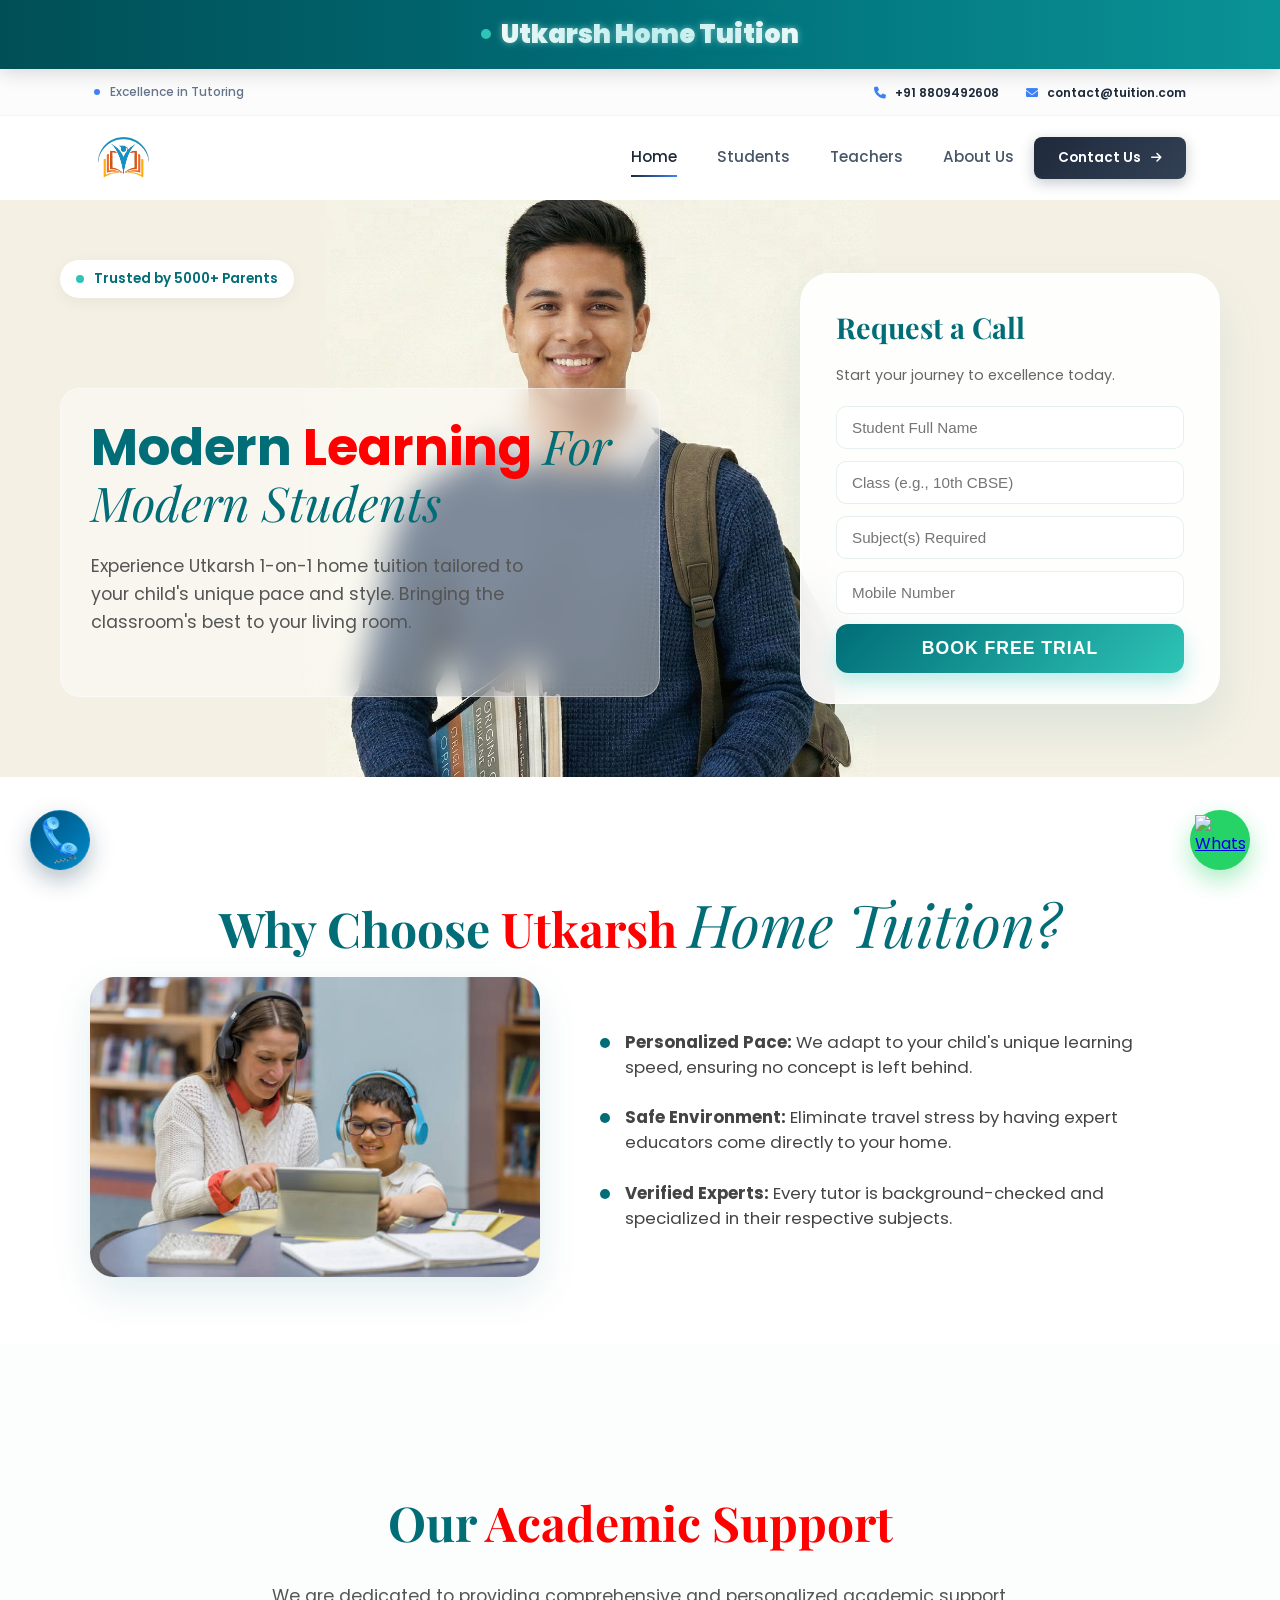
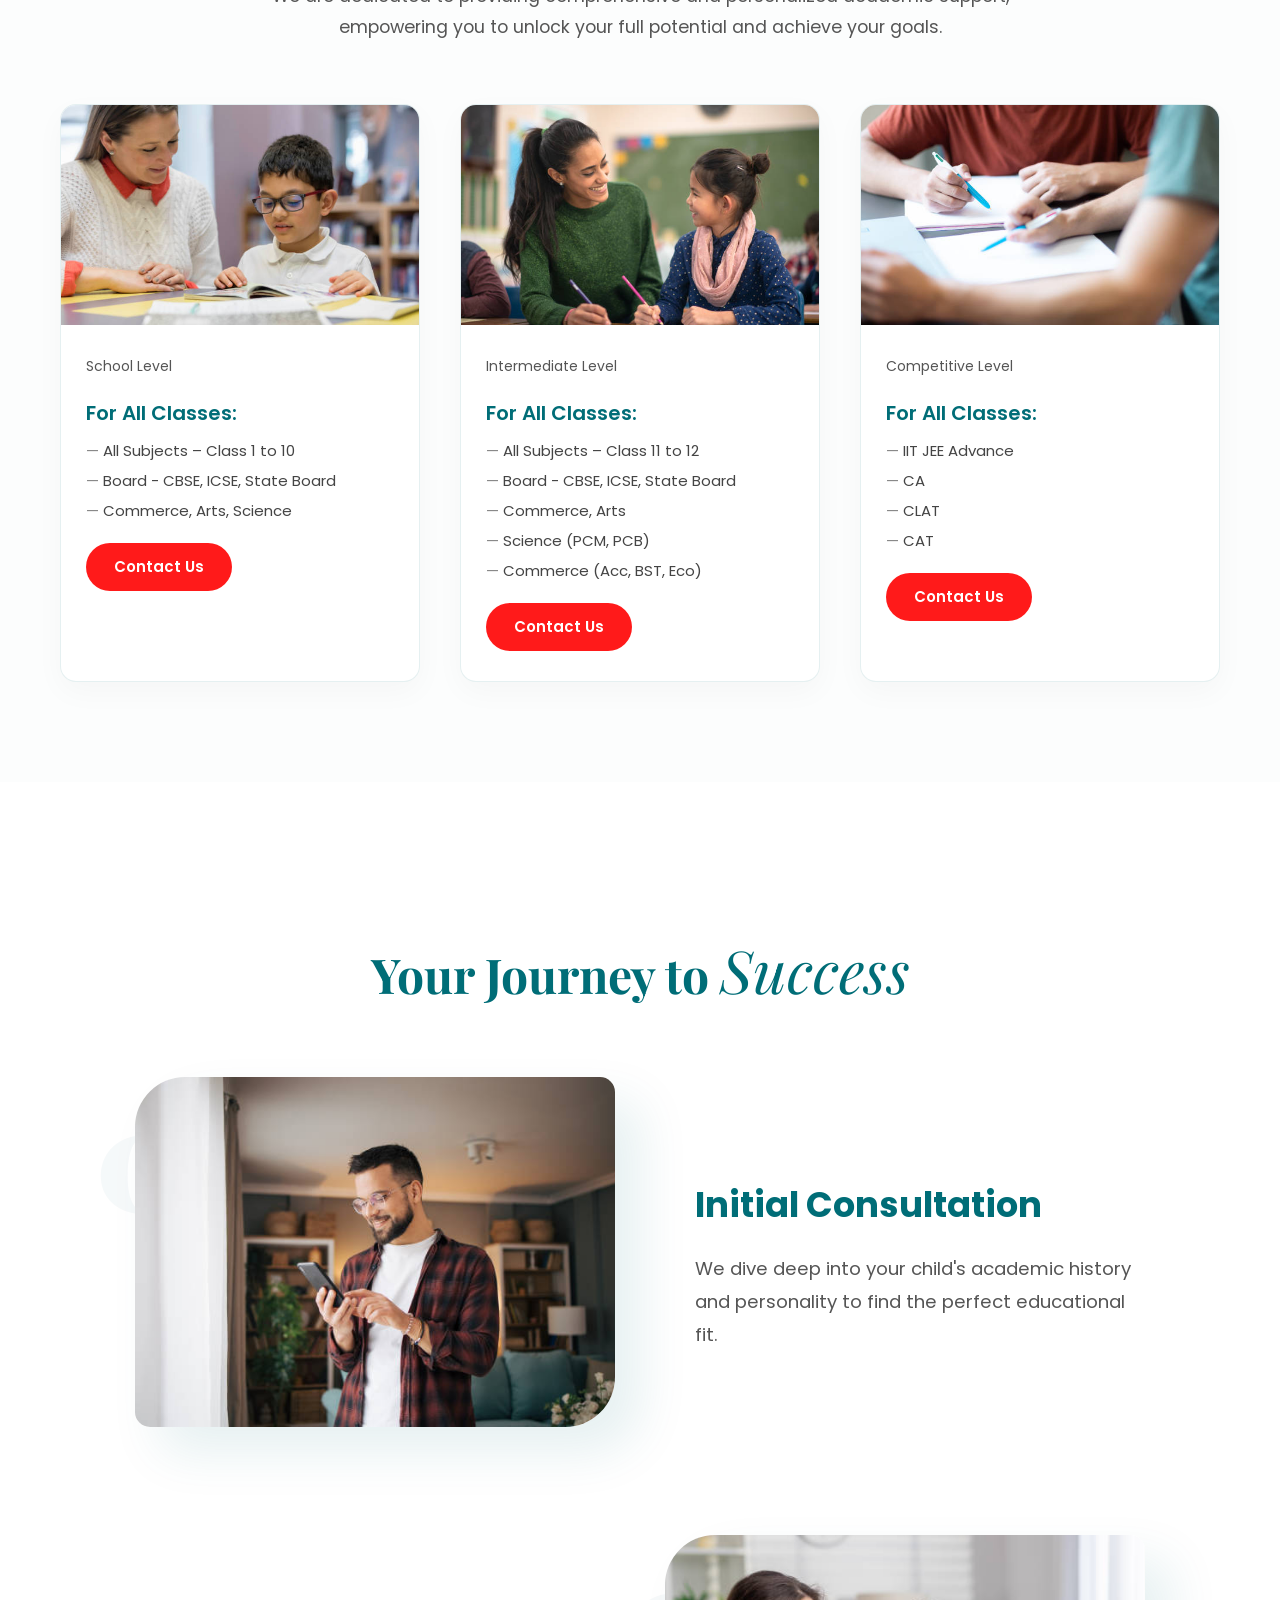
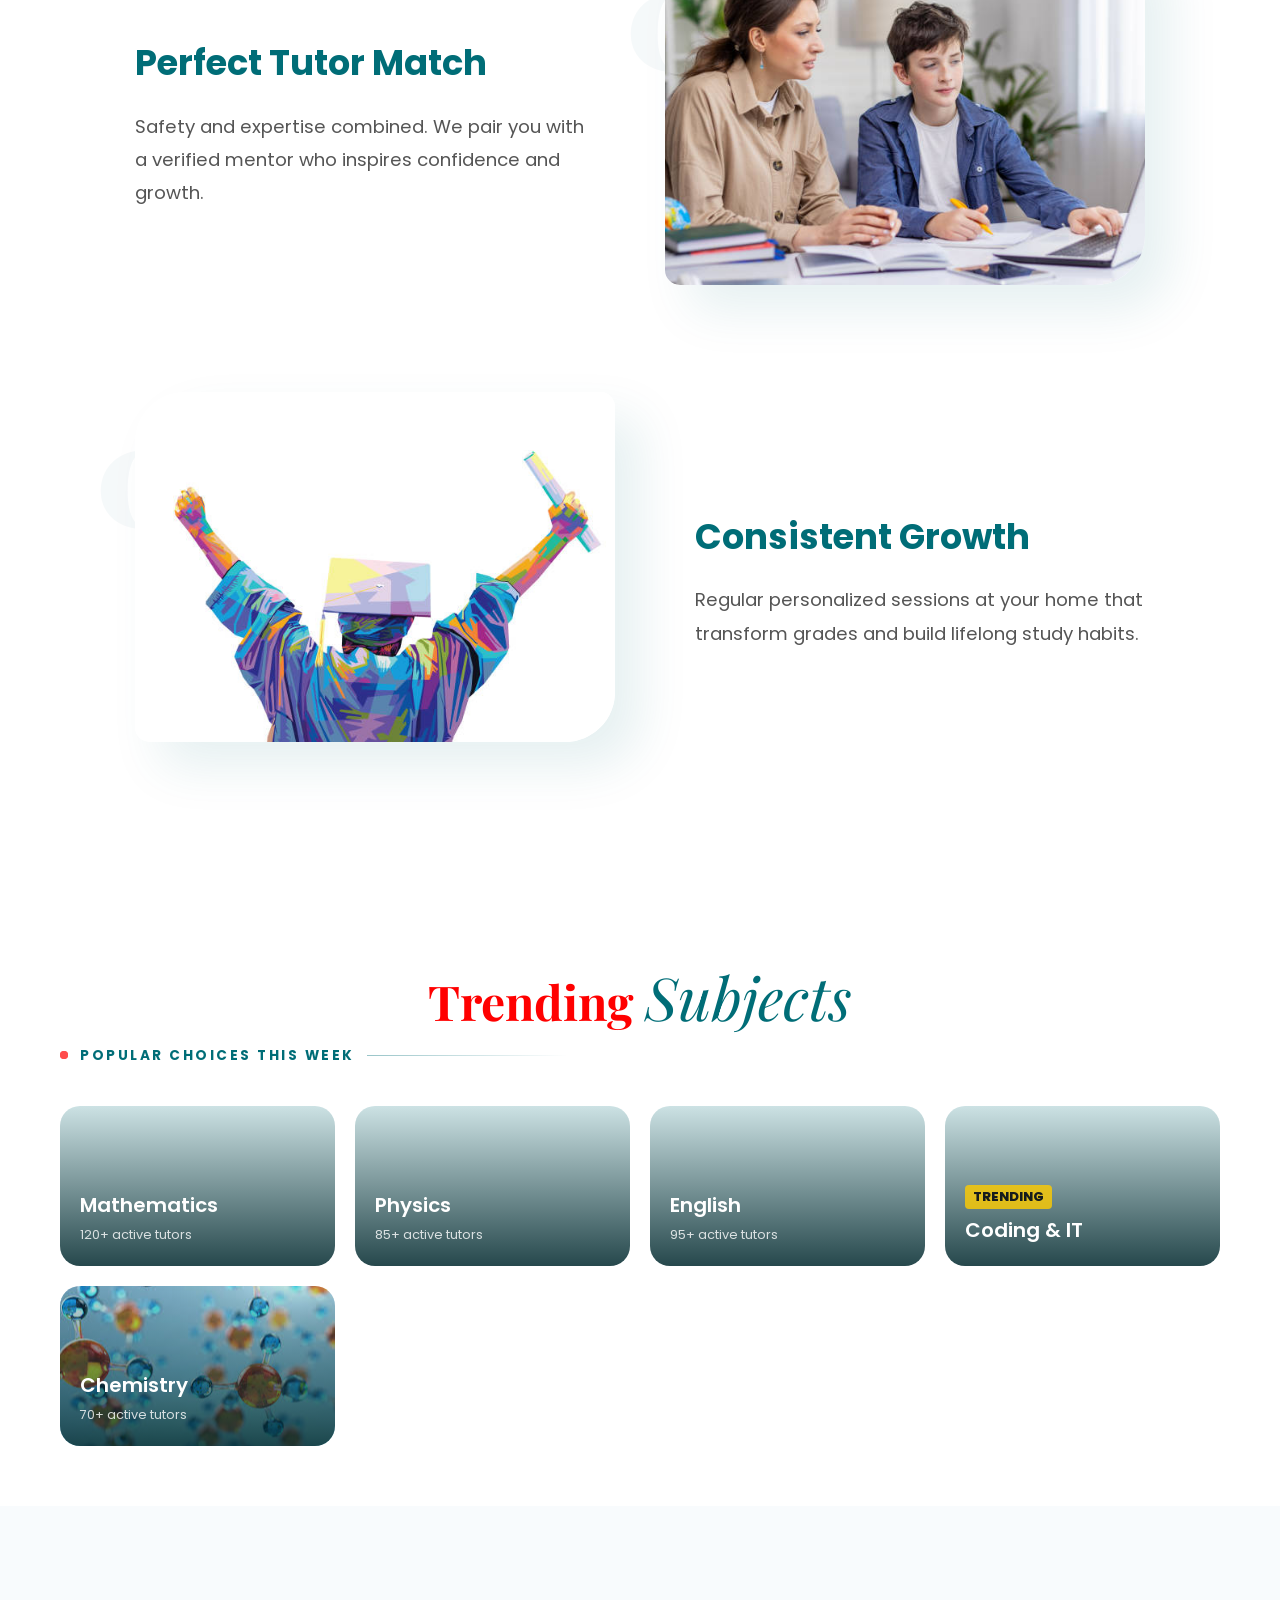
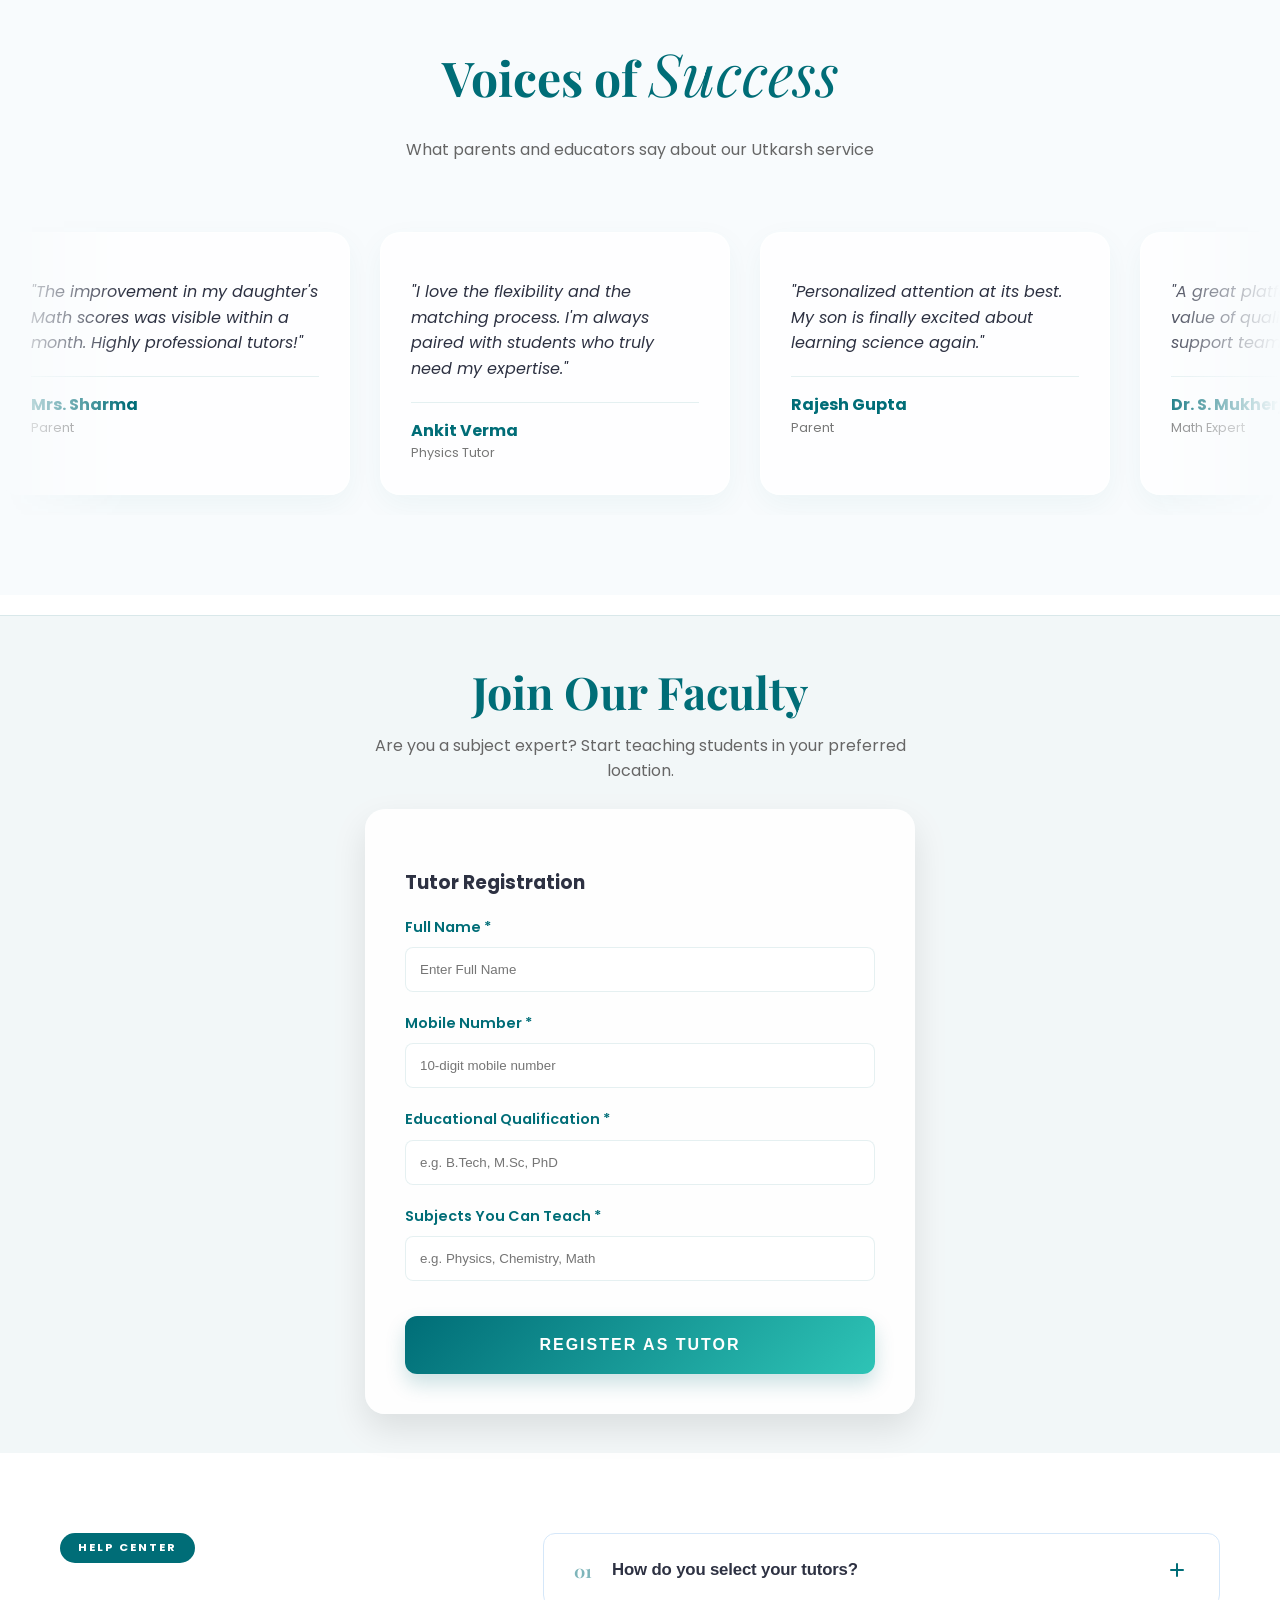
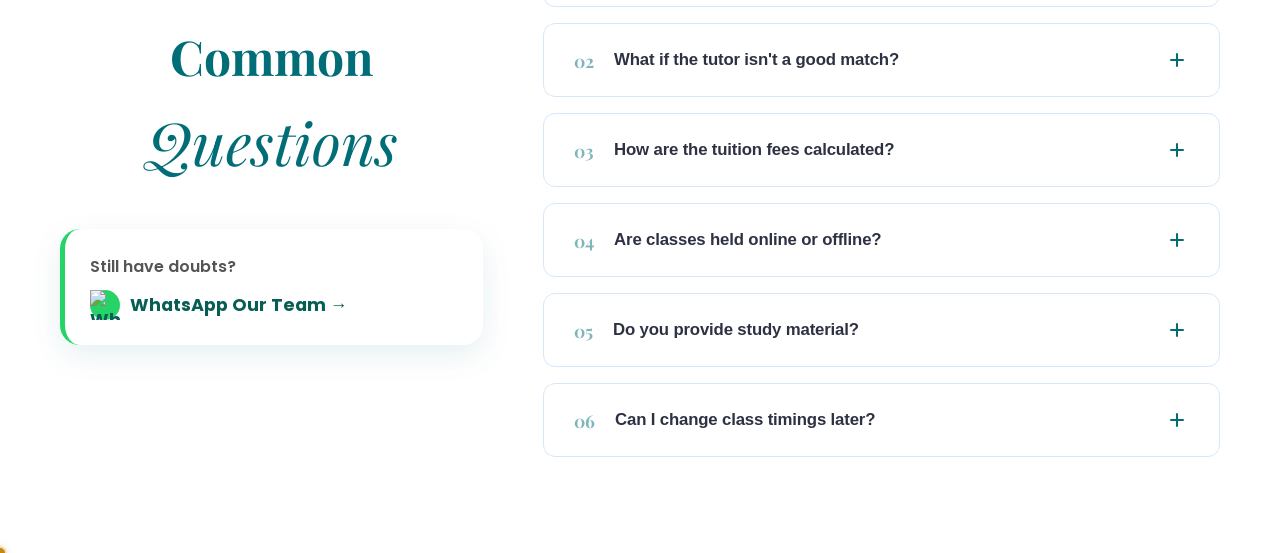
==== commit 92c7d03f: "Update index.html" ====
--- a/index.html
+++ b/index.html
@@ -23,10 +23,6 @@
                 <span class="brand-name">Utkarsh Home Tuition</span>
             </div>
 
-            <span class="announcement-text">
-                Personalized Learning for Every Student
-            </span>
-
         </div>
     </div>
 
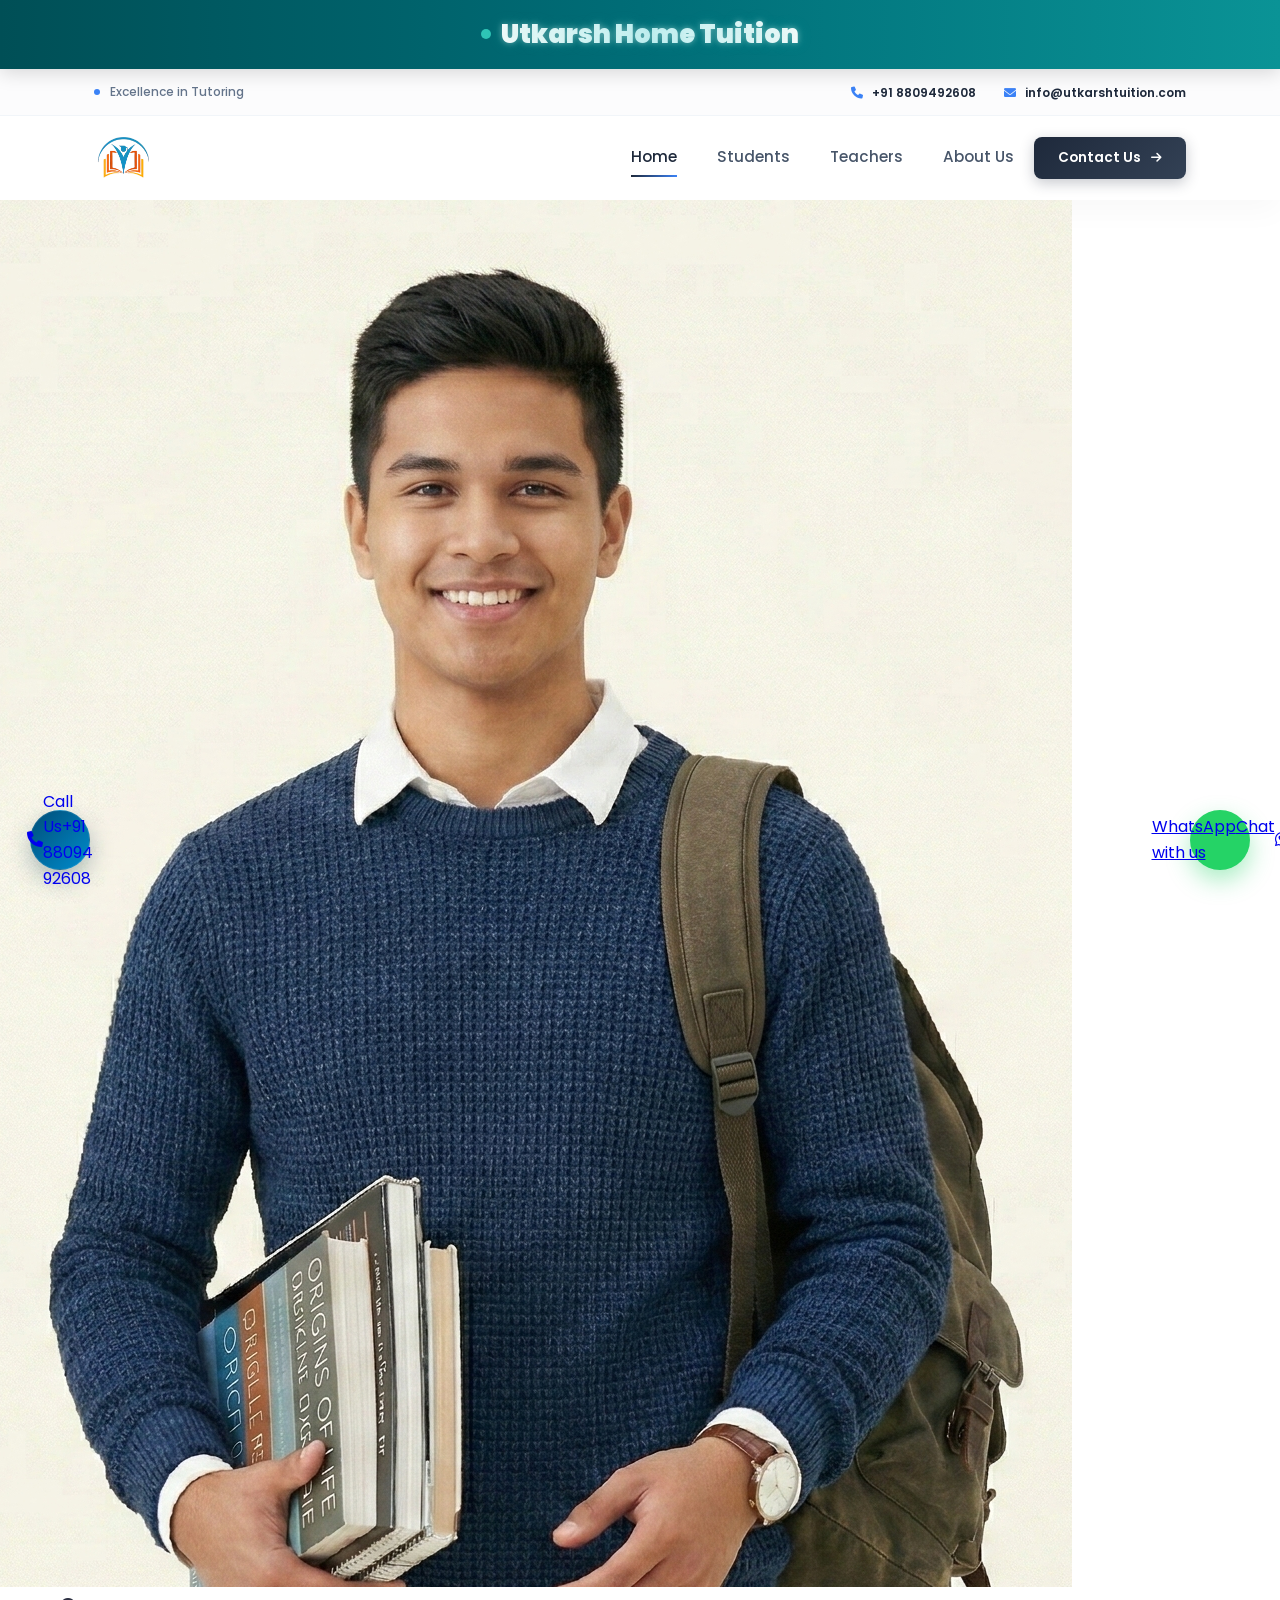
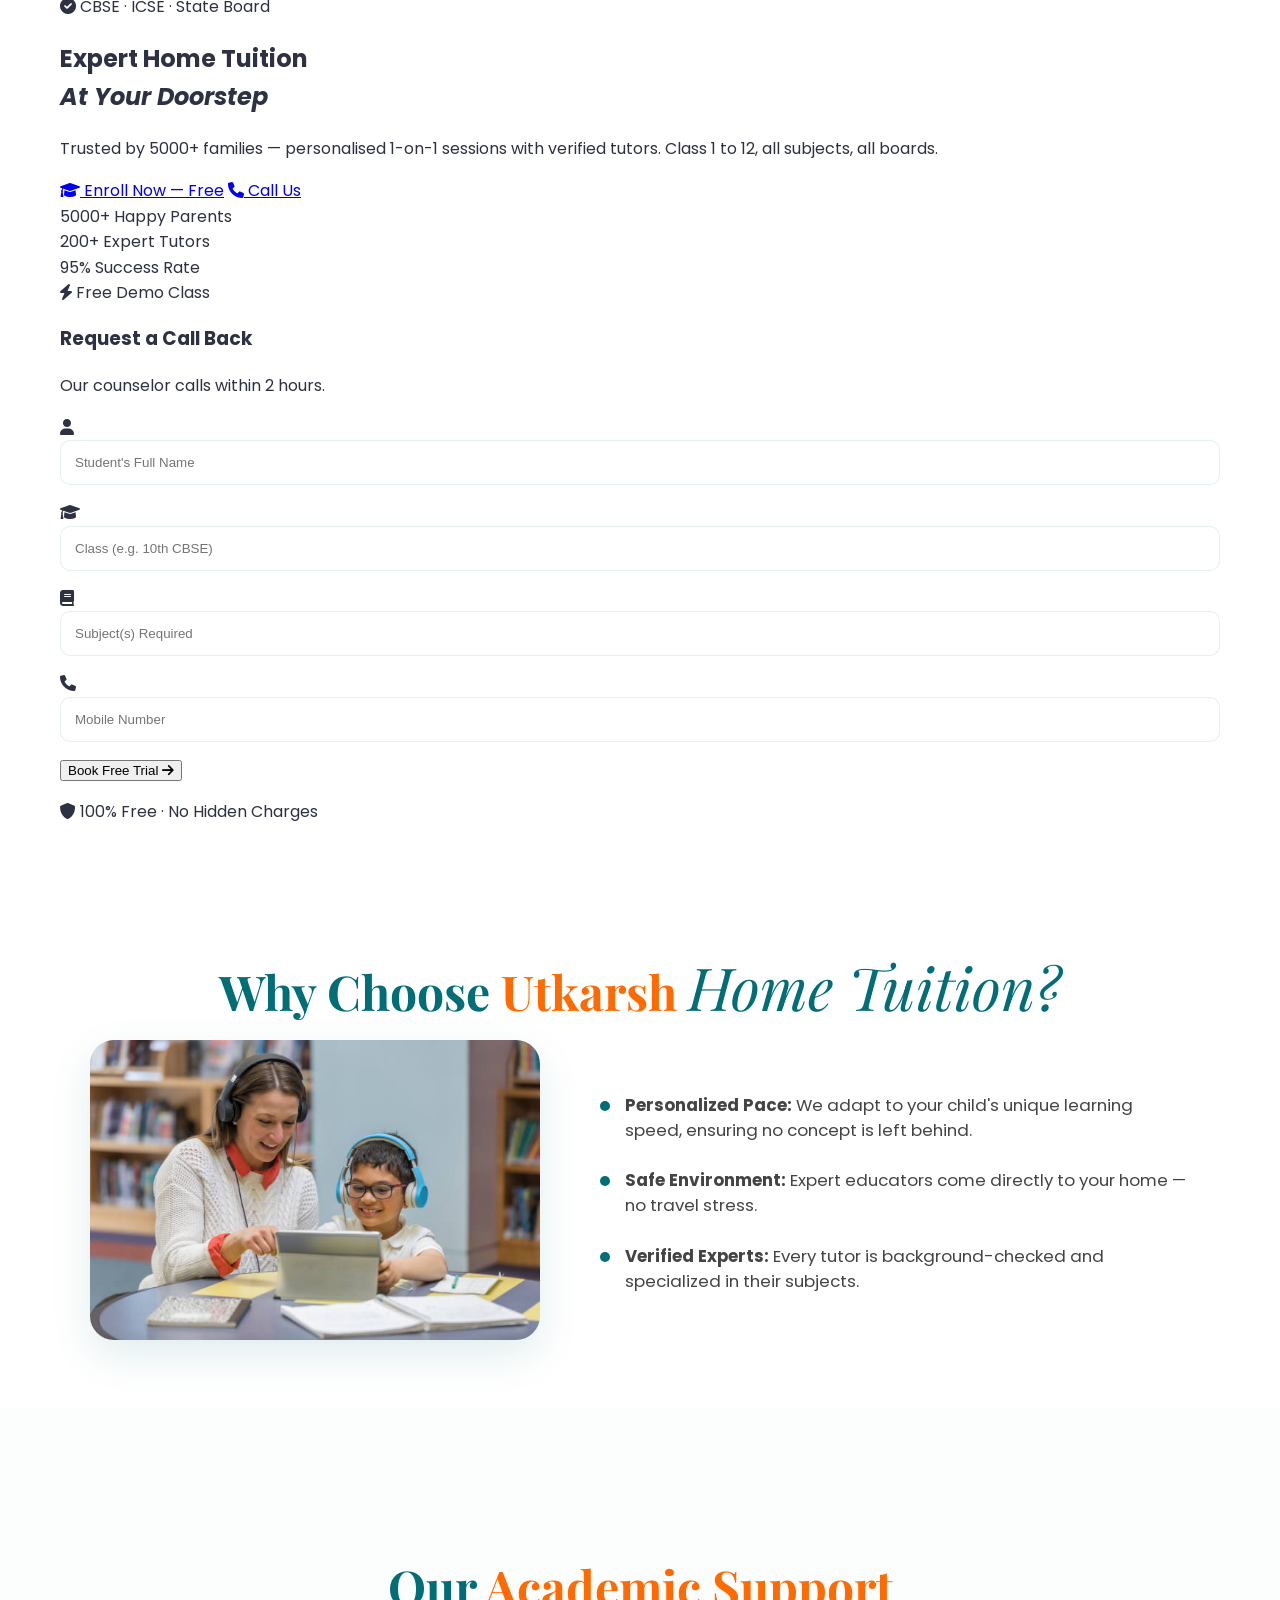
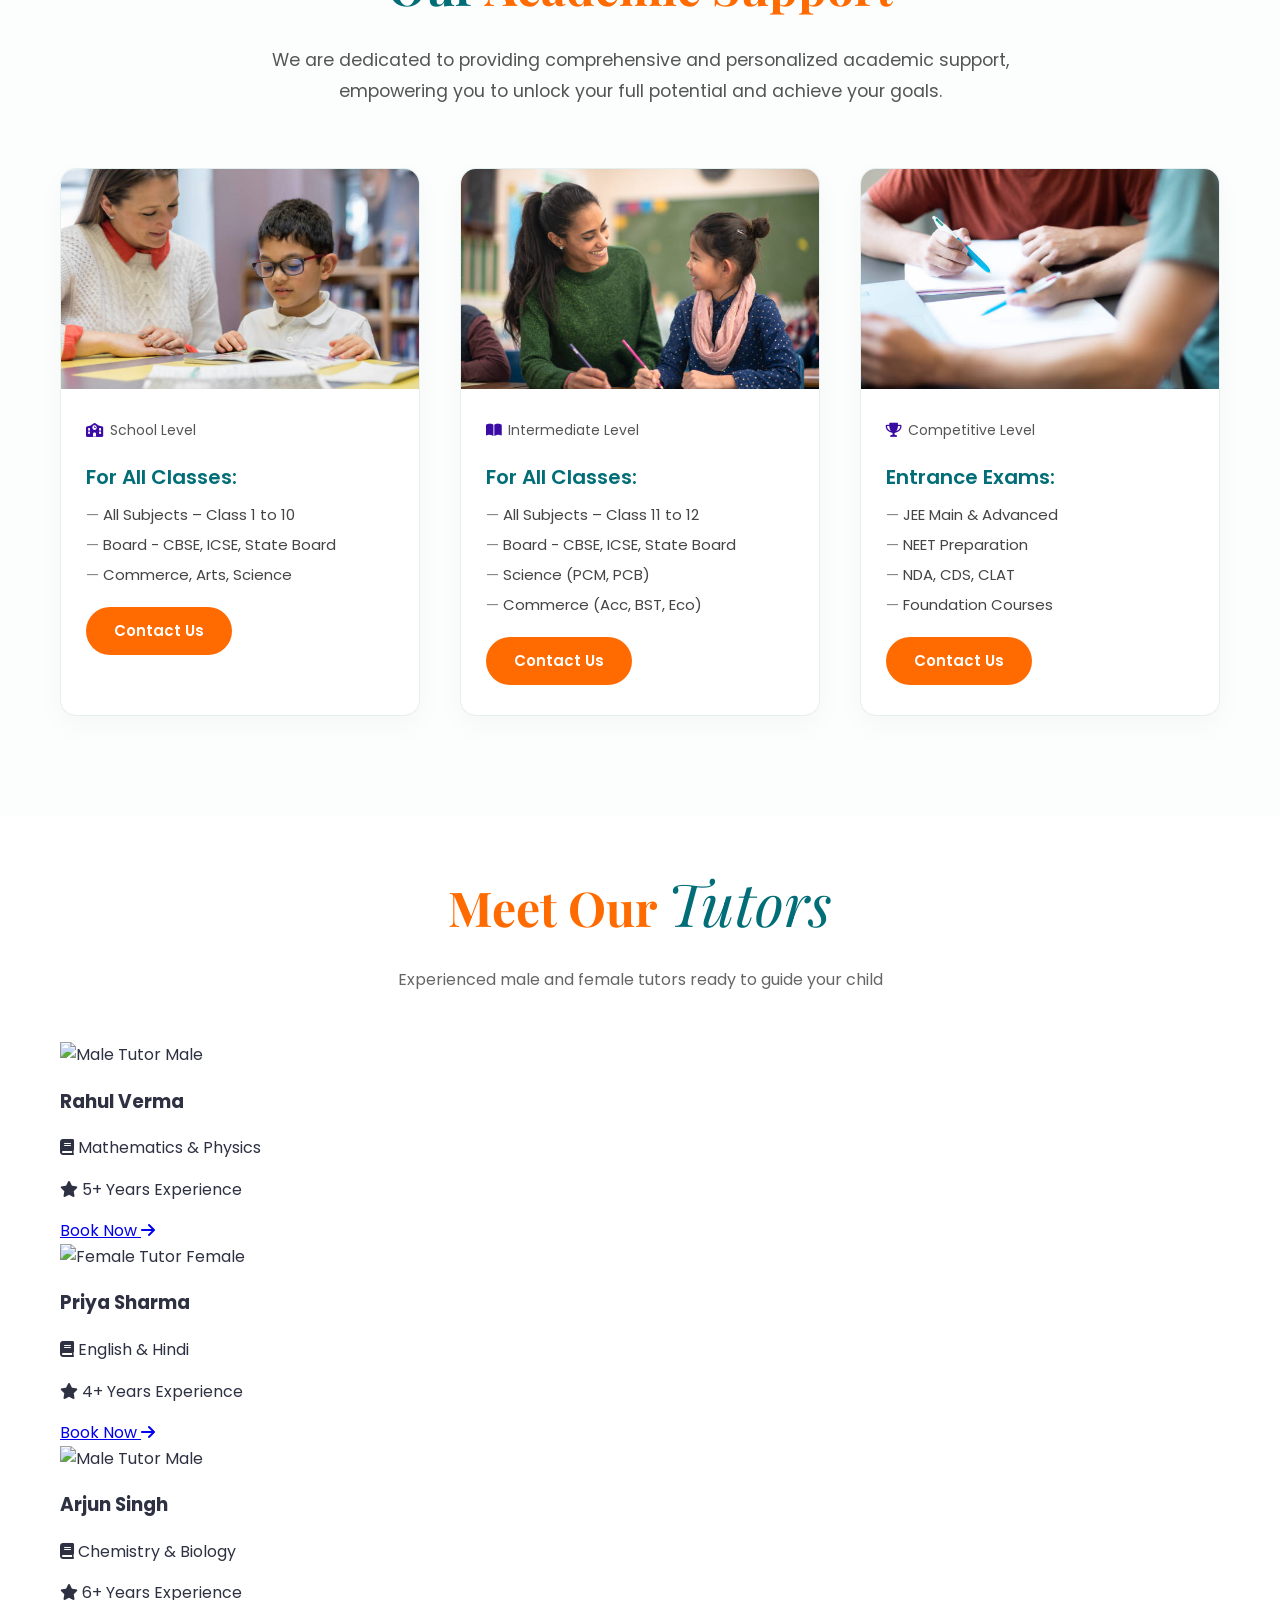
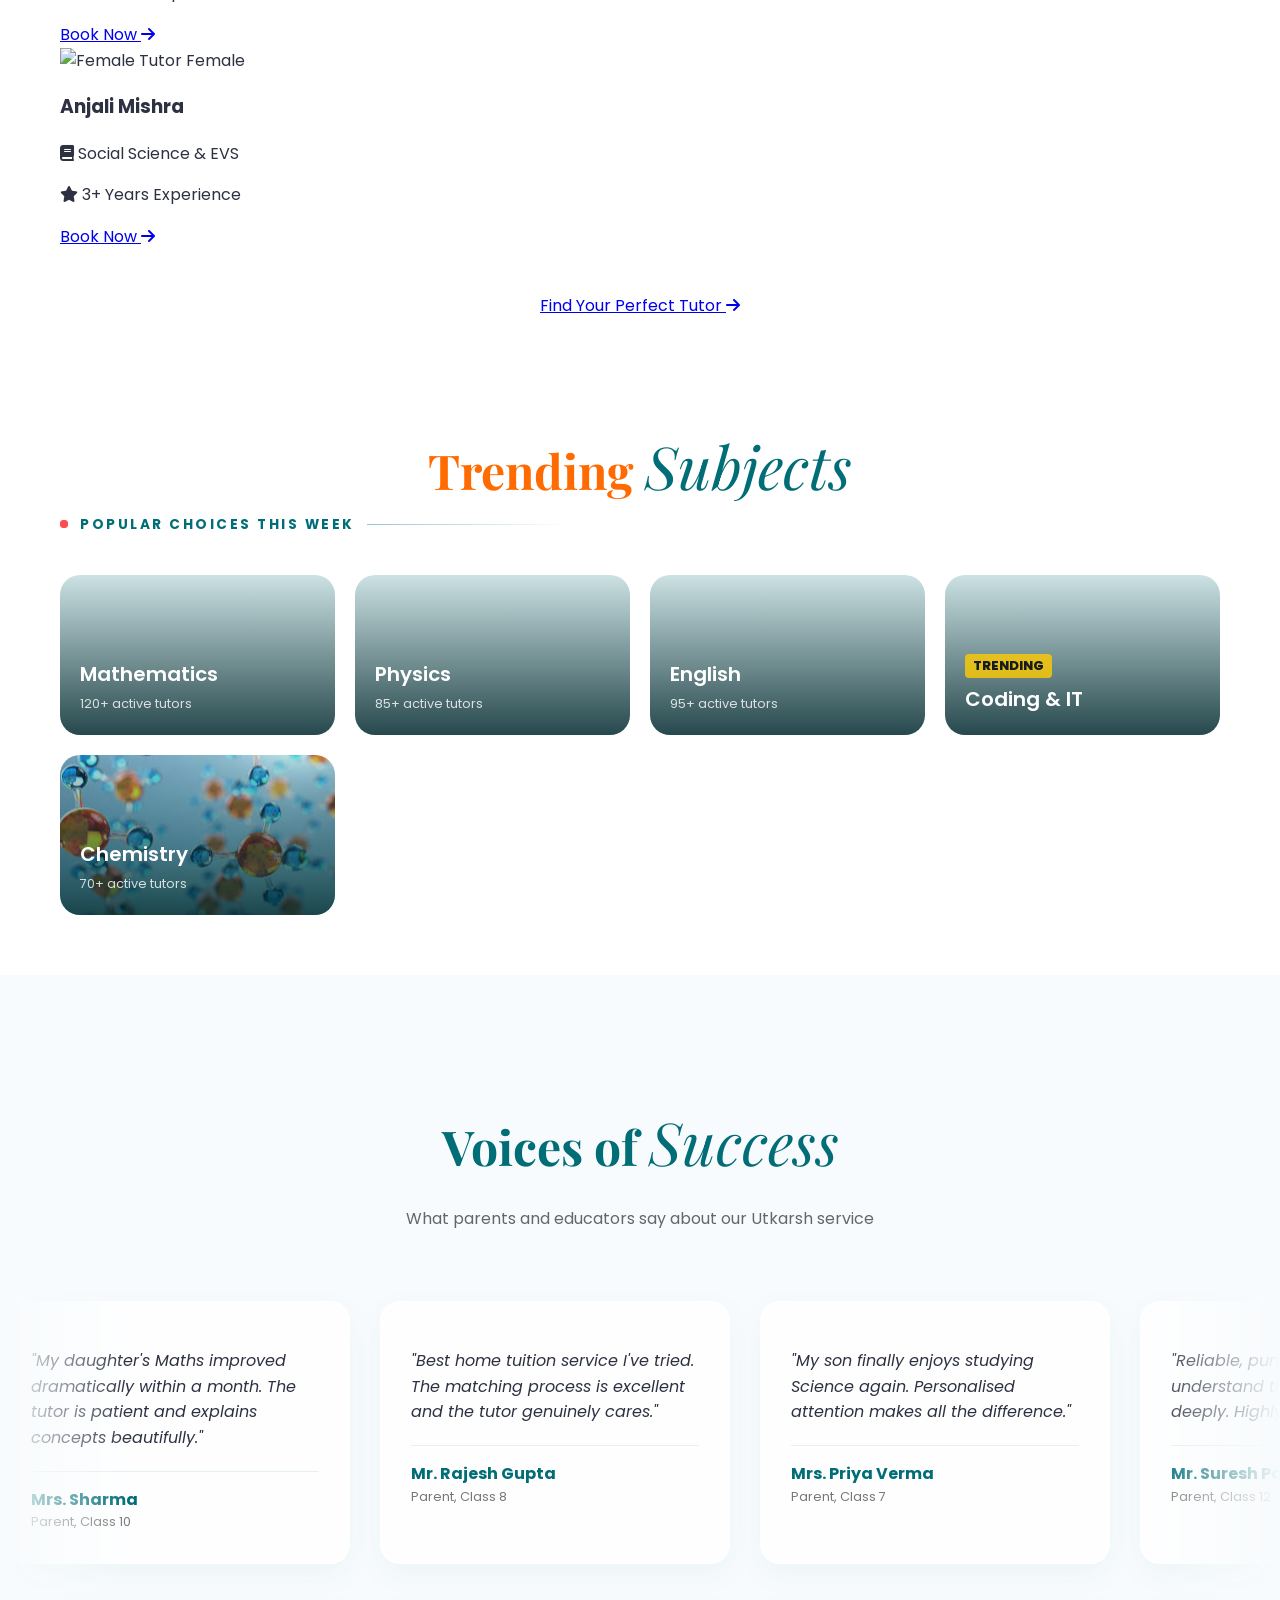
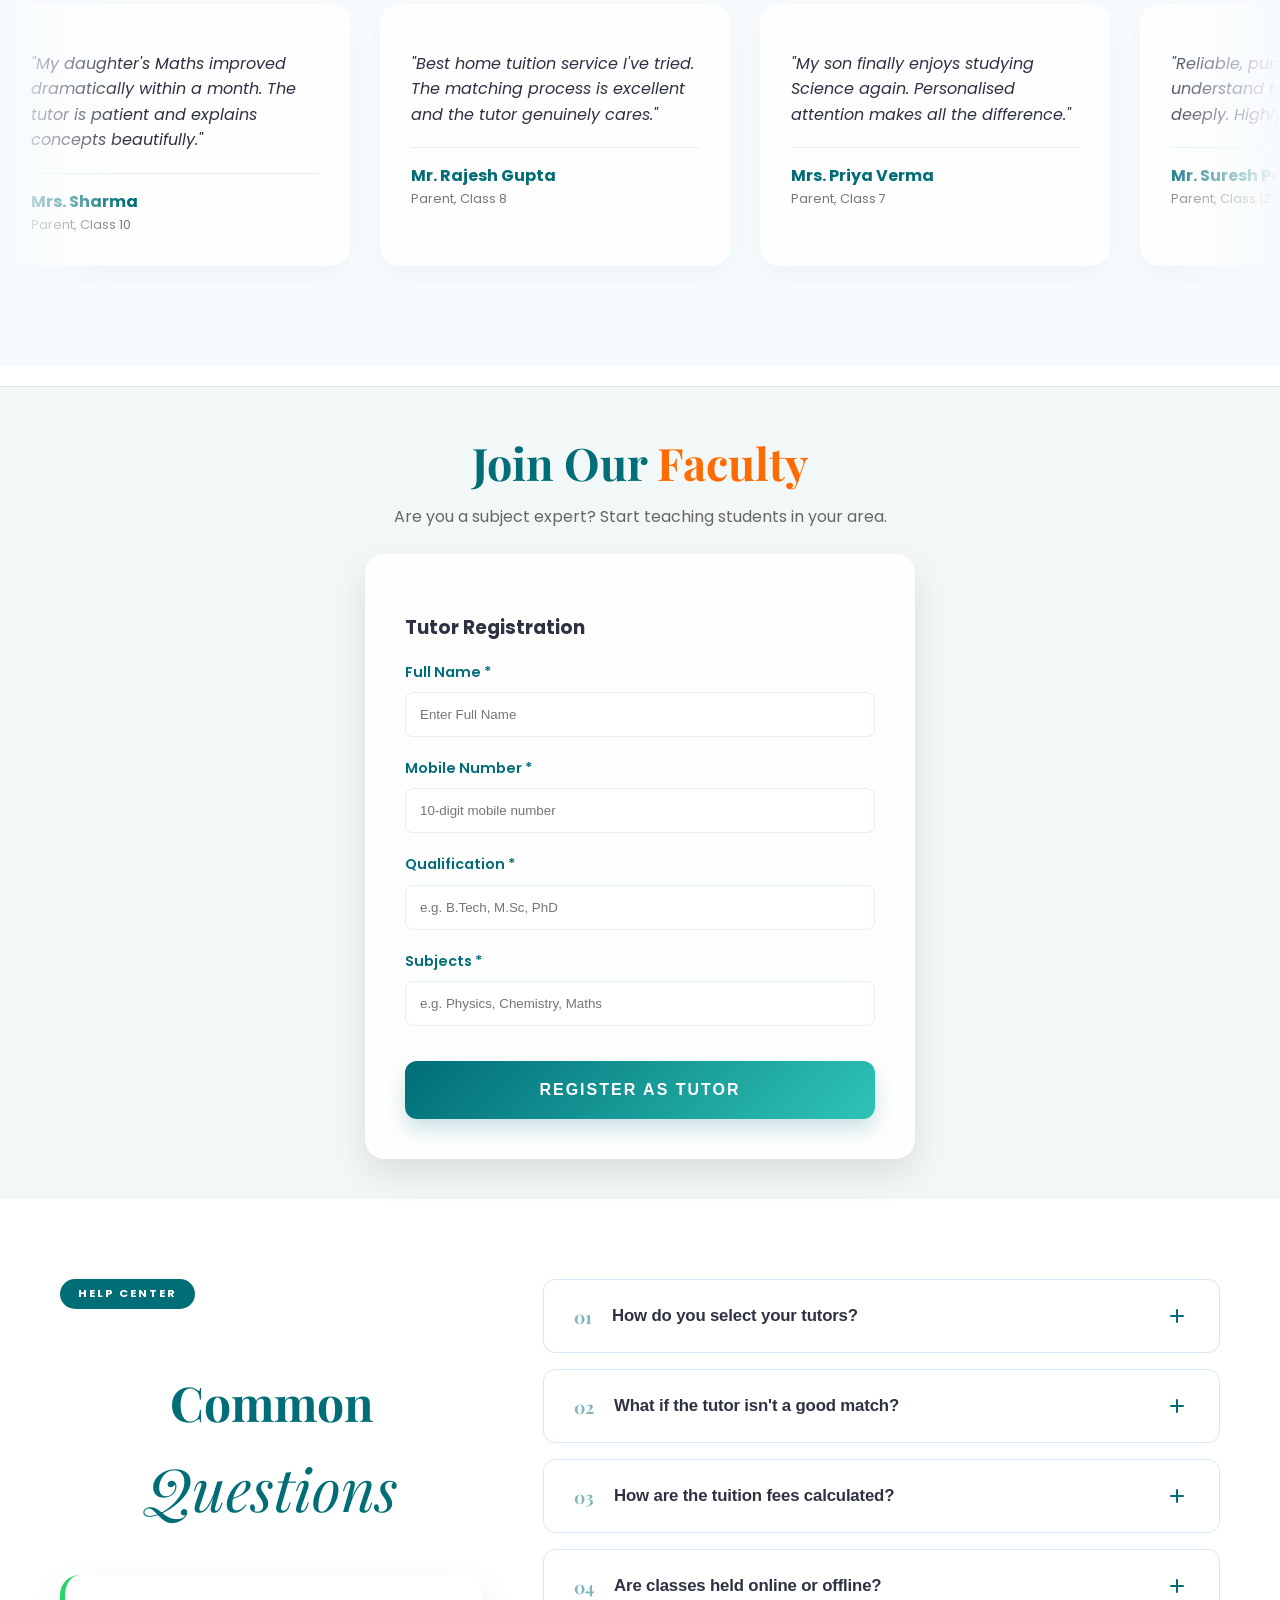
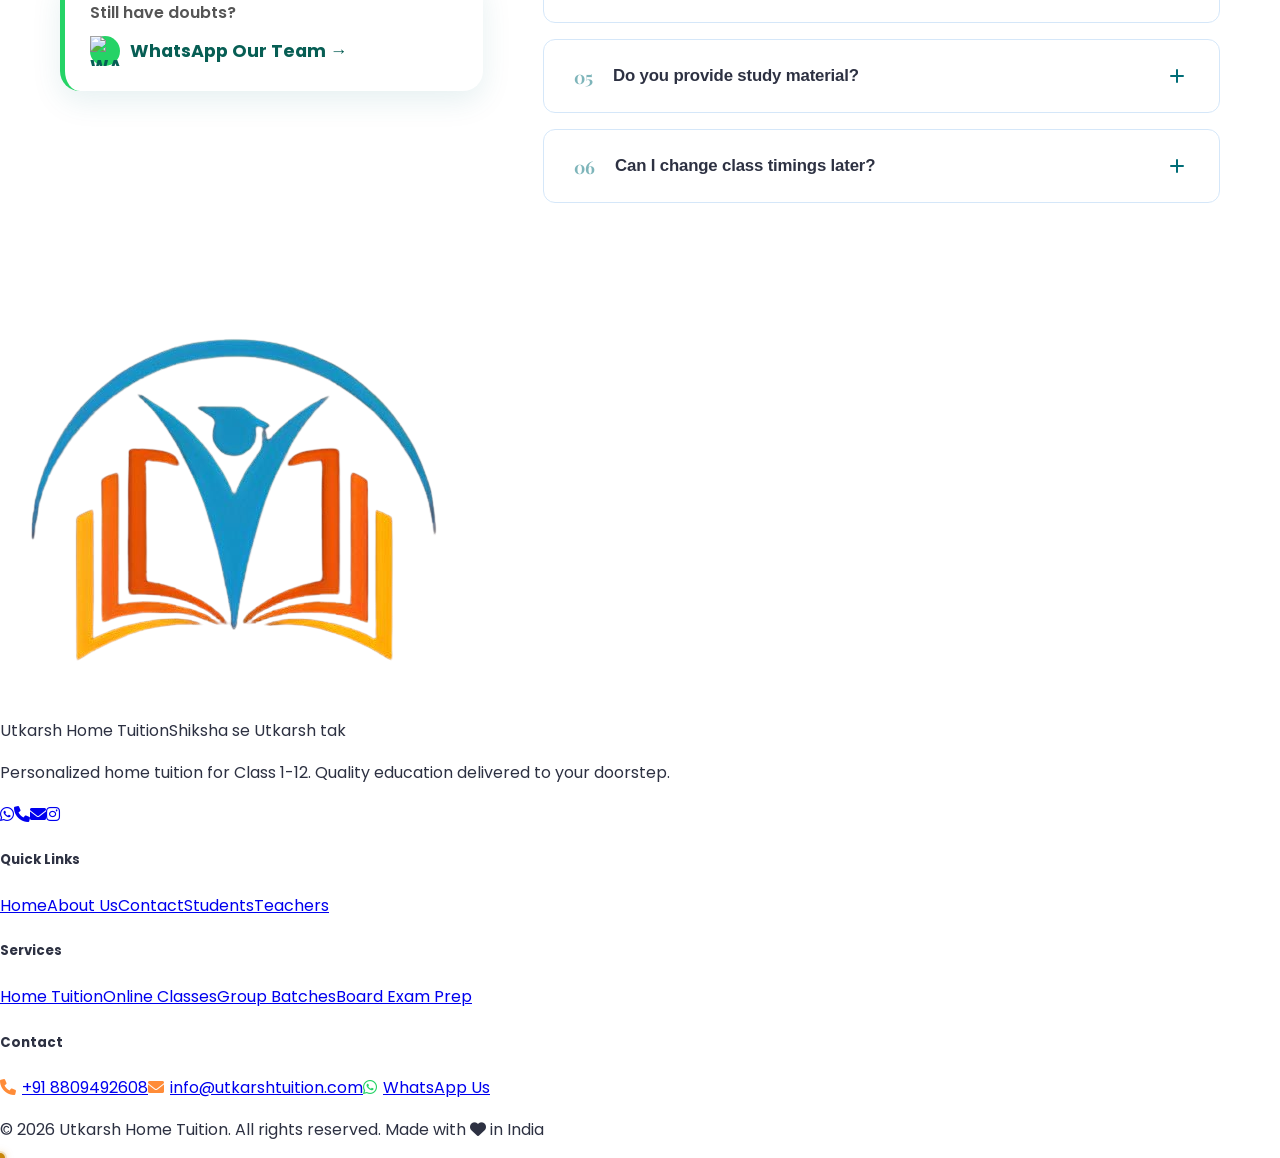
==== commit 53e5a2e2: "Update index.html" ====
--- a/index.html
+++ b/index.html
@@ -1,171 +1,113 @@
 <!DOCTYPE html>
 <html lang="en">
-
 <head>
     <meta charset="UTF-8">
     <meta name="viewport" content="width=device-width, initial-scale=1.0">
-    <title>Home Tuition | Expert Learning</title>
+    <title>Utkarsh Home Tuition | Expert Learning</title>
     <link rel="icon" type="image/png" href="Logo.png">
+    <link href="https://fonts.googleapis.com/css2?family=Poppins:wght@300;400;500;600;700;800&family=Playfair+Display:ital,wght@0,700;1,600&display=swap" rel="stylesheet">
+    <link rel="stylesheet" href="https://cdnjs.cloudflare.com/ajax/libs/font-awesome/6.0.0/css/all.min.css">
     <link rel="stylesheet" href="style.css">
     <link rel="stylesheet" href="premium-animations.css">
-    <link
-        href="https://fonts.googleapis.com/css2?family=Poppins:wght@300;400;600&family=Playfair+Display:wght@700&display=swap"
-        rel="stylesheet">
 </head>
-
 <body>
-
-    <div class="announcement-bar">
-        <div class="announcement-inner">
-
-            <div class="brand-highlight">
-                <span class="brand-dot"></span>
-                <span class="brand-name">Utkarsh Home Tuition</span>
-            </div>
-
-        </div>
-    </div>
-
-    <link rel="stylesheet" href="https://cdnjs.cloudflare.com/ajax/libs/font-awesome/6.0.0/css/all.min.css">
-
+    <div class="announcement-bar"><div class="announcement-inner"><div class="brand-highlight"><span class="brand-dot"></span><span class="brand-name">Utkarsh Home Tuition</span></div></div></div>
     <header class="edu-nova-header">
-        <div class="edu-nova-utility">
-            <div class="edu-nova-container edu-nova-flex-between">
-                <div class="edu-nova-tagline">
-                    <span class="edu-nova-dot"></span> Excellence in Tutoring
-                </div>
-                <div class="edu-nova-social">
-                    <a href="tel:+918809492608" class="edu-nova-top-link">
-                        <i class="fas fa-phone"></i> <span>+91 8809492608</span>
-                    </a>
-                    <a href="mailto:contact@tuition.com" class="edu-nova-top-link hide-mobile">
-                        <i class="fas fa-envelope"></i> <span>contact@tuition.com</span>
-                    </a>
-                </div>
-            </div>
-        </div>
-
-        <nav class="edu-nova-nav">
-            <div class="edu-nova-container edu-nova-nav-grid">
-                <div class="edu-nova-brand">
-                    <a href="index.html">
-                        <img src="Logo.png" alt="Logo" class="edu-nova-logo-img">
-                    </a>
-                </div>
-
-                <button class="edu-nova-mobile-toggle" aria-label="Toggle Menu">
-                    <i class="fas fa-bars"></i>
-                </button>
-
-                <div class="edu-nova-menu-area">
-                    <ul class="edu-nova-list">
-                        <li><a href="index.html" class="edu-nova-item edu-nova-active">Home</a></li>
-                        <li><a href="students.html" class="edu-nova-item">Students</a></li>
-                        <li><a href="teachers.html" class="edu-nova-item">Teachers</a></li>
-                        <li><a href="about.html" class="edu-nova-item">About Us</a></li>
-                    </ul>
-                </div>
-
-                <div class="edu-nova-action">
-                    <a href="contact.html" class="edu-nova-cta">
-                        Contact Us <i class="fas fa-arrow-right"></i>
-                    </a>
-                </div>
-            </div>
-        </nav>
+        <div class="edu-nova-utility"><div class="edu-nova-container edu-nova-flex-between">
+            <div class="edu-nova-tagline"><span class="edu-nova-dot"></span> Excellence in Tutoring</div>
+            <div class="edu-nova-social">
+                <a href="tel:+918809492608" class="edu-nova-top-link"><i class="fas fa-phone"></i> <span>+91 8809492608</span></a>
+                <a href="mailto:info@utkarshtuition.com" class="edu-nova-top-link hide-mobile"><i class="fas fa-envelope"></i> <span>info@utkarshtuition.com</span></a>
+            </div>
+        </div></div>
+        <nav class="edu-nova-nav"><div class="edu-nova-container edu-nova-nav-grid">
+            <div class="edu-nova-brand"><a href="index.html"><img src="Logo.png" alt="Logo" class="edu-nova-logo-img"></a></div>
+            <button class="edu-nova-mobile-toggle" aria-label="Menu"><i class="fas fa-bars"></i><i class="fas fa-times" style="display:none"></i></button>
+            <div class="edu-nova-menu-area"><ul class="edu-nova-list">
+                <li><a href="index.html" class="edu-nova-item edu-nova-active">Home</a></li>
+                <li><a href="students.html" class="edu-nova-item">Students</a></li>
+                <li><a href="teachers.html" class="edu-nova-item">Teachers</a></li>
+                <li><a href="about.html" class="edu-nova-item">About Us</a></li>
+            </ul></div>
+            <div class="edu-nova-action"><a href="contact.html" class="edu-nova-cta">Contact Us <i class="fas fa-arrow-right"></i></a></div>
+        </div></nav>
     </header>
 
-    <header class="hero-elegant">
-        <div class="parallax-bg"></div>
-        <div class="container hero-split">
-            <div class="hero-content-left reveal reveal-left">
-                <div class="trust-pill">
-                    <span class="dot"></span> Trusted by 5000+ Parents
-                </div>
-
-                <div class="hero-custom-mobile-layout">
-                    <div class="hero-text-group">
-                        <h1 class="main-title">
-                            Modern <span style="color:red;">Learning</span>
-                            <span class="serif-italic">For Modern Students</span>
-                        </h1>
-
-                        <p class="hero-description">
-                            Experience Utkarsh 1-on-1 home tuition tailored to your child's unique pace and style.
-                            Bringing the classroom's best to your living room.
-                        </p>
-                    </div>
-
-                    <div class="hero-image-overlay">
-                        <img src="Gemini_Generated_Image_5xnr815xnr815xnr (2).png" alt="Student">
-                    </div>
-                </div>
-            </div>
-
+    <!-- HERO SECTION -->
+    <section class="hero-new">
+        <!-- Background student image overlay -->
+        <div class="hero-bg-overlay"></div>
+        <img src="Gemini_Generated_Image_5xnr815xnr815xnr (2).png"
+             alt="Student" class="hero-bg-img"
+             onerror="this.style.display='none'">
+
+        <div class="container hero-new-grid">
+            <!-- LEFT: text + stats -->
+            <div class="hero-new-text">
+                <span class="hero-tag"><i class="fas fa-circle-check"></i> CBSE &middot; ICSE &middot; State Board</span>
+                <h1 class="hero-new-h1">
+                    Expert <span class="hero-accent">Home Tuition</span><br>
+                    <em class="hero-italic">At Your Doorstep</em>
+                </h1>
+                <p class="hero-new-desc">
+                    Trusted by 5000+ families &mdash; personalised 1-on-1 sessions
+                    with verified tutors. Class 1 to 12, all subjects, all boards.
+                </p>
+                <div class="hero-cta-row">
+                    <a href="students.html" class="hero-btn-primary"><i class="fas fa-graduation-cap"></i> Enroll Now &mdash; Free</a>
+                    <a href="tel:+918809492608" class="hero-btn-ghost"><i class="fas fa-phone"></i> Call Us</a>
+                </div>
+                <div class="hero-new-stats">
+                    <div class="hero-stat">
+                        <span class="hero-stat-num" data-count="5000">0</span><span class="hero-stat-plus">+</span>
+                        <span class="hero-stat-lbl">Happy Parents</span>
+                    </div>
+                    <div class="hero-stat-divider"></div>
+                    <div class="hero-stat">
+                        <span class="hero-stat-num" data-count="200">0</span><span class="hero-stat-plus">+</span>
+                        <span class="hero-stat-lbl">Expert Tutors</span>
+                    </div>
+                    <div class="hero-stat-divider"></div>
+                    <div class="hero-stat">
+                        <span class="hero-stat-num" data-count="95">0</span><span class="hero-stat-plus">%</span>
+                        <span class="hero-stat-lbl">Success Rate</span>
+                    </div>
+                </div>
+            </div>
+
+            <!-- RIGHT: form -->
             <div class="index-request-a-call">
-                <form id="studentForm" class="glass-form" action="https://api.web3forms.com/submit" method="POST">
-
-                    <input type="hidden" name="access_key" value="575a67fe-a9e6-440b-9e90-8c02921e3800">
-                    <input type="hidden" name="subject" value="New Student Inquiry">
-
-                    <div class="form-header">
-                        <h3>Request a Call</h3>
-                        <p>Start your journey to excellence today.</p>
-                    </div>
-                    <div class="input-stack">
-                        <div class="field-group-mini">
-                            <input type="text" name="studentName" placeholder="Student Full Name" required>
-                        </div>
-
-                        <div class="field-group-mini">
-                            <input type="text" name="studentClass" placeholder="Class (e.g., 10th CBSE)" required>
-                        </div>
-
-                        <div class="field-group-mini">
-                            <input type="text" name="subjectNeeded" placeholder="Subject(s) Required" required>
-                        </div>
-
-                        <div class="field-group-mini">
-                            <input type="tel" name="phone" placeholder="Mobile Number" pattern="[0-9]{10}" required>
-                        </div>
-                    </div>
-                    <button type="submit" class="btn-gradient">Book Free Trial</button>
-                </form>
-            </div>
-        </div>
-    </header>
+                <div class="hero-form-card">
+                    <div class="hero-form-badge"><i class="fas fa-bolt"></i> Free Demo Class</div>
+                    <h3 class="hero-form-title">Request a Call Back</h3>
+                    <p class="hero-form-sub">Our counselor calls within 2 hours.</p>
+                    <form id="studentForm" action="https://api.web3forms.com/submit" method="POST">
+                        <input type="hidden" name="access_key" value="575a67fe-a9e6-440b-9e90-8c02921e3800">
+                        <input type="hidden" name="subject" value="New Student Inquiry">
+                        <div class="hero-input-group"><i class="fas fa-user"></i><input type="text" name="studentName" placeholder="Student's Full Name" required></div>
+                        <div class="hero-input-group"><i class="fas fa-graduation-cap"></i><input type="text" name="studentClass" placeholder="Class (e.g. 10th CBSE)" required></div>
+                        <div class="hero-input-group"><i class="fas fa-book"></i><input type="text" name="subjectNeeded" placeholder="Subject(s) Required" required></div>
+                        <div class="hero-input-group"><i class="fas fa-phone"></i><input type="tel" name="phone" placeholder="Mobile Number" pattern="[0-9]{10}" required></div>
+                        <button type="submit" class="hero-submit-btn">
+                            Book Free Trial <i class="fas fa-arrow-right"></i>
+                        </button>
+                    </form>
+                    <p class="hero-form-note"><i class="fas fa-shield-alt"></i> 100% Free &middot; No Hidden Charges</p>
+                </div>
+            </div>
+        </div>
+    </section>
 
     <section class="why-choose-us reveal">
         <div class="container">
-            <h2 class="Utkarsh-title">
-                Why Choose <span style="color:red;">Utkarsh</span>
-                <span class="serif-italic">Home Tuition?</span>
-            </h2>
-
+            <h2 class="Utkarsh-title">Why Choose <span style="color:#FF6B00;">Utkarsh</span> <span class="serif-italic">Home Tuition?</span></h2>
             <div class="why-choose-content-wrapper">
-                <div class="why-choose-image">
-                    <img src="acad.jpg" alt="Home Tuition Learning" class="side-img-Utkarsh">
-                </div>
-
-                <div class="why-choose-text">
-                    <div class="feature-list">
-                        <div class="feature-item">
-                            <span class="feature-dot"></span>
-                            <p><strong>Personalized Pace:</strong> We adapt to your child's unique learning speed,
-                                ensuring no concept is left behind.</p>
-                        </div>
-                        <div class="feature-item">
-                            <span class="feature-dot"></span>
-                            <p><strong>Safe Environment:</strong> Eliminate travel stress by having expert educators
-                                come directly to your home.</p>
-                        </div>
-                        <div class="feature-item">
-                            <span class="feature-dot"></span>
-                            <p><strong>Verified Experts:</strong> Every tutor is background-checked and specialized in
-                                their respective subjects.</p>
-                        </div>
-                    </div>
-                </div>
+                <div class="why-choose-image"><img src="acad.jpg" alt="Home Tuition" class="side-img-Utkarsh"></div>
+                <div class="why-choose-text"><div class="feature-list">
+                    <div class="feature-item"><span class="feature-dot"></span><p><strong>Personalized Pace:</strong> We adapt to your child's unique learning speed, ensuring no concept is left behind.</p></div>
+                    <div class="feature-item"><span class="feature-dot"></span><p><strong>Safe Environment:</strong> Expert educators come directly to your home — no travel stress.</p></div>
+                    <div class="feature-item"><span class="feature-dot"></span><p><strong>Verified Experts:</strong> Every tutor is background-checked and specialized in their subjects.</p></div>
+                </div></div>
             </div>
         </div>
     </section>
@@ -173,250 +115,133 @@
     <section class="benefit-section reveal">
         <div class="container">
             <div class="benefit-header">
-                <h2 class="benefit-title">Our <span style="color:red;">Academic Support</span></h2>
-
-                <p class="benefit-subtitle">We are dedicated to providing comprehensive and personalized academic
-                    support, empowering you to unlock your full potential and achieve your goals.</p>
-            </div>
-
+                <h2 class="benefit-title">Our <span style="color:#FF6B00;">Academic Support</span></h2>
+                <p class="benefit-subtitle">We are dedicated to providing comprehensive and personalized academic support, empowering you to unlock your full potential and achieve your goals.</p>
+            </div>
             <style>
-                .level-tag {
-                    font-size: 14px;
-                    color: #555;
-                    margin-bottom: 6px;
-                    display: flex;
-                    align-items: center;
-                    gap: 6px;
-                }
-
-                .card-content h3 {
-                    font-size: 20px;
-                    margin-bottom: 10px;
-                    font-weight: 600;
-                }
-
-                .class-list {
-                    list-style: none;
-                    padding-left: 0;
-                    margin: 0 0 20px 0;
-                }
-
-                .class-list li {
-                    font-size: 15px;
-                    margin: 6px 0;
-                    color: #444;
-                }
-
-                .class-list li::before {
-                    content: "— ";
-                    color: #888;
-                }
-
-                .contact-btn {
-                    display: inline-block;
-                    padding: 12px 28px;
-                    background: #ff1a1a;
-                    color: #fff;
-                    text-decoration: none;
-                    border-radius: 30px;
-                    font-weight: 600;
-                    font-size: 15px;
-                    transition: 0.3s;
-                }
-
-                .contact-btn:hover {
-                    background: #e60000;
-                }
+                .level-tag { font-size:14px; color:#555; margin-bottom:6px; display:flex; align-items:center; gap:6px; }
+                .card-content h3 { font-size:20px; margin-bottom:10px; font-weight:600; }
+                .class-list { list-style:none; padding-left:0; margin:0 0 20px 0; }
+                .class-list li { font-size:15px; margin:6px 0; color:#444; }
+                .class-list li::before { content:"— "; color:#888; }
+                .contact-btn { display:inline-block; padding:12px 28px; background:#FF6B00; color:#fff; text-decoration:none; border-radius:30px; font-weight:600; font-size:15px; transition:0.3s; }
+                .contact-btn:hover { background:#E05A00; transform:translateY(-2px); }
             </style>
-
-
             <div class="benefit-grid">
-
-                <!-- School Level -->
                 <div class="benefit-card">
-                    <div class="card-image-wrapper">
-                        <img src="istockphoto-1149383224-612x612.jpg">
-                    </div>
-
+                    <div class="card-image-wrapper"><img src="istockphoto-1149383224-612x612.jpg" alt="School Level"></div>
                     <div class="card-content">
-
-                        <div class="level-tag">School Level</div>
-
+                        <div class="level-tag"><i class="fas fa-school" style="color:#3A0CA3;"></i> School Level</div>
                         <h3>For All Classes:</h3>
-
-                        <ul class="class-list">
-                            <li>All Subjects – Class 1 to 10</li>
-                            <li>Board - CBSE, ICSE, State Board</li>
-                            <li>Commerce, Arts, Science</li>
-                        </ul>
-
+                        <ul class="class-list"><li>All Subjects – Class 1 to 10</li><li>Board - CBSE, ICSE, State Board</li><li>Commerce, Arts, Science</li></ul>
                         <a href="contact.html" class="contact-btn">Contact Us</a>
-
-                    </div>
-                </div>
-
-
-                <!-- Intermediate Level -->
+                    </div>
+                </div>
                 <div class="benefit-card">
-                    <div class="card-image-wrapper">
-                        <img src="istockphoto-1292825155-612x612.jpg">
-                    </div>
-
+                    <div class="card-image-wrapper"><img src="istockphoto-1292825155-612x612.jpg" alt="Intermediate Level"></div>
                     <div class="card-content">
-
-                        <div class="level-tag">Intermediate Level</div>
-
+                        <div class="level-tag"><i class="fas fa-book-open" style="color:#3A0CA3;"></i> Intermediate Level</div>
                         <h3>For All Classes:</h3>
-
-                        <ul class="class-list">
-                            <li>All Subjects – Class 11 to 12</li>
-                            <li>Board - CBSE, ICSE, State Board</li>
-                            <li>Commerce, Arts</li>
-                            <li>Science (PCM, PCB)</li>
-                            <li>Commerce (Acc, BST, Eco)</li>
-                        </ul>
-
+                        <ul class="class-list"><li>All Subjects – Class 11 to 12</li><li>Board - CBSE, ICSE, State Board</li><li>Science (PCM, PCB)</li><li>Commerce (Acc, BST, Eco)</li></ul>
                         <a href="contact.html" class="contact-btn">Contact Us</a>
-
-                    </div>
-                </div>
-
-
-                <!-- Competitive Level -->
+                    </div>
+                </div>
                 <div class="benefit-card">
-                    <div class="card-image-wrapper">
-                        <img src="istockphoto-1443296404-612x612.jpg">
-                    </div>
-
+                    <div class="card-image-wrapper"><img src="istockphoto-1443296404-612x612.jpg" alt="Competitive Level"></div>
                     <div class="card-content">
-
-                        <div class="level-tag">Competitive Level</div>
-
-                        <h3>For All Classes:</h3>
-
-                        <ul class="class-list">
-                            <li>IIT JEE Advance</li>
-                            <li>CA</li>
-                            <li>CLAT</li>
-                            <li>CAT</li>
-                        </ul>
-
+                        <div class="level-tag"><i class="fas fa-trophy" style="color:#3A0CA3;"></i> Competitive Level</div>
+                        <h3>Entrance Exams:</h3>
+                        <ul class="class-list"><li>JEE Main &amp; Advanced</li><li>NEET Preparation</li><li>NDA, CDS, CLAT</li><li>Foundation Courses</li></ul>
                         <a href="contact.html" class="contact-btn">Contact Us</a>
-
-                    </div>
-                </div>
-
-            </div>
-
-        </div>
-    </section>
-
-    <section class="journey-path-section">
-        <div class="container">
-            <h2 class="Utkarsh-title text-center reveal">Your Journey to <span class="serif-italic">Success</span></h2>
-
-            <div class="path-container">
-                <div class="path-item reveal">
-                    <div class="path-image-wrapper">
-                        <img src="calling.jpg" alt="Consultation" class="path-img">
-                        <span class="path-number-float">01</span>
-                    </div>
-                    <div class="path-text">
-                        <h3>Initial Consultation</h3>
-                        <p>We dive deep into your child's academic history and personality to find the perfect
-                            educational fit.</p>
-                    </div>
-                </div>
-
-                <div class="path-item reverse reveal">
-                    <div class="path-image-wrapper">
-                        <img src="stu.jpg" alt="Matching" class="path-img">
-                        <span class="path-number-float">02</span>
-                    </div>
-                    <div class="path-text">
-                        <h3>Perfect Tutor Match</h3>
-                        <p>Safety and expertise combined. We pair you with a verified mentor who inspires confidence and
-                            growth.</p>
-                    </div>
-                </div>
-
-                <div class="path-item reveal">
-                    <div class="path-image-wrapper">
-                        <img src="succ.jpg" alt="Learning" class="path-img">
-                        <span class="path-number-float">03</span>
-                    </div>
-                    <div class="path-text">
-                        <h3>Consistent Growth</h3>
-                        <p>Regular personalized sessions at your home that transform grades and build lifelong study
-                            habits.</p>
-                    </div>
-                </div>
+                    </div>
+                </div>
+            </div>
+        </div>
+    </section>
+
+    <!-- ── TUTORS AVAILABLE SECTION ── -->
+    <section class="tutors-available-section reveal">
+        <div class="container">
+            <div class="section-header" style="text-align:center;margin-bottom:50px;">
+                <h2 class="Utkarsh-title"><span style="color:#FF6B00;">Meet Our</span> <span class="serif-italic">Tutors</span></h2>
+                <p class="section-subtitle">Experienced male and female tutors ready to guide your child</p>
+            </div>
+            <div class="tutors-grid">
+                <!-- Male Tutor 1 -->
+                <div class="tutor-card">
+                    <div class="tutor-img-wrap">
+                        <img src="https://images.unsplash.com/photo-1607990281513-2c110a25bd8c?w=400&q=80" alt="Male Tutor" class="tutor-img">
+                        <span class="tutor-gender-badge male">Male</span>
+                    </div>
+                    <div class="tutor-info">
+                        <h3>Rahul Verma</h3>
+                        <p class="tutor-subject"><i class="fas fa-book"></i> Mathematics &amp; Physics</p>
+                        <p class="tutor-exp"><i class="fas fa-star"></i> 5+ Years Experience</p>
+                        <a href="contact.html" class="tutor-cta-btn">Book Now <i class="fas fa-arrow-right"></i></a>
+                    </div>
+                </div>
+                <!-- Female Tutor 1 -->
+                <div class="tutor-card">
+                    <div class="tutor-img-wrap">
+                        <img src="https://images.unsplash.com/photo-1573496359142-b8d87734a5a2?w=400&q=80" alt="Female Tutor" class="tutor-img">
+                        <span class="tutor-gender-badge female">Female</span>
+                    </div>
+                    <div class="tutor-info">
+                        <h3>Priya Sharma</h3>
+                        <p class="tutor-subject"><i class="fas fa-book"></i> English &amp; Hindi</p>
+                        <p class="tutor-exp"><i class="fas fa-star"></i> 4+ Years Experience</p>
+                        <a href="contact.html" class="tutor-cta-btn">Book Now <i class="fas fa-arrow-right"></i></a>
+                    </div>
+                </div>
+                <!-- Male Tutor 2 -->
+                <div class="tutor-card">
+                    <div class="tutor-img-wrap">
+                        <img src="https://images.unsplash.com/photo-1568602471122-7832951cc4c5?w=400&q=80" alt="Male Tutor" class="tutor-img">
+                        <span class="tutor-gender-badge male">Male</span>
+                    </div>
+                    <div class="tutor-info">
+                        <h3>Arjun Singh</h3>
+                        <p class="tutor-subject"><i class="fas fa-book"></i> Chemistry &amp; Biology</p>
+                        <p class="tutor-exp"><i class="fas fa-star"></i> 6+ Years Experience</p>
+                        <a href="contact.html" class="tutor-cta-btn">Book Now <i class="fas fa-arrow-right"></i></a>
+                    </div>
+                </div>
+                <!-- Female Tutor 2 -->
+                <div class="tutor-card">
+                    <div class="tutor-img-wrap">
+                        <img src="https://images.unsplash.com/photo-1594824476967-48c8b964273f?w=400&q=80" alt="Female Tutor" class="tutor-img">
+                        <span class="tutor-gender-badge female">Female</span>
+                    </div>
+                    <div class="tutor-info">
+                        <h3>Anjali Mishra</h3>
+                        <p class="tutor-subject"><i class="fas fa-book"></i> Social Science &amp; EVS</p>
+                        <p class="tutor-exp"><i class="fas fa-star"></i> 3+ Years Experience</p>
+                        <a href="contact.html" class="tutor-cta-btn">Book Now <i class="fas fa-arrow-right"></i></a>
+                    </div>
+                </div>
+            </div>
+            <div style="text-align:center;margin-top:44px;">
+                <a href="contact.html" class="tutors-view-all-btn">Find Your Perfect Tutor <i class="fas fa-arrow-right"></i></a>
             </div>
         </div>
     </section>
 
     <section class="trending-subjects reveal">
         <div class="container">
-
             <div class="trending-header">
-                <h2 class="Utkarsh-title">
-                    <span style="color:red;">Trending</span>
-                    <span class="serif-italic">Subjects</span>
-                </h2>
-
+                <h2 class="Utkarsh-title"><span style="color:#FF6B00;">Trending</span> <span class="serif-italic">Subjects</span></h2>
                 <div class="fancy-subtitle-wrapper">
                     <span class="pulse-dot"></span>
                     <p class="fancy-subtitle">Popular choices this week</p>
                     <div class="accent-line"></div>
                 </div>
             </div>
-
             <div class="compact-subjects-grid">
-
-                <div class="subject-tile"
-                    style="background-image: url('https://images.unsplash.com/photo-1509228468518-180dd4864904?auto=format&fit=crop&w=400');">
-                    <div class="tile-overlay"></div>
-                    <div class="tile-content">
-                        <h4>Mathematics</h4>
-                        <span>120+ active tutors</span>
-                    </div>
-                </div>
-
-                <div class="subject-tile"
-                    style="background-image: url('https://images.unsplash.com/photo-1636466497217-26a8cbeaf0aa?auto=format&fit=crop&w=400');">
-                    <div class="tile-overlay"></div>
-                    <div class="tile-content">
-                        <h4>Physics</h4>
-                        <span>85+ active tutors</span>
-                    </div>
-                </div>
-
-                <div class="subject-tile"
-                    style="background-image: url('https://images.unsplash.com/photo-1456513080510-7bf3a84b82f8?auto=format&fit=crop&w=400');">
-                    <div class="tile-overlay"></div>
-                    <div class="tile-content">
-                        <h4>English</h4>
-                        <span>95+ active tutors</span>
-                    </div>
-                </div>
-
-                <div class="subject-tile"
-                    style="background-image: url('https://images.unsplash.com/photo-1587620962725-abab7fe55159?auto=format&fit=crop&w=400');">
-                    <div class="tile-overlay"></div>
-                    <div class="tile-content">
-                        <span class="new-tag">Trending</span>
-                        <h4>Coding & IT</h4>
-                    </div>
-                </div>
-
-                <div class="subject-tile" style="background-image: url('chem.jpg');">
-                    <div class="tile-overlay"></div>
-                    <div class="tile-content">
-                        <h4>Chemistry</h4>
-                        <span>70+ active tutors</span>
-                    </div>
-                </div>
-
+                <div class="subject-tile" style="background-image:url('https://images.unsplash.com/photo-1509228468518-180dd4864904?auto=format&fit=crop&w=400');"><div class="tile-overlay"></div><div class="tile-content"><h4>Mathematics</h4><span>120+ active tutors</span></div></div>
+                <div class="subject-tile" style="background-image:url('https://images.unsplash.com/photo-1636466497217-26a8cbeaf0aa?auto=format&fit=crop&w=400');"><div class="tile-overlay"></div><div class="tile-content"><h4>Physics</h4><span>85+ active tutors</span></div></div>
+                <div class="subject-tile" style="background-image:url('https://images.unsplash.com/photo-1456513080510-7bf3a84b82f8?auto=format&fit=crop&w=400');"><div class="tile-overlay"></div><div class="tile-content"><h4>English</h4><span>95+ active tutors</span></div></div>
+                <div class="subject-tile" style="background-image:url('https://images.unsplash.com/photo-1587620962725-abab7fe55159?auto=format&fit=crop&w=400');"><div class="tile-overlay"></div><div class="tile-content"><span class="new-tag">Trending</span><h4>Coding &amp; IT</h4></div></div>
+                <div class="subject-tile" style="background-image:url('chem.jpg');"><div class="tile-overlay"></div><div class="tile-content"><h4>Chemistry</h4><span>70+ active tutors</span></div></div>
             </div>
         </div>
     </section>
@@ -428,208 +253,92 @@
                 <p class="section-subtitle">What parents and educators say about our Utkarsh service</p>
             </div>
         </div>
-
-        <div class="marquee-wrapper">
+        <div class="marquee-wrapper"><div class="marquee-track">
             <div class="marquee-content">
-                <div class="testimonial-card">
-                    <p class="quote">"The improvement in my daughter's Math scores was visible within a month. Highly
-                        professional tutors!"</p>
-                    <div class="author"><strong>Mrs. Sharma</strong> <span>Parent</span></div>
-                </div>
-                <div class="testimonial-card">
-                    <p class="quote">"I love the flexibility and the matching process. I'm always paired with students
-                        who truly need my expertise."</p>
-                    <div class="author"><strong>Ankit Verma</strong> <span>Physics Tutor</span></div>
-                </div>
-                <div class="testimonial-card">
-                    <p class="quote">"Personalized attention at its best. My son is finally excited about learning
-                        science again."</p>
-                    <div class="author"><strong>Rajesh Gupta</strong> <span>Parent</span></div>
-                </div>
-                <div class="testimonial-card">
-                    <p class="quote">"A great platform that respects the value of quality education. The support team is
-                        fantastic."</p>
-                    <div class="author"><strong>Dr. S. Mukherjee</strong> <span>Math Expert</span></div>
-                </div>
-
-                <div class="testimonial-card">
-                    <p class="quote">"The improvement in my daughter's Math scores was visible within a month. Highly
-                        professional tutors!"</p>
-                    <div class="author"><strong>Mrs. Sharma</strong> <span>Parent</span></div>
-                </div>
-                <div class="testimonial-card">
-                    <p class="quote">"I love the flexibility and the matching process. I'm always paired with students
-                        who truly need my expertise."</p>
-                    <div class="author"><strong>Ankit Verma</strong> <span>Physics Tutor</span></div>
-                </div>
-                <div class="testimonial-card">
-                    <p class="quote">"Personalized attention at its best. My son is finally excited about learning
-                        science again."</p>
-                    <div class="author"><strong>Rajesh Gupta</strong> <span>Parent</span></div>
-                </div>
-                <div class="testimonial-card">
-                    <p class="quote">"A great platform that respects the value of quality education. The support team is
-                        fantastic."</p>
-                    <div class="author"><strong>Dr. S. Mukherjee</strong> <span>Math Expert</span></div>
-                </div>
-            </div>
-        </div>
+                <div class="testimonial-card"><p class="quote">"My daughter's Maths improved dramatically within a month. The tutor is patient and explains concepts beautifully."</p><div class="author"><strong>Mrs. Sharma</strong><span>Parent, Class 10</span></div></div>
+                <div class="testimonial-card"><p class="quote">"Best home tuition service I've tried. The matching process is excellent and the tutor genuinely cares."</p><div class="author"><strong>Mr. Rajesh Gupta</strong><span>Parent, Class 8</span></div></div>
+                <div class="testimonial-card"><p class="quote">"My son finally enjoys studying Science again. Personalised attention makes all the difference."</p><div class="author"><strong>Mrs. Priya Verma</strong><span>Parent, Class 7</span></div></div>
+                <div class="testimonial-card"><p class="quote">"Reliable, punctual tutors who understand the CBSE syllabus deeply. Highly recommend!"</p><div class="author"><strong>Mr. Suresh Patel</strong><span>Parent, Class 12</span></div></div>
+                <div class="testimonial-card"><p class="quote">"The tutor matched for my son is outstanding — thorough, methodical and very encouraging."</p><div class="author"><strong>Mrs. Agarwal</strong><span>Parent, Class 9</span></div></div>
+                <div class="testimonial-card"><p class="quote">"Utkarsh's service is seamless — easy to register, fast placement, and excellent quality tutors."</p><div class="author"><strong>Mr. Sanjay Mehta</strong><span>Parent, Class 11</span></div></div>
+            </div>
+            <!-- Duplicate set for seamless loop -->
+            <div class="marquee-content" aria-hidden="true">
+                <div class="testimonial-card"><p class="quote">"My daughter's Maths improved dramatically within a month. The tutor is patient and explains concepts beautifully."</p><div class="author"><strong>Mrs. Sharma</strong><span>Parent, Class 10</span></div></div>
+                <div class="testimonial-card"><p class="quote">"Best home tuition service I've tried. The matching process is excellent and the tutor genuinely cares."</p><div class="author"><strong>Mr. Rajesh Gupta</strong><span>Parent, Class 8</span></div></div>
+                <div class="testimonial-card"><p class="quote">"My son finally enjoys studying Science again. Personalised attention makes all the difference."</p><div class="author"><strong>Mrs. Priya Verma</strong><span>Parent, Class 7</span></div></div>
+                <div class="testimonial-card"><p class="quote">"Reliable, punctual tutors who understand the CBSE syllabus deeply. Highly recommend!"</p><div class="author"><strong>Mr. Suresh Patel</strong><span>Parent, Class 12</span></div></div>
+                <div class="testimonial-card"><p class="quote">"The tutor matched for my son is outstanding — thorough, methodical and very encouraging."</p><div class="author"><strong>Mrs. Agarwal</strong><span>Parent, Class 9</span></div></div>
+                <div class="testimonial-card"><p class="quote">"Utkarsh's service is seamless — easy to register, fast placement, and excellent quality tutors."</p><div class="author"><strong>Mr. Sanjay Mehta</strong><span>Parent, Class 11</span></div></div>
+            </div>
+        </div></div>
     </section>
 
     <section class="teacher-registration-section reveal">
-        <div class="teacher-parallax-bg"></div>
         <div class="container tutor-section-container">
-            <div class="teacher-info-centered">
-                <h2 class="Utkarsh-title">Join Our Faculty</h2>
-                <p class="section-subtitle">Are you a subject expert? Start teaching students in your preferred
-                    location.</p>
-            </div>
-
+            <div class="teacher-info-centered"><h2 class="Utkarsh-title">Join Our <span style="color:#FF6B00;">Faculty</span></h2><p class="section-subtitle">Are you a subject expert? Start teaching students in your area.</p></div>
             <div class="tutor-form-compact">
-                <form id="teacherForm" class="main-form white-bg shadow-effect"
-                    action="https://api.web3forms.com/submit" method="POST">
-
+                <form id="teacherForm" class="white-bg" action="https://api.web3forms.com/submit" method="POST">
                     <input type="hidden" name="access_key" value="0eef2da5-4d36-407a-837c-1d7cdb0bed65">
                     <input type="hidden" name="subject" value="New Tutor Registration">
-
                     <h3 class="form-title">Tutor Registration</h3>
-
-                    <div class="field-group">
-                        <label>Full Name *</label>
-                        <input type="text" name="Teacher_Name" placeholder="Enter Full Name" required>
-                    </div>
-
-                    <div class="field-group">
-                        <label>Mobile Number *</label>
-                        <input type="tel" name="Teacher_Phone" placeholder="10-digit mobile number" required>
-                    </div>
-
-                    <div class="field-group">
-                        <label>Educational Qualification *</label>
-                        <input type="text" name="Teacher_Qualification" placeholder="e.g. B.Tech, M.Sc, PhD" required>
-                    </div>
-
-                    <div class="field-group">
-                        <label>Subjects You Can Teach *</label>
-                        <input type="text" name="Teacher_Subjects" placeholder="e.g. Physics, Chemistry, Math" required>
-                    </div>
-
+                    <div class="field-group"><label>Full Name *</label><input type="text" name="Teacher_Name" placeholder="Enter Full Name" required></div>
+                    <div class="field-group"><label>Mobile Number *</label><input type="tel" name="Teacher_Phone" placeholder="10-digit mobile number" required></div>
+                    <div class="field-group"><label>Qualification *</label><input type="text" name="Teacher_Qualification" placeholder="e.g. B.Tech, M.Sc, PhD" required></div>
+                    <div class="field-group"><label>Subjects *</label><input type="text" name="Teacher_Subjects" placeholder="e.g. Physics, Chemistry, Maths" required></div>
                     <button type="submit" class="gradient-btn">Register as Tutor</button>
                 </form>
             </div>
         </div>
     </section>
 
-    <a href="tel:+918809492608" class="call-float-bounce" aria-label="Call Us">
-        <img src="call.png" alt="Call" class="call-btn-icon">
-    </a>
-
-    <a href="https://wa.me/8809492608" class="whatsapp-float" target="_blank" aria-label="Chat on WhatsApp">
-        <span class="wa-tooltip">Chat with us</span>
-        <img src="https://upload.wikimedia.org/wikipedia/commons/6/6b/WhatsApp.svg" alt="WhatsApp"
-            class="wa-icon-official">
-    </a>
-
     <section class="faq-modern reveal">
         <div class="container faq-layout">
-
             <div class="faq-sticky-side">
-                <div class="faq-title-group">
-                    <div class="pill-badge-Utkarsh">Help Center</div>
-                    <h2 class="Utkarsh-title">Common <br><span class="serif-italic">Questions</span></h2>
-                </div>
-
-                <div class="whatsapp-card-modern">
-                    <p>Still have doubts?</p>
-                    <a href="https://wa.me/8809492608" class="wa-action-link" target="_blank">
-                        <div class="wa-icon-container">
-                            <img src="https://upload.wikimedia.org/wikipedia/commons/6/6b/WhatsApp.svg" alt="WhatsApp"
-                                class="wa-btn-svg">
-                            <div class="wa-ping-animation"></div>
-                        </div>
-                        <span>WhatsApp Our Team →</span>
-                    </a>
-                </div>
-            </div>
-
+                <div class="faq-title-group"><div class="pill-badge-Utkarsh">Help Center</div><h2 class="Utkarsh-title">Common <br><span class="serif-italic">Questions</span></h2></div>
+                <div class="whatsapp-card-modern"><p>Still have doubts?</p><a href="https://wa.me/918809492608" class="wa-action-link" target="_blank"><div class="wa-icon-container"><img src="https://upload.wikimedia.org/wikipedia/commons/6/6b/WhatsApp.svg" alt="WA" class="wa-btn-svg"><div class="wa-ping-animation"></div></div><span>WhatsApp Our Team &rarr;</span></a></div>
+            </div>
             <div class="faq-accordion">
-                <div class="faq-glass-box">
-                    <button class="faq-trigger">
-                        <span class="faq-number">01</span>
-                        <span class="faq-text">How do you select your tutors?</span>
-                        <div class="toggle-icon"></div>
-                    </button>
-                    <div class="faq-panel">
-                        <div class="panel-inner">Every tutor undergoes a strict 3-tier screening: academic verification,
-                            a live teaching demonstration, and a behavioral assessment.</div>
-                    </div>
-                </div>
-
-                <div class="faq-glass-box">
-                    <button class="faq-trigger">
-                        <span class="faq-number">02</span>
-                        <span class="faq-text">What if the tutor isn't a good match?</span>
-                        <div class="toggle-icon"></div>
-                    </button>
-                    <div class="faq-panel">
-                        <div class="panel-inner">Your satisfaction is our priority. If you're not happy after the demo,
-                            we provide a free replacement within 24 hours.</div>
-                    </div>
-                </div>
-
-                <div class="faq-glass-box">
-                    <button class="faq-trigger">
-                        <span class="faq-number">03</span>
-                        <span class="faq-text">How are the tuition fees calculated?</span>
-                        <div class="toggle-icon"></div>
-                    </button>
-                    <div class="faq-panel">
-                        <div class="panel-inner">Fees are personalized based on grade, subject complexity, and
-                            frequency. We ensure transparent pricing with no hidden costs.</div>
-                    </div>
-                </div>
-
-                <div class="faq-glass-box">
-                    <button class="faq-trigger">
-                        <span class="faq-number">04</span>
-                        <span class="faq-text">Are classes held online or offline?</span>
-                        <div class="toggle-icon"></div>
-                    </button>
-                    <div class="faq-panel">
-                        <div class="panel-inner">We specialize in Utkarsh physical home tuition. However, 1-on-1 live
-                            interactive online sessions are also available.</div>
-                    </div>
-                </div>
-
-                <div class="faq-glass-box">
-                    <button class="faq-trigger">
-                        <span class="faq-number">05</span>
-                        <span class="faq-text">Do you provide study material?</span>
-                        <div class="toggle-icon"></div>
-                    </button>
-                    <div class="faq-panel">
-                        <div class="panel-inner">Yes! We provide curated worksheets, monthly assessments, and practice
-                            papers tailored to the student's curriculum.</div>
-                    </div>
-                </div>
-
-                <div class="faq-glass-box">
-                    <button class="faq-trigger">
-                        <span class="faq-number">06</span>
-                        <span class="faq-text">Can I change class timings later?</span>
-                        <div class="toggle-icon"></div>
-                    </button>
-                    <div class="faq-panel">
-                        <div class="panel-inner">Absolutely. You can coordinate directly with your tutor to reschedule
-                            classes with a 4-hour advance notice.</div>
-                    </div>
-                </div>
-            </div>
-        </div>
-    </section>
+                <div class="faq-glass-box"><button class="faq-trigger"><span class="faq-number">01</span><span class="faq-text">How do you select your tutors?</span><div class="toggle-icon"></div></button><div class="faq-panel"><div class="panel-inner">Every tutor undergoes a strict 3-tier screening: academic verification, a live teaching demonstration, and a behavioral assessment.</div></div></div>
+                <div class="faq-glass-box"><button class="faq-trigger"><span class="faq-number">02</span><span class="faq-text">What if the tutor isn't a good match?</span><div class="toggle-icon"></div></button><div class="faq-panel"><div class="panel-inner">Your satisfaction is our priority. If you're not happy after the demo, we provide a free replacement within 24 hours.</div></div></div>
+                <div class="faq-glass-box"><button class="faq-trigger"><span class="faq-number">03</span><span class="faq-text">How are the tuition fees calculated?</span><div class="toggle-icon"></div></button><div class="faq-panel"><div class="panel-inner">Fees are personalized based on grade, subject complexity, and frequency. We ensure transparent pricing with no hidden costs.</div></div></div>
+                <div class="faq-glass-box"><button class="faq-trigger"><span class="faq-number">04</span><span class="faq-text">Are classes held online or offline?</span><div class="toggle-icon"></div></button><div class="faq-panel"><div class="panel-inner">We specialize in physical home tuition. However, 1-on-1 live interactive online sessions are also available.</div></div></div>
+                <div class="faq-glass-box"><button class="faq-trigger"><span class="faq-number">05</span><span class="faq-text">Do you provide study material?</span><div class="toggle-icon"></div></button><div class="faq-panel"><div class="panel-inner">Yes! We provide curated worksheets, monthly assessments, and practice papers tailored to the student's curriculum.</div></div></div>
+                <div class="faq-glass-box"><button class="faq-trigger"><span class="faq-number">06</span><span class="faq-text">Can I change class timings later?</span><div class="toggle-icon"></div></button><div class="faq-panel"><div class="panel-inner">Absolutely. You can coordinate directly with your tutor to reschedule classes with a 4-hour advance notice. Our team is also available to help mediate scheduling changes.</div></div></div>
+            </div>
+        </div>
+    </section>
+
+    <footer class="site-footer">
+        <div class="footer-inner">
+            <div class="footer-brand">
+                <div class="footer-logo-row"><img src="Logo.png" alt="Logo" class="footer-logo-img-actual"><div><span class="footer-logo-main">Utkarsh Home Tuition</span><span class="footer-logo-sub">Shiksha se Utkarsh tak</span></div></div>
+                <p>Personalized home tuition for Class 1-12. Quality education delivered to your doorstep.</p>
+                <div class="footer-social"><a href="https://wa.me/918809492608" class="social-btn-sm"><i class="fab fa-whatsapp"></i></a><a href="tel:+918809492608" class="social-btn-sm"><i class="fas fa-phone"></i></a><a href="mailto:info@utkarshtuition.com" class="social-btn-sm"><i class="fas fa-envelope"></i></a><a href="#" class="social-btn-sm"><i class="fab fa-instagram"></i></a></div>
+            </div>
+            <div class="footer-links">
+                <div class="footer-col"><h5>Quick Links</h5><a href="index.html">Home</a><a href="about.html">About Us</a><a href="contact.html">Contact</a><a href="students.html">Students</a><a href="teachers.html">Teachers</a></div>
+                <div class="footer-col"><h5>Services</h5><a href="students.html">Home Tuition</a><a href="students.html">Online Classes</a><a href="students.html">Group Batches</a><a href="students.html">Board Exam Prep</a></div>
+                <div class="footer-col"><h5>Contact</h5><a href="tel:+918809492608"><i class="fas fa-phone" style="margin-right:6px;color:#FF8C38;"></i>+91 8809492608</a><a href="mailto:info@utkarshtuition.com"><i class="fas fa-envelope" style="margin-right:6px;color:#FF8C38;"></i>info@utkarshtuition.com</a><a href="https://wa.me/918809492608"><i class="fab fa-whatsapp" style="margin-right:6px;color:#25D366;"></i>WhatsApp Us</a></div>
+            </div>
+        </div>
+        <div class="footer-bottom"><p>&copy; 2026 Utkarsh Home Tuition. All rights reserved. Made with <i class="fas fa-heart"></i> in India</p></div>
+    </footer>
+
+    <!-- FLOATING ACTION BUTTONS -->
+    <a href="tel:+918809492608" class="call-float-bounce" aria-label="Call Us">
+        <div class="call-float-icon-wrap"><i class="fas fa-phone"></i></div>
+        <div class="call-float-label">Call Us<span>+91 88094 92608</span></div>
+    </a>
+    <a href="https://wa.me/918809492608" class="whatsapp-float" target="_blank" rel="noopener" aria-label="WhatsApp Us">
+        <div class="wa-float-label">WhatsApp<span>Chat with us</span></div>
+        <div class="wa-float-icon-wrap">
+            <div class="wa-float-ring"></div>
+            <i class="fab fa-whatsapp"></i>
+        </div>
+    </a>
 
     <script src="script.js"></script>
     <script src="premium-animations.js"></script>
 </body>
-
 </html>
